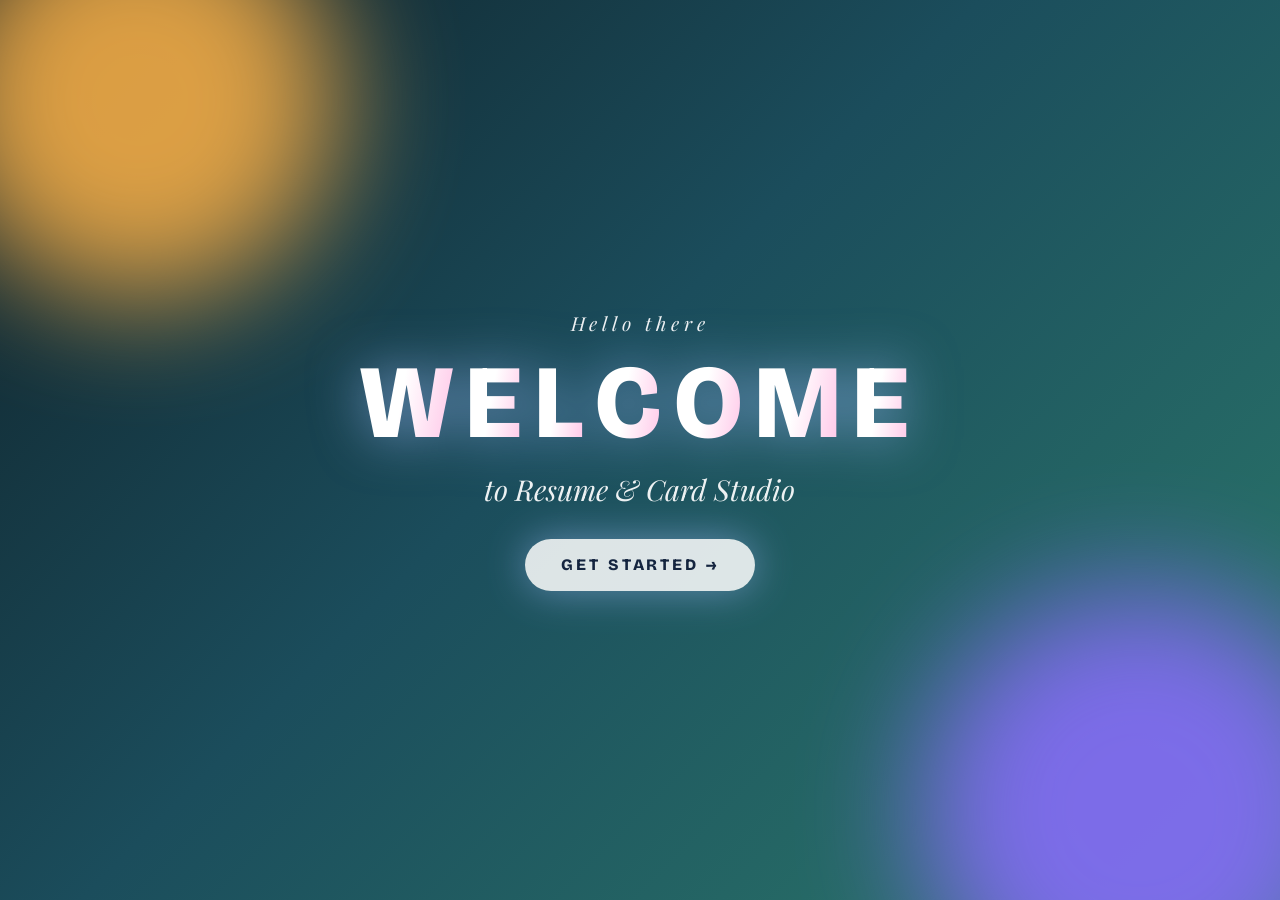
==== index[1].html @ 98284a05 "Add files via upload" ====
<!DOCTYPE html>
<html lang="en">
<head>
<meta charset="utf-8">
<meta name="viewport" content="width=device-width, initial-scale=1, viewport-fit=cover">
<link rel="manifest" href="manifest.json"><meta name="theme-color" content="#2a5bd7"><link rel="icon" href="icons/icon-192.png"><title>Resume &amp; Card Studio</title>
<link rel="stylesheet" href="https://fonts.googleapis.com/css2?family=Bricolage+Grotesque:wght@400;600;800&family=Playfair+Display:ital,wght@1,600&display=swap">
<style>
:root{--bg:#eef2f6;--panel:#fff;--ink:#14213d;--mute:#5b6678;--line:#d5dce6;--acc:#2a5bd7;--accsoft:#e3ebfc;box-sizing:border-box;padding-top:env(safe-area-inset-top,0px);padding-bottom:env(safe-area-inset-bottom,0px)}
@media (prefers-color-scheme:dark){:root:not([data-theme="light"]){--bg:#0e1420;--panel:#172033;--ink:#e8edf6;--mute:#9aa6bb;--line:#2a3550;--acc:#7da2ff;--accsoft:#22305a}}
:root[data-theme="dark"]{--bg:#0e1420;--panel:#172033;--ink:#e8edf6;--mute:#9aa6bb;--line:#2a3550;--acc:#7da2ff;--accsoft:#22305a}
*{box-sizing:border-box}
html{scroll-padding-top:env(safe-area-inset-top,0px)}
body{margin:0;background:var(--bg);color:var(--ink);font-family:"Bricolage Grotesque",system-ui,sans-serif;line-height:1.5}
header{display:flex;flex-wrap:wrap;gap:12px;align-items:center;justify-content:space-between;padding:16px 20px}
h1{font-size:1.25rem;margin:0;font-weight:800}
.tabs{display:flex;gap:4px;background:var(--panel);padding:4px;border-radius:12px;border:1px solid var(--line)}
.tabs button{border:0;background:none;color:var(--mute);font:inherit;font-weight:600;padding:8px 16px;border-radius:9px;cursor:pointer}
.tabs button[aria-selected=true]{background:var(--acc);color:#fff}
main{display:grid;grid-template-columns:minmax(240px,340px) minmax(0,1fr);gap:20px;padding:0 20px 28px;align-items:start}
.form{position:sticky;top:12px;max-height:calc(100vh - 24px);overflow-y:auto}
@media(max-width:620px){main{grid-template-columns:1fr;padding:0 12px 20px}.form{position:static;max-height:none}}
.form{background:var(--panel);border:1px solid var(--line);border-radius:14px;padding:16px;display:grid;gap:10px}
label{font-size:.82rem;color:var(--mute);font-weight:600;display:grid;gap:4px}
input,textarea,select{font:inherit;color:var(--ink);background:var(--bg);border:1px solid var(--line);border-radius:8px;padding:8px 10px;width:100%}
textarea{min-height:76px;resize:vertical}
input:focus-visible,textarea:focus-visible,select:focus-visible,button:focus-visible{outline:2px solid var(--acc);outline-offset:1px}
.row{display:grid;grid-template-columns:1fr 1fr;gap:10px}
.sw{display:flex;gap:8px}
.sw button{width:30px;height:30px;border-radius:50%;border:2px solid var(--panel);box-shadow:0 0 0 1px var(--line);cursor:pointer}
.sw button[aria-pressed=true]{box-shadow:0 0 0 2px var(--ink)}
.go{border:0;background:var(--acc);color:#fff;font:inherit;font-weight:700;padding:11px;border-radius:10px;cursor:pointer}
.stage{display:grid;justify-items:center;gap:12px;overflow-x:auto}
.hint{font-size:.8rem;color:var(--mute);margin:0}
#resume{width:100%;max-width:640px;background:#fff;color:#1b2333;padding:36px 40px;box-shadow:0 2px 18px rgba(20,33,61,.18);min-height:760px;overflow-wrap:anywhere}
@media(max-width:900px){#resume{padding:24px 20px}#resume.bn .hd{margin:-24px -20px 8px;padding:22px 20px}#resume.sb{grid-template-columns:140px 1fr}}
#resume h2{margin:0;font-size:2rem;font-weight:800;color:var(--rc)}
#resume .t{margin:2px 0 6px;font-weight:600;color:#566176}
#resume .c{font-size:.82rem;color:#566176;border-bottom:3px solid var(--rc);padding-bottom:12px;margin-bottom:6px}
#resume h3{font-size:.95rem;color:var(--rc);margin:18px 0 6px;border-bottom:1px solid #d9dfe8;padding-bottom:3px}
#resume p,#resume li{font-size:.88rem;margin:0 0 3px}
#resume ul{margin:0;padding-left:18px}
.chips{display:flex;flex-wrap:wrap;gap:6px}.chips span{background:var(--rc);color:#fff;font-size:.78rem;padding:2px 10px;border-radius:99px}
#card{width:100%;display:grid;place-items:center;text-align:center;padding:28px;box-shadow:0 2px 18px rgba(20,33,61,.22);border-radius:6px;overflow:hidden;position:relative}
#card h2{margin:0 0 10px;font-size:clamp(1.5rem,5vw,2.4rem);line-height:1.1;font-weight:800}
#card p{margin:0;white-space:pre-line;font-size:1rem}
#card .by{margin-top:16px;font-weight:600}
#card::before{content:"";position:absolute;inset:10px;border:2px solid currentColor;opacity:.35;border-radius:3px;pointer-events:none}
#resume.sb{display:grid;grid-template-columns:190px 1fr;gap:24px;padding:0}
#resume.sb aside{background:var(--rc);color:#fff;padding:36px 18px}
#resume.sb aside h3{color:#fff;border-color:#fff6}
#resume.sb aside p,#resume.sb aside li{color:#fff;font-size:.8rem;word-break:break-word}
#resume.sb aside .chips span{background:#ffffff33}
#resume.sb>div{padding:36px 28px 36px 0}
#resume.bn .hd{background:var(--rc);margin:-36px -40px 8px;padding:30px 40px}
#resume.bn .hd h2,#resume.bn .hd .t,#resume.bn .hd p{color:#fff}
#resume.bn .hd p{font-size:.82rem;margin:0}
@media(max-width:560px){#resume.sb{grid-template-columns:1fr}#resume.sb>div{padding:0 20px 28px}}
.av{width:84px;height:84px;border-radius:50%;margin:0 auto 12px;display:grid;place-items:center;font-size:1.8rem;font-weight:800}
#auth{min-height:100vh;display:grid;place-items:center;padding:20px;position:relative;overflow:hidden;background:linear-gradient(135deg,#0f2027,#1b4d5c 45%,#2c7a6b)}
#auth::before,#auth::after{content:"";position:absolute;border-radius:50%;filter:blur(60px);opacity:.85;animation:drift 14s ease-in-out infinite alternate}
#auth::before{width:380px;height:380px;background:#ffb347;top:-90px;left:-70px}
#auth::after{width:420px;height:420px;background:#8b6cff;bottom:-120px;right:-80px;animation-delay:-6s}
@keyframes drift{to{transform:translate(70px,50px) scale(1.15)}}
@media(prefers-reduced-motion:reduce){#auth::before,#auth::after{animation:none}}
#auth .box{width:100%;max-width:380px;position:relative;z-index:1;padding:30px 26px;border-radius:28px;color:#fff;background:linear-gradient(145deg,rgba(255,255,255,.28),rgba(255,255,255,.08));backdrop-filter:blur(26px) saturate(180%);-webkit-backdrop-filter:blur(26px) saturate(180%);border:1px solid rgba(255,255,255,.4);box-shadow:inset 0 1px 0 rgba(255,255,255,.6),inset 0 -1px 0 rgba(255,255,255,.12),0 24px 60px rgba(5,10,40,.45)}
#auth h1{margin-bottom:6px;color:#fff;text-shadow:0 0 18px rgba(255,255,255,.55)}
#glow{position:absolute;inset:0;pointer-events:none;background:radial-gradient(520px circle at var(--mx,50%) var(--my,35%),rgba(255,255,255,.3),rgba(125,162,255,.12) 40%,transparent 70%)}
#auth .orb{position:absolute;border-radius:50%;pointer-events:none;background:linear-gradient(145deg,rgba(255,255,255,.34),rgba(255,255,255,.04));-webkit-backdrop-filter:blur(10px);backdrop-filter:blur(10px);border:1px solid rgba(255,255,255,.32);box-shadow:inset 0 1px 0 rgba(255,255,255,.55),0 10px 40px rgba(10,20,60,.25);animation:floaty 9s ease-in-out infinite alternate}
#auth .o1{width:150px;height:150px;top:12%;left:14%}
#auth .o2{width:110px;height:110px;bottom:14%;left:26%;animation-delay:-3s}
#auth .o3{width:190px;height:190px;top:20%;right:12%;animation-delay:-6s}
@keyframes floaty{to{transform:translateY(-26px) translateX(10px)}}
#auth .box::before{content:"";position:absolute;inset:0;border-radius:inherit;pointer-events:none;background:linear-gradient(115deg,transparent 30%,rgba(255,255,255,.28) 48%,transparent 66%);background-size:250% 100%;animation:shine 6s linear infinite}
@keyframes shine{from{background-position:130% 0}to{background-position:-130% 0}}
#auth .box{box-shadow:inset 0 1px 0 rgba(255,255,255,.6),inset 0 -1px 0 rgba(255,255,255,.12),0 0 70px rgba(125,162,255,.35),0 24px 60px rgba(5,10,40,.45)}
@media(prefers-reduced-motion:reduce){#auth .orb,#auth .box::before{animation:none}}
#auth .hint,#auth label{color:rgba(255,255,255,.88)}
#auth .form{background:none;border:0;padding:0;position:static;max-height:none;overflow:visible}
#auth input{background:rgba(255,255,255,.16);border:1px solid rgba(255,255,255,.4);color:#fff;border-radius:14px;padding:11px 14px}
#auth input:focus-visible{outline:2px solid #fff;background:rgba(255,255,255,.26)}
#auth .go{background:rgba(255,255,255,.92);color:#14213d;border-radius:14px;padding:12px;box-shadow:0 6px 18px rgba(0,0,0,.2)}
#auth .tg{color:#fff;text-decoration:underline}
body.in #auth{display:none}
body:not(.in) header,body:not(.in) main{display:none}
.tg{background:none;border:0;color:var(--acc);font:inherit;font-weight:600;cursor:pointer;padding:4px}
@media screen and (min-width:760px){
body.in{display:grid;grid-template-columns:190px minmax(0,1fr);align-items:start}
body.in header{position:sticky;top:0;height:100vh;flex-direction:column;flex-wrap:nowrap;align-items:stretch;justify-content:flex-start;gap:14px;background:var(--panel);border-right:1px solid var(--line);padding:22px 14px}
body.in header h1{font-size:1.1rem;margin-bottom:6px}
body.in .tabs{order:1;flex-direction:column;border:0;background:none;padding:0}
body.in .tabs button{text-align:left;padding:10px 14px}
body.in #who{order:2;margin-top:auto}
body.in #out{order:3}
body.in #bk{order:2}
body.in main{padding-top:20px}
}
#resume.ex,#resume.el{font-family:Georgia,"Times New Roman",serif}
#resume.bn.ex .hd{background:#0f1b33;border-bottom:4px solid #c9a24b}
#resume.ex h3{color:#8a6d1f;text-transform:uppercase;letter-spacing:.12em;font-size:.8rem;border-color:#c9a24b}
#resume.ex .chips span{background:none;color:#0f1b33;border:1px solid #c9a24b;border-radius:3px}
#resume.bn.el .hd{background:none;text-align:center;margin:0 0 6px;padding:0 0 14px;border-bottom:1px solid #1b2333}
#resume.bn.el .hd h2,#resume.bn.el .hd .t,#resume.bn.el .hd p{color:#1b2333}
#resume.bn.el .hd h2{font-weight:400;letter-spacing:.18em;text-transform:uppercase;font-size:1.8rem}
#resume.el h3{text-align:center;text-transform:uppercase;letter-spacing:.2em;font-size:.75rem;color:#1b2333;border:0;border-top:1px solid #d9dfe8;padding-top:10px}
#resume.el .chips{justify-content:center}
#resume.cr aside{background:linear-gradient(170deg,#0b1020,var(--rc))}
#resume.cr>div h2{font-size:2.1rem}
body.in{background:radial-gradient(rgba(255,255,255,.08) 1px,transparent 1px) 0 0/26px 26px,linear-gradient(135deg,#0f2027,#1b4d5c 45%,#2c7a6b) fixed;color:#fff}
body.in::before,body.in::after{content:"";position:fixed;border-radius:50%;filter:blur(70px);opacity:.7;z-index:0;pointer-events:none;animation:drift 14s ease-in-out infinite alternate}
body.in::before{width:380px;height:380px;background:#ffb347;top:-100px;left:18%}
body.in::after{width:420px;height:420px;background:#8b6cff;bottom:-120px;right:-60px;animation-delay:-6s}
body.in header,body.in main{position:relative;z-index:1}
body.in header{background:rgba(255,255,255,.1);-webkit-backdrop-filter:blur(22px) saturate(160%);backdrop-filter:blur(22px) saturate(160%);border-right:1px solid rgba(255,255,255,.28)}
body.in h1{color:#fff;text-shadow:0 0 16px rgba(255,255,255,.45)}
body.in .form{background:linear-gradient(145deg,rgba(255,255,255,.22),rgba(255,255,255,.07));border:1px solid rgba(255,255,255,.35);border-radius:22px;box-shadow:inset 0 1px 0 rgba(255,255,255,.5),0 18px 50px rgba(5,10,40,.35);-webkit-backdrop-filter:blur(22px) saturate(170%);backdrop-filter:blur(22px) saturate(170%)}
body.in label,body.in .hint{color:rgba(255,255,255,.88)}
body.in .form input,body.in .form textarea,body.in .form select{background:rgba(255,255,255,.14);border:1px solid rgba(255,255,255,.35);color:#fff;border-radius:12px}
body.in .form select option,body.in .form optgroup{color:#14213d}
body.in .form input:focus-visible,body.in .form textarea:focus-visible,body.in .form select:focus-visible{outline:2px solid #fff;background:rgba(255,255,255,.24)}
body.in .go{background:rgba(255,255,255,.92);color:#14213d;border-radius:12px;box-shadow:0 6px 18px rgba(0,0,0,.2)}
body.in .tabs{background:rgba(255,255,255,.14);border:1px solid rgba(255,255,255,.3);border-radius:14px}
body.in .tabs button{color:rgba(255,255,255,.82)}
body.in .tabs button[aria-selected=true]{background:#fff;color:#14213d;box-shadow:0 4px 14px rgba(0,0,0,.25)}
body.in .sw button{border-color:rgba(255,255,255,.7)}
body.in .sw button[aria-pressed=true]{box-shadow:0 0 0 3px #fff}
body.in #resume,body.in #card{box-shadow:0 24px 70px rgba(5,10,40,.5),0 0 0 1px rgba(255,255,255,.3)}
@media(prefers-reduced-motion:reduce){body.in::before,body.in::after{animation:none}}
@media print{body.in{background:#fff!important}body.in::before,body.in::after{display:none}}
#home{padding:28px 20px;max-width:900px;margin:0 auto;width:100%;position:relative;z-index:1}
#home h2{font-size:clamp(1.5rem,4vw,2.2rem);margin:0 0 4px;font-weight:800;color:#fff;text-shadow:0 0 18px rgba(255,255,255,.4)}
#home .hp{margin:0 0 22px;color:rgba(255,255,255,.88)}
.hc{display:grid;grid-template-columns:repeat(auto-fit,minmax(240px,1fr));gap:18px}
.hcard{display:block;text-decoration:none;color:#fff;padding:30px 26px;border-radius:26px;background:linear-gradient(145deg,rgba(255,255,255,.26),rgba(255,255,255,.07));border:1px solid rgba(255,255,255,.38);box-shadow:inset 0 1px 0 rgba(255,255,255,.55),0 20px 55px rgba(5,10,40,.4);-webkit-backdrop-filter:blur(22px) saturate(170%);backdrop-filter:blur(22px) saturate(170%);transition:transform .2s,box-shadow .2s}
.hcard:hover,.hcard:focus-visible{transform:translateY(-6px);box-shadow:inset 0 1px 0 rgba(255,255,255,.7),0 0 60px rgba(125,162,255,.45),0 26px 60px rgba(5,10,40,.45);outline:2px solid #fff}
.hcard .ic{font-size:2.8rem;display:block;margin-bottom:10px}
.hcard b{font-size:1.35rem;display:block;margin-bottom:6px}
.hcard .d{font-size:.92rem;opacity:.92}
.hcard .go2{display:inline-block;margin-top:18px;padding:9px 18px;border-radius:12px;background:#fff;color:#14213d;font-weight:700;font-size:.9rem}
body:not(.in) #home{display:none}
#welcome{position:fixed;inset:0;z-index:50;display:grid;place-items:center;text-align:center;overflow:hidden;color:#fff;background:linear-gradient(135deg,#0f2027,#1b4d5c 45%,#2c7a6b)}
#welcome::before,#welcome::after{content:"";position:absolute;border-radius:50%;filter:blur(60px);opacity:.85;animation:drift 14s ease-in-out infinite alternate}
#welcome::before{width:400px;height:400px;background:#ffb347;top:-100px;left:-60px}
#welcome::after{width:440px;height:440px;background:#8b6cff;bottom:-130px;right:-80px;animation-delay:-6s}
body.wd #welcome{display:none}
body:not(.wd) #auth{display:none}
.wc{position:relative;z-index:1;padding:20px}
.wk{margin:0;font-family:"Playfair Display",Georgia,serif;font-style:italic;font-size:1.2rem;letter-spacing:.25em;opacity:0;animation:fadeup .8s .1s forwards}
.wl{margin:8px 0;font-family:"Bricolage Grotesque",system-ui,sans-serif;font-weight:800;font-size:clamp(2.6rem,12vw,6.5rem);letter-spacing:.12em;line-height:1.1;filter:drop-shadow(0 0 26px rgba(160,190,255,.65))}
.wl span{display:inline-block;opacity:0;background:linear-gradient(100deg,#fff 20%,#ffc2e6 45%,#9ff3e6 70%,#fff);background-size:220% 100%;-webkit-background-clip:text;background-clip:text;color:transparent;animation:rise 1.1s calc(var(--i)*.18s + .4s) cubic-bezier(.2,.8,.2,1) forwards,sheen 4s linear infinite}
@keyframes rise{from{opacity:0;transform:translateY(46px) scale(.7);filter:blur(12px)}to{opacity:1;transform:none;filter:none}}
@keyframes sheen{to{background-position:-220% 0}}
@keyframes fadeup{from{opacity:0;transform:translateY(14px)}to{opacity:.92;transform:none}}
.ws{margin:0;font-family:"Playfair Display",Georgia,serif;font-style:italic;font-size:clamp(1.1rem,3.5vw,1.8rem);opacity:0;animation:fadeup 1s 2s forwards}
.wgo{margin-top:28px;padding:14px 36px;border-radius:99px;font:inherit;font-weight:800;letter-spacing:.18em;color:#14213d;background:rgba(255,255,255,.92);border:0;cursor:pointer;box-shadow:0 0 40px rgba(160,190,255,.55);opacity:0;animation:fadeup .8s 2.8s forwards,pulse 2.4s 3.8s ease-in-out infinite}
.wgo:focus-visible{outline:3px solid #fff;outline-offset:3px}
@media(prefers-reduced-motion:reduce){.wl span,.wk,.ws,.wgo,#welcome::before,#welcome::after{animation:none;opacity:1}}
#am{margin:0}
#am:not(:empty){padding:10px 12px;border-radius:12px;font-weight:600;color:#fff;background:rgba(255,70,95,.28);border:1px solid rgba(255,150,160,.75);box-shadow:0 0 22px rgba(255,70,95,.3)}
#am:not(:empty)::before{content:"⚠  "}
#am.ok:not(:empty){background:rgba(40,210,150,.25);border-color:rgba(130,255,200,.75);box-shadow:0 0 22px rgba(40,210,150,.3)}
#am.ok:not(:empty)::before{content:"✓  "}
#auth input.bad{border-color:#ff8a95;box-shadow:0 0 0 3px rgba(255,90,110,.35)}
#auth .box.shake{animation:shk .45s}
@keyframes shk{20%{transform:translateX(-10px)}40%{transform:translateX(9px)}60%{transform:translateX(-6px)}80%{transform:translateX(4px)}}
@keyframes pulse{50%{box-shadow:0 0 75px rgba(160,190,255,.95)}}
#mo{position:fixed;top:calc(12px + env(safe-area-inset-top,0px));left:12px;z-index:30;display:none;width:42px;height:42px;border-radius:12px;border:1px solid rgba(255,255,255,.4);background:rgba(255,255,255,.18);-webkit-backdrop-filter:blur(14px);backdrop-filter:blur(14px);color:#fff;font-size:1.2rem;cursor:pointer;box-shadow:0 8px 24px rgba(5,10,40,.35)}
body.in.sbc #mo{display:block}
#mc{background:none;border:1px solid rgba(255,255,255,.4);color:#fff;border-radius:10px;cursor:pointer;padding:5px 10px;font:inherit;font-size:.82rem}
body.in.sbc main{padding-top:68px}
@media screen and (min-width:760px){
body.in{transition:grid-template-columns .35s ease}
body.in header{overflow:hidden;white-space:nowrap;transition:transform .35s ease,visibility 0s}
body.in.sbc{grid-template-columns:0 minmax(0,1fr)}
body.in.sbc header{transform:translateX(-100%);visibility:hidden;transition:transform .35s ease,visibility 0s .35s}
}
@media(max-width:759px){body.in.sbc header{display:none}}
#ex{min-height:200px}
#auth .gbtn{display:flex;align-items:center;justify-content:center;gap:10px;background:rgba(255,255,255,.16);border:1px solid rgba(255,255,255,.45);color:#fff;font:inherit;font-weight:700;padding:10px;border-radius:14px;cursor:pointer}
#auth .gbtn:hover{background:rgba(255,255,255,.28)}
#auth .gbtn svg{width:24px;height:24px;background:#fff;border-radius:50%;padding:3px}
.pic{width:96px;height:96px;border-radius:50%;object-fit:cover;border:3px solid var(--rc,#fff);float:right;margin:0 0 8px 12px}
#resume .c{clear:both}
#resume.sb aside .pic{float:none;display:block;margin:0 auto 14px;border-color:#fff;width:110px;height:110px}
#resume.bn .hd{display:flow-root}
#resume.bn .hd .pic{border-color:#fff}
#resume.el .pic{float:none;display:block;margin:0 auto 10px}
#resume.ex .pic{border-color:#c9a24b}
body.in #hp{order:2}
#help{position:fixed;inset:0;z-index:60;display:grid;place-items:center;padding:20px;background:rgba(5,10,30,.55);-webkit-backdrop-filter:blur(8px);backdrop-filter:blur(8px)}
#help .hb{position:relative;width:100%;max-width:400px;display:grid;gap:12px;padding:26px 22px;border-radius:24px;color:#fff;background:linear-gradient(145deg,rgba(30,70,80,.88),rgba(20,40,60,.9));border:1px solid rgba(255,255,255,.35);box-shadow:0 24px 70px rgba(0,0,0,.5)}
#help h2{margin:0}#help p{margin:0;opacity:.9}
#help label{color:rgba(255,255,255,.9)}
#help textarea{background:rgba(255,255,255,.14);border:1px solid rgba(255,255,255,.4);color:#fff;border-radius:12px}
#help .hl{display:block;padding:11px 14px;border-radius:14px;color:#fff;text-decoration:none;font-weight:700;background:rgba(255,255,255,.16);border:1px solid rgba(255,255,255,.4);overflow-wrap:anywhere}
#help .hl:hover,#help .hl:focus-visible{background:rgba(255,255,255,.3);outline:2px solid #fff}
#help .go{background:#fff;color:#14213d;border-radius:12px}
#hx{position:absolute;top:10px;right:12px;background:none;border:0;color:#fff;font-size:1.2rem;cursor:pointer}
.rx{position:absolute;top:-6px;right:4px;font-size:1.55rem;line-height:1;pointer-events:none;animation:bob 2.2s ease-in-out infinite;filter:drop-shadow(0 2px 6px rgba(0,0,0,.35))}
@keyframes bob{50%{transform:translateY(-4px)}}
@media(prefers-reduced-motion:reduce){.rx{animation:none}}
.pb{display:flex;gap:12px;align-items:center}
.pbox{flex:none;width:96px;height:96px;border-radius:20px;border:2px dashed var(--line);display:grid;place-items:center;text-align:center;cursor:pointer;overflow:hidden;font-size:1.8rem;background:center/cover no-repeat;transition:transform .2s}
.pbox small{display:block;font-size:.7rem;font-weight:600}
.pbox:hover,.pbox.dr,.pbox:focus-visible{transform:scale(1.05);border-color:var(--acc);outline:none}
.pbt{display:grid;gap:6px;font-size:.85rem}
body.in .pbox{border-color:rgba(255,255,255,.6);background-color:rgba(255,255,255,.12);color:#fff}
.pic.ph{display:grid;place-items:center;border:2px dashed #aab4c6;color:#6b7690;font-size:1.8rem;cursor:pointer;background:#f3f5f9}
@media print{.pic.ph{display:none}}
.hide{display:none!important}
@media print{header,.form,.hint{display:none}body,main{background:#fff;display:block;padding:0}#resume,#card{box-shadow:none}}
</style>
</head>
<body>
<div id="help" class="hide" role="dialog" aria-modal="true" aria-label="Contact support"><div class="hb"><button type="button" id="hx" aria-label="Close">✕</button><h2>Need help?</h2><p>Facing any problem with the service? Contact us:</p><a class="hl" href="tel:+917328048009">📞 7328048009</a><a class="hl" href="mailto:swayangshree8@gmail.com?subject=Resume%20%26%20Card%20Studio%20-%20Problem">✉️ swayangshree8@gmail.com</a><label>Describe your problem<textarea id="hm" rows="4" placeholder="Write your problem here"></textarea></label><button class="go" id="hs" type="button">Send email</button></div></div>
<button id="mo" type="button" aria-label="Open menu">☰</button>
<section id="welcome"><div class="wc"><p class="wk">Hello there</p><h1 class="wl" aria-label="Welcome"><span style="--i:0">W</span><span style="--i:1">E</span><span style="--i:2">L</span><span style="--i:3">C</span><span style="--i:4">O</span><span style="--i:5">M</span><span style="--i:6">E</span></h1><p class="ws">to Resume &amp; Card Studio</p><button type="button" id="wg" class="wgo">GET STARTED &rarr;</button></div></section>
<section id="auth"><div id="glow"></div><i class="orb o1"></i><i class="orb o2"></i><i class="orb o3"></i><div class="box"><h1>Resume &amp; Card Studio</h1><p class="hint" id="at">Log in to continue. Your account is saved only in this browser.</p>
<form id="af" class="form" style="margin-top:14px"><label>Username<input id="au" autocomplete="username"></label><label>Password<input id="ap" type="password" autocomplete="current-password"></label><label style="display:flex;flex-direction:row;align-items:center;gap:8px"><input type="checkbox" id="ar" checked style="width:auto;padding:0"> Keep me signed in</label><button class="go" id="ab" type="submit">Log in</button><p class="hint" style="text-align:center;margin:0">or</p><button type="button" id="gg" class="gbtn"><svg viewBox="0 0 48 48" aria-hidden="true"><path fill="#EA4335" d="M24 9.5c3.54 0 6.71 1.22 9.21 3.6l6.85-6.85C35.9 2.38 30.47 0 24 0 14.62 0 6.51 5.38 2.56 13.22l7.98 6.19C12.43 13.72 17.74 9.5 24 9.5z"/><path fill="#4285F4" d="M46.98 24.55c0-1.57-.15-3.09-.38-4.55H24v9.02h12.94c-.58 2.96-2.26 5.48-4.78 7.18l7.73 6c4.51-4.18 7.09-10.36 7.09-17.65z"/><path fill="#FBBC05" d="M10.53 28.59c-.48-1.45-.76-2.99-.76-4.59s.27-3.14.76-4.59l-7.98-6.19C.92 16.46 0 20.12 0 24c0 3.88.92 7.54 2.56 10.78l7.97-6.19z"/><path fill="#34A853" d="M24 48c6.48 0 11.93-2.13 15.89-5.81l-7.73-6c-2.15 1.45-4.92 2.3-8.16 2.3-6.26 0-11.57-4.22-13.47-9.91l-7.98 6.19C6.51 42.62 14.62 48 24 48z"/></svg>Continue with Google</button><p id="am" role="alert" class="hint"></p><button type="button" id="as" class="tg">Create an account</button><button type="button" id="rs" class="tg">Restore from backup file</button><input type="file" id="rf" accept=".json" hidden><button type="button" id="ah" class="tg">Need help? Contact us</button></form></div></section>
<header>
  <h1>Resume &amp; Card Studio</h1><button id="mc" type="button" aria-label="Hide menu">◀ Hide menu</button>
  <span id="who" class="hint"></span><button class="go" id="out" style="padding:6px 14px">Logout</button><button class="go" id="bk" style="padding:6px 14px">Backup</button><button class="go" id="hp" style="padding:6px 14px">Help &amp; Contact</button>
  <div class="tabs" role="tablist">
    <button role="tab" id="tH" aria-selected="false">Home</button>
    <button role="tab" id="tR" aria-selected="true">Resume Maker</button>
    <button role="tab" id="tC" aria-selected="false">Card Designer</button>
  </div>
</header>
<main>
  <section class="form" id="fR">
    <div class="row"><label>Name<input id="n" value="Rahul Sharma"></label><label>Designation<input id="ti" value="Frontend Developer"></label></div>
    <div class="pb"><div id="pbox" class="pbox" tabindex="0" role="button" aria-label="Add photo"><span id="pbi">📷<small>Add photo</small></span></div><div class="pbt"><b>Profile photo</b><span class="hint">Click the box or drag a photo into it. Optional.</span><button type="button" class="go" id="px" style="padding:6px 10px">Remove photo</button></div><input type="file" id="pf" accept="image/*" hidden></div>
    <div class="row"><label>Email<input id="em" value="rahul@email.com"></label><label>Phone<input id="ph" value="+91 98765 43210"></label></div>
    <label>City<input id="ci" value="Bhubaneswar, Odisha"></label>
    <label>Summary<textarea id="su">Web developer with 2 years of experience. I enjoy building clean, fast websites.</textarea></label>
    <label>Experience (one point per line)<textarea id="ex" rows="9">Frontend Developer, ABC Tech (2024 - Present)
Made the company website 40% faster
Delivered 5 projects with React</textarea></label>
    <label>Education (one per line)<textarea id="ed">B.Tech Computer Science, 2023</textarea></label>
    <label>Certificates (one per line)<textarea id="ce" rows="4">AWS Cloud Practitioner, 2024
Google UX Design Certificate, 2023</textarea></label>
    <label>Skills (separated by commas)<input id="sk" value="HTML, CSS, JavaScript, React, Git"></label>
    <label>Template<select id="rt"><option>Classic</option><option>Sidebar</option><option>Banner</option><optgroup label="Premium"><option>Executive</option><option>Elegant</option><option>Creative</option></optgroup></select></label><label>Color<span class="sw" id="rsw"></span></label>
    <button class="go" id="pr">Save as PDF (Print)</button>
  </section>
  <section class="form hide" id="fC">
    <label>Card type<select id="ct"><option>Visiting card</option><option>Birthday card</option><option>Invitation</option><option>Greeting card</option><option>Profile card</option></select></label>
    <label>Heading<input id="ch" value="Happy Birthday!"></label>
    <label>Message<textarea id="cm">Wishing you a day filled with joy.</textarea></label>
    <label>Detail (date, venue, contact)<input id="cd" value=""></label><label>Name / Signature<input id="cn" value="Rahul"></label>
    <label>Style<span class="sw" id="csw"></span></label>
    <button class="go" id="pc">Save as PDF (Print)</button>
  </section>
  <section class="stage">
    <article id="resume"></article>
    <article id="card" class="hide"></article>
    <p class="hint">The preview updates live. To save a PDF, click Print and choose Save as PDF.</p>
  </section>
</main>
<section id="home" class="hide"><h2>What would you like to create?</h2><p class="hp">Pick one to get started. Your work is saved automatically.</p>
<div class="hc">
<a class="hcard" href="#resume"><span class="ic" aria-hidden="true">📄</span><b>Resume Maker</b><span class="d">Build a professional resume with 6 templates, including premium styles.</span><br><span class="go2">Open Resume Maker</span></a>
<a class="hcard" href="#card"><span class="ic" aria-hidden="true">🎨</span><b>Card Designer</b><span class="d">Design birthday, invitation, greeting, visiting and profile cards.</span><br><span class="go2">Open Card Designer</span></a>
</div></section>
<script>
var $=function(i){return document.getElementById(i)};
function esc(s){var d=document.createElement("div");d.textContent=s;return d.innerHTML}
function lines(s){return s.split("\n").map(function(x){return x.trim()}).filter(Boolean)}
var rcol=["#2a5bd7","#0f8b6d","#8a3ffc","#c2410c","#1f2937"];
var rc=rcol[0];
var themes=[["#14213d","#ffd166"],["#fff1f2","#9f1239"],["#0f766e","#ecfdf5"],["#fef3c7","#78350f"],["#f5f3ff","#4c1d95"],["linear-gradient(135deg,#0f0f10,#2b2b2e)","#e8c872"],["linear-gradient(135deg,#1e3a8a,#7c3aed)","#ffffff"],["linear-gradient(135deg,#f6d365,#fda085)","#3b1d0a"]];
var th=0;
function sw(host,list,get,set){host.innerHTML="";list.forEach(function(c,i){var b=document.createElement("button");var bg=Array.isArray(c)?c[0]:c;b.style.background=bg;b.setAttribute("aria-label","Color "+(i+1));b.setAttribute("aria-pressed",get()===i);b.onclick=function(){set(i);sw(host,list,get,set);draw()};host.appendChild(b)})}
function drawR(){var t=$("rt").value,R=$("resume");if(t==="Classic"){R.className="";drawR0();return}
R.style.setProperty("--rc",rc);R.className={Sidebar:"sb",Creative:"sb cr",Banner:"bn",Executive:"bn ex",Elegant:"bn el"}[t];
var ex=lines($("ex").value),ed=lines($("ed").value),ce=lines($("ce").value),sk=$("sk").value.split(",").map(function(x){return x.trim()}).filter(Boolean);
var li=function(a){return'<ul>'+a.map(function(x){return'<li>'+esc(x)+'</li>'}).join("")+'</ul>'};
var sum=$("su").value.trim()?'<h3>Summary</h3><p>'+esc($("su").value)+'</p>':"";
var exh=ex.length?'<h3>Experience</h3>'+li(ex):"",edh=ed.length?'<h3>Education</h3>'+li(ed):"",ceh=ce.length?'<h3>Certificates</h3>'+li(ce):"";
var skh=sk.length?'<h3>Skills</h3><div class="chips">'+sk.map(function(x){return'<span>'+esc(x)+'</span>'}).join("")+'</div>':"";
var cl=[$("em").value,$("ph").value,$("ci").value].filter(Boolean);
var nm='<h2>'+esc($("n").value)+'</h2><p class="t">'+esc($("ti").value)+'</p>';
if(t==="Sidebar"||t==="Creative"){R.innerHTML='<aside>'+pic()+'<h3>Contact</h3>'+cl.map(function(x){return'<p>'+esc(x)+'</p>'}).join("")+edh+ceh+skh+'</aside><div>'+nm+sum+exh+'</div>'}
else{R.innerHTML='<div class="hd">'+pic()+nm+'<p>'+cl.map(esc).join(" &nbsp;|&nbsp; ")+'</p></div>'+sum+exh+edh+ceh+skh}}
function pic(){return PHOTO?'<img class="pic" alt="Profile photo" src="'+PHOTO+'">':'<div class="pic ph" data-ph="1" title="Add photo">📷</div>'}
function drawR0(){
  var r=$("resume");r.style.setProperty("--rc",rc);
  var h=pic()+'<h2>'+esc($("n").value)+'</h2><p class="t">'+esc($("ti").value)+'</p><div class="c">'+[$("em").value,$("ph").value,$("ci").value].filter(Boolean).map(esc).join(" &nbsp;|&nbsp; ")+'</div>';
  if($("su").value.trim())h+='<h3>Summary</h3><p>'+esc($("su").value)+'</p>';
  var ex=lines($("ex").value);if(ex.length)h+='<h3>Experience</h3><ul>'+ex.map(function(x){return'<li>'+esc(x)+'</li>'}).join("")+'</ul>';
  var ed=lines($("ed").value);if(ed.length)h+='<h3>Education</h3><ul>'+ed.map(function(x){return'<li>'+esc(x)+'</li>'}).join("")+'</ul>';
  var ce=lines($("ce").value);if(ce.length)h+='<h3>Certificates</h3><ul>'+ce.map(function(x){return'<li>'+esc(x)+'</li>'}).join("")+'</ul>';
  var sk=$("sk").value.split(",").map(function(x){return x.trim()}).filter(Boolean);if(sk.length)h+='<h3>Skills</h3><div class="chips">'+sk.map(function(x){return'<span>'+esc(x)+'</span>'}).join("")+'</div>';
  r.innerHTML=h;
}
function drawC(){
  var c=$("card"),t=themes[th],vc=$("ct").value==="Visiting card";
  c.style.background=t[0];c.style.color=t[1];var pf=$("ct").value==="Profile card";c.style.maxWidth=vc?"460px":pf?"380px":"500px";c.style.aspectRatio=vc?"3.5/2":pf?"4/5":"5/7";
  var d=$("cd").value,dl=d?'<p class="by">'+esc(d)+'</p>':"";
c.innerHTML=pf?'<div>'+(PHOTO?'<img class="av" alt="" style="display:block;object-fit:cover;border:3px solid '+t[1]+'" src="'+PHOTO+'">':'<div class="av" style="background:'+t[1]+';color:#111">'+esc($("ch").value.split(" ").map(function(w){return w[0]||""}).join("").slice(0,2).toUpperCase())+'</div>')+'<h2>'+esc($("ch").value)+'</h2><p class="by" style="margin-top:0">'+esc($("cn").value)+'</p><p style="margin-top:10px">'+esc($("cm").value)+'</p>'+dl+'</div>':'<div><h2>'+esc($("ch").value)+'</h2><p>'+esc($("cm").value)+'</p>'+dl+'<p class="by">'+esc($("cn").value)+'</p></div>';
}
function draw(){drawR();drawC();if(typeof pbox==="function")pbox();if(typeof react==="function")react();if(typeof save==="function")save()}
var tab="R";
function show(t){tab=t;$("tR").setAttribute("aria-selected",t==="R");$("tC").setAttribute("aria-selected",t==="C");
  $("fR").classList.toggle("hide",t!=="R");$("resume").classList.toggle("hide",t!=="R");
  $("fC").classList.toggle("hide",t!=="C");$("card").classList.toggle("hide",t!=="C");$("tH").setAttribute("aria-selected",t==="H");document.querySelector("main").classList.toggle("hide",t==="H");$("home").classList.toggle("hide",t!=="H")}
function route(){var h=location.hash,t=h==="#card"?"C":h==="#resume"?"R":"H";show(t);document.body.classList.toggle("sbc",t!=="H")}
$("mo").onclick=function(){document.body.classList.remove("sbc")};$("mc").onclick=function(){document.body.classList.add("sbc")};
$("tH").onclick=function(){location.hash="home"};$("tR").onclick=function(){location.hash="resume"};$("tC").onclick=function(){location.hash="card"};
window.addEventListener("hashchange",route);
document.querySelectorAll("input,textarea,select").forEach(function(e){e.addEventListener("input",draw)});
$("ct").addEventListener("change",function(){var m={"Visiting card":["Rahul Sharma","Frontend Developer","+91 98765 43210 | rahul@email.com","Bhubaneswar"],"Birthday card":["Happy Birthday!","Wishing you a day filled with joy.","","Rahul"],"Invitation":["You are invited","We are hosting a small party at our home. We would love to see you there.","Saturday, 7 PM | Bhubaneswar","From our family"],"Greeting card":["Happy Diwali","May the light of the diyas bring joy to your home.","","Rahul"],"Profile card":["Rahul Sharma","Web developer who enjoys building clean, fast websites.","rahul@email.com | +91 98765 43210","Frontend Developer"]}[this.value];$("ch").value=m[0];$("cm").value=m[1];$("cd").value=m[2];$("cn").value=m[3];draw()});
$("pr").onclick=$("pc").onclick=function(){try{window.print()}catch(e){alert("Printing is blocked here. Open the page in your browser and try again.")}};
sw($("rsw"),rcol,function(){return rcol.indexOf(rc)},function(i){rc=rcol[i]});
sw($("csw"),themes,function(){return th},function(i){th=i});
var PHOTO="";
var IDS=["n","ti","em","ph","ci","su","ex","ed","ce","sk","rt","ct","ch","cm","cd","cn"],U=null,mode="in";
function snap(){var o={rc:rc,th:th,photo:PHOTO};IDS.forEach(function(i){o[i]=$(i).value});return o}
var DEF=snap();
function swAll(){sw($("rsw"),rcol,function(){return rcol.indexOf(rc)},function(i){rc=rcol[i]});sw($("csw"),themes,function(){return th},function(i){th=i})}
function apply(o){IDS.forEach(function(i){var v=o[i]!==undefined?o[i]:(DEF&&DEF[i]);if(v!==undefined)$(i).value=v});if(o.rc)rc=o.rc;if(typeof o.th==="number")th=o.th;PHOTO=o.photo||"";swAll()}
function st(k,v){try{if(v===undefined)return localStorage.getItem(k);localStorage.setItem(k,v)}catch(e){return null}}
function users(){try{return JSON.parse(st("rcs_users")||"{}")}catch(e){return{}}}
var DB=null,ctm;
var UID=null;
try{if(window.claude&&claude.use)claude.use("db").then(function(d){DB=d;return claude.use("user")}).then(function(u){return u&&u.id()}).then(function(id){UID=id;cloud()}).catch(function(){})}catch(e){}
function cloud(){try{if(!DB||!UID)return;var a=users(),o={accounts:{},data:{},updatedAt:new Date().toISOString()};Object.keys(a).forEach(function(u){o.accounts[u]=a[u];try{o.data[u]=JSON.parse(st("rcs_d_"+u)||"null")}catch(e){}});DB.doc("accounts/"+UID).set(o).catch(function(){})}catch(e){}}
function save(){if(!U)return;var s=snap(),u=U;st("rcs_d_"+u,JSON.stringify(s));clearTimeout(ctm);ctm=setTimeout(function(){cloud()},1500)}
function dl(name,text){function fb(){var a=document.createElement("a");a.href=URL.createObjectURL(new Blob([text],{type:"application/json"}));a.download=name;document.body.appendChild(a);a.click();a.remove()}
  try{if(window.claude&&claude.use){claude.use("downloads").then(function(x){if(x)x.save({filename:name,data:text}).catch(function(){});else fb()}).catch(fb);return}}catch(e){}fb()}
function backup(){save();var o={app:"resume-card-studio",users:users(),data:{}};Object.keys(o.users).forEach(function(u){try{o.data[u]=JSON.parse(st("rcs_d_"+u)||"null")}catch(e){}});dl("resume-card-backup.json",JSON.stringify(o,null,1))}
function restore(f){$("am").className="hint";var r=new FileReader();r.onload=function(){try{var o=JSON.parse(r.result);if(o.app!=="resume-card-studio")throw 0;var a=users();Object.keys(o.users||{}).forEach(function(u){a[u]=o.users[u];if(o.data&&o.data[u])st("rcs_d_"+u,JSON.stringify(o.data[u]))});st("rcs_users",JSON.stringify(a));$("am").className="hint ok";$("am").textContent="Backup restored. You can log in now."}catch(e){$("am").textContent="That file is not a valid backup."}};r.readAsText(f)}
$("auth").addEventListener("pointermove",function(e){var r=this.getBoundingClientRect();this.style.setProperty("--mx",(e.clientX-r.left)+"px");this.style.setProperty("--my",(e.clientY-r.top)+"px")});
function shake(){var b=document.querySelector("#auth .box");b.classList.remove("shake");void b.offsetWidth;b.classList.add("shake");$("ap").classList.add("bad");$("au").classList.add("bad");$("ap").value="";$("ap").focus()}
function done(){document.body.classList.add("wd")}
$("wg").onclick=done;
var GOOGLE_CLIENT_ID="";
function warn(t){$("am").className="hint";$("am").textContent=t}
function gcb(r){try{var p=JSON.parse(decodeURIComponent(escape(atob(r.credential.split(".")[1].replace(/-/g,"+").replace(/_/g,"/")))));var u="g_"+String(p.email).toLowerCase().replace(/[^a-z0-9_.-]/g,"_");var all=users();if(!all[u]){all[u]="google";st("rcs_users",JSON.stringify(all))}enter(u,1)}catch(e){warn("Google sign-in failed. Please try again.")}}
function gsignin(){if(!GOOGLE_CLIENT_ID){warn("Google sign-in is not set up yet. Add your Google Client ID in the app file first.");return}
  function go(){google.accounts.id.initialize({client_id:GOOGLE_CLIENT_ID,callback:gcb});google.accounts.id.prompt()}
  if(window.google&&google.accounts){go();return}
  var s=document.createElement("script");s.src="https://accounts.google.com/gsi/client";s.onload=go;s.onerror=function(){warn("Could not load Google sign-in. Check your internet or host the app on your own https site.")};document.head.appendChild(s)}
$("gg").onclick=gsignin;
function setPhoto(f){var r=new FileReader();r.onload=function(){var im=new Image();im.onload=function(){var s=240,c=document.createElement("canvas");c.width=c.height=s;var x=c.getContext("2d"),m=Math.min(im.width,im.height);x.drawImage(im,(im.width-m)/2,(im.height-m)/2,m,m,0,0,s,s);PHOTO=c.toDataURL("image/jpeg",.85);draw()};im.src=r.result};r.readAsDataURL(f)}
$("pf").onchange=function(){if(this.files[0])setPhoto(this.files[0])};
$("pbox").onclick=function(){$("pf").click()};$("pbox").onkeydown=function(e){if(e.key==="Enter"||e.key===" "){e.preventDefault();$("pf").click()}};
["dragenter","dragover"].forEach(function(n){$("pbox").addEventListener(n,function(e){e.preventDefault();this.classList.add("dr")})});
["dragleave","drop"].forEach(function(n){$("pbox").addEventListener(n,function(e){e.preventDefault();this.classList.remove("dr");var f=n==="drop"&&e.dataTransfer&&e.dataTransfer.files[0];if(f&&/^image\//.test(f.type))setPhoto(f)})});
$("resume").addEventListener("click",function(e){if(e.target.closest&&e.target.closest("[data-ph]"))$("pf").click()});
function pbox(){$("pbox").style.backgroundImage=PHOTO?"url("+PHOTO+")":"";$("pbi").style.display=PHOTO?"none":""}
$("px").onclick=function(){PHOTO="";$("pf").value="";draw()};
function helpOpen(v){$("help").classList.toggle("hide",!v);if(v)$("hm").focus()}
$("hp").onclick=$("ah").onclick=function(){helpOpen(true)};$("hx").onclick=function(){helpOpen(false)};
$("help").addEventListener("click",function(e){if(e.target===this)helpOpen(false)});
document.addEventListener("keydown",function(e){if(e.key==="Escape")helpOpen(false)});
function nl(v){return v.split("\n").filter(function(x){return x.trim()}).length}
var RX={
 ex:function(v){var n=nl(v);return !n?"😴":(n>=2&&/%|\d{2,}/.test(v))?"📈":n===1?"🙂":n===2?"😃":n<5?"😍":n<8?"🤩":"🚀"},
 ed:function(v){var n=nl(v);return !n?"😴":n===1?"🎓":"🎓🎉"},
 ce:function(v){var n=nl(v);return !n?"😴":n===1?"🏅":n===2?"🏆":"🏆🔥"},
 sk:function(v){var n=v.split(",").filter(function(x){return x.trim()}).length;return !n?"😴":n<3?"🙂":n<6?"💪":"🔥"},
 su:function(v){var n=v.trim().length;return !n?"😴":n<40?"🙂":n<120?"😊":"😍"},
 cm:function(v){var n=v.trim().length;return !n?"😶":n<20?"😊":"🥳"}
};
var rxLast={};
function react(){Object.keys(RX).forEach(function(id){var el=$("rx_"+id);if(!el)return;var e=RX[id]($(id).value);if(rxLast[id]!==e){el.textContent=e;if(rxLast[id]!==undefined&&el.animate)el.animate([{transform:"scale(.4) rotate(-25deg)"},{transform:"scale(1.6) rotate(12deg)"},{transform:"scale(1)"}],{duration:480,easing:"ease-out"});rxLast[id]=e}})}
Object.keys(RX).forEach(function(id){var l=$(id).parentNode;l.style.position="relative";var s=document.createElement("span");s.id="rx_"+id;s.className="rx";s.setAttribute("aria-hidden","true");l.appendChild(s)});
react();
$("hs").onclick=function(){var b=($("hm").value.trim()||"Hello, I need help with Resume & Card Studio.")+"\n\nUser: "+(U||"not logged in");location.href="mailto:swayangshree8@gmail.com?subject="+encodeURIComponent("Resume & Card Studio - Problem")+"&body="+encodeURIComponent(b)};
$("bk").onclick=backup;$("rs").onclick=function(){$("rf").click()};$("rf").onchange=function(){if(this.files[0])restore(this.files[0]);this.value=""};
function hash(p){if(!(window.crypto&&crypto.subtle))return Promise.resolve(btoa(unescape(encodeURIComponent("rcs:"+p))));return crypto.subtle.digest("SHA-256",new TextEncoder().encode("rcs:"+p)).then(function(h){return Array.from(new Uint8Array(h)).map(function(x){return x.toString(16).padStart(2,"0")}).join("")})}
function enter(u,fresh){var d;try{d=JSON.parse(st("rcs_d_"+u)||"null")}catch(e){d=null}
  U=null;apply(d||DEF);U=u;st("rcs_cur",$("ar").checked?u:"");st("rcs_last",u);cloud();$("who").textContent="Hello, "+u;var wk=document.querySelector(".wk");if(wk&&!document.body.classList.contains("wd"))wk.textContent="Welcome back, "+u;document.body.classList.add("in");draw();if(fresh)location.hash="home";route()}
function setMode(m){mode=m;$("ab").textContent=m==="in"?"Log in":"Create account";$("as").textContent=m==="in"?"Create an account":"Already have an account? Log in";$("ap").autocomplete=m==="in"?"current-password":"new-password";$("am").textContent=""}
$("as").onclick=function(){setMode(mode==="in"?"up":"in")};
$("af").onsubmit=function(e){e.preventDefault();$("am").className="hint";$("au").classList.remove("bad");$("ap").classList.remove("bad");var u=$("au").value.trim().toLowerCase(),p=$("ap").value,m=$("am");
  if(u.length<3){m.textContent="Username must be at least 3 characters.";return}
  if(!/^[a-z0-9_.-]+$/.test(u)){m.textContent="Use only letters, numbers, dots, dashes and underscores in the username.";return}
  if(p.length<4){m.textContent="Password must be at least 4 characters.";return}
  hash(p).then(function(h){var all=users();
    if(mode==="up"){if(all[u]){m.textContent="That username is taken. Try another one.";return}all[u]=h;st("rcs_users",JSON.stringify(all));enter(u,1)}
    else{if(all[u]&&all[u]===h)enter(u,1);else{m.textContent=all[u]?"Wrong password. Please try again.":"No account found with that username.";shake()}}
    $("ap").value=""})};
$("out").onclick=function(){save();U=null;st("rcs_cur","");document.body.classList.remove("in");$("au").value=st("rcs_last")||"";setMode("in")};
draw();
var lu=st("rcs_last");if(lu)$("au").value=lu;
var cu=st("rcs_cur");if(cu&&users()[cu])enter(cu);
route();
if("serviceWorker" in navigator){navigator.serviceWorker.register("sw.js").catch(function(){})}
</script>
</body>
</html>
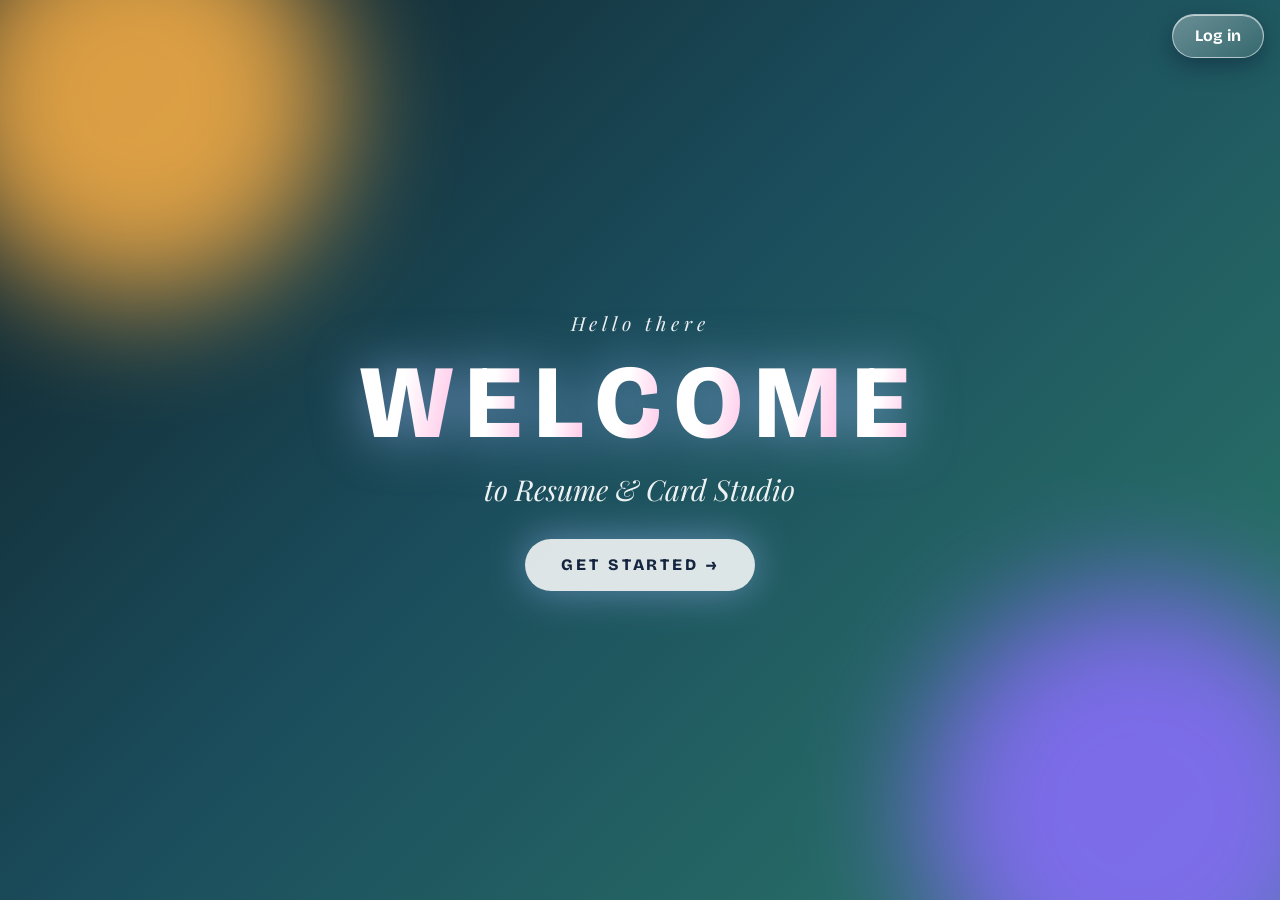
==== commit 893c59ef: "Add files via upload" ====
--- a/index[1].html
+++ b/index[1].html
@@ -3,7 +3,7 @@
 <head>
 <meta charset="utf-8">
 <meta name="viewport" content="width=device-width, initial-scale=1, viewport-fit=cover">
-<link rel="manifest" href="manifest.json"><meta name="theme-color" content="#2a5bd7"><link rel="icon" href="icons/icon-192.png"><title>Resume &amp; Card Studio</title>
+<link rel="manifest" href="manifest.json"><meta name="theme-color" content="#2a5bd7"><link rel="icon" href="icons/icon-192.png"><script src="config.js"></script><title>Resume &amp; Card Studio</title>
 <link rel="stylesheet" href="https://fonts.googleapis.com/css2?family=Bricolage+Grotesque:wght@400;600;800&family=Playfair+Display:ital,wght@1,600&display=swap">
 <style>
 :root{--bg:#eef2f6;--panel:#fff;--ink:#14213d;--mute:#5b6678;--line:#d5dce6;--acc:#2a5bd7;--accsoft:#e3ebfc;box-sizing:border-box;padding-top:env(safe-area-inset-top,0px);padding-bottom:env(safe-area-inset-bottom,0px)}
@@ -56,7 +56,7 @@
 #resume.bn .hd h2,#resume.bn .hd .t,#resume.bn .hd p{color:#fff}
 #resume.bn .hd p{font-size:.82rem;margin:0}
 @media(max-width:560px){#resume.sb{grid-template-columns:1fr}#resume.sb>div{padding:0 20px 28px}}
-.av{width:84px;height:84px;border-radius:50%;margin:0 auto 12px;display:grid;place-items:center;font-size:1.8rem;font-weight:800}
+.av{width:96px;height:96px;border-radius:20px;margin:0 auto 12px;display:grid;place-items:center;font-size:1.8rem;font-weight:800}
 #auth{min-height:100vh;display:grid;place-items:center;padding:20px;position:relative;overflow:hidden;background:linear-gradient(135deg,#0f2027,#1b4d5c 45%,#2c7a6b)}
 #auth::before,#auth::after{content:"";position:absolute;border-radius:50%;filter:blur(60px);opacity:.85;animation:drift 14s ease-in-out infinite alternate}
 #auth::before{width:380px;height:380px;background:#ffb347;top:-90px;left:-70px}
@@ -179,9 +179,9 @@
 #auth .gbtn{display:flex;align-items:center;justify-content:center;gap:10px;background:rgba(255,255,255,.16);border:1px solid rgba(255,255,255,.45);color:#fff;font:inherit;font-weight:700;padding:10px;border-radius:14px;cursor:pointer}
 #auth .gbtn:hover{background:rgba(255,255,255,.28)}
 #auth .gbtn svg{width:24px;height:24px;background:#fff;border-radius:50%;padding:3px}
-.pic{width:96px;height:96px;border-radius:50%;object-fit:cover;border:3px solid var(--rc,#fff);float:right;margin:0 0 8px 12px}
+.pic{width:104px;height:104px;border-radius:14px;object-fit:cover;border:3px solid var(--rc,#fff);float:right;margin:0 0 8px 12px}
 #resume .c{clear:both}
-#resume.sb aside .pic{float:none;display:block;margin:0 auto 14px;border-color:#fff;width:110px;height:110px}
+#resume.sb aside .pic{float:none;display:block;margin:0 auto 14px;border-color:#fff;width:130px;height:130px}
 #resume.bn .hd{display:flow-root}
 #resume.bn .hd .pic{border-color:#fff}
 #resume.el .pic{float:none;display:block;margin:0 auto 10px}
@@ -207,61 +207,256 @@
 body.in .pbox{border-color:rgba(255,255,255,.6);background-color:rgba(255,255,255,.12);color:#fff}
 .pic.ph{display:grid;place-items:center;border:2px dashed #aab4c6;color:#6b7690;font-size:1.8rem;cursor:pointer;background:#f3f5f9}
 @media print{.pic.ph{display:none}}
+.pw{position:relative;display:block}
+#auth .pw input{padding-right:52px}
+#eye{position:absolute;top:50%;right:6px;transform:translateY(-50%);width:36px;height:36px;border-radius:50%;border:1px solid rgba(255,255,255,.55);cursor:pointer;display:grid;place-items:center;color:#fff;background:linear-gradient(145deg,rgba(255,255,255,.38),rgba(255,255,255,.1));box-shadow:inset 0 1px 0 rgba(255,255,255,.6),0 4px 12px rgba(5,10,40,.3);transition:box-shadow .25s,background .25s}
+#eye svg{width:20px;height:20px;fill:none;stroke:currentColor;stroke-width:1.9;stroke-linecap:round;stroke-linejoin:round}
+#eye .sl{stroke-dasharray:24;stroke-dashoffset:24;transition:stroke-dashoffset .3s}
+#eye:hover{box-shadow:inset 0 1px 0 rgba(255,255,255,.7),0 0 16px rgba(255,255,255,.55)}
+#eye:focus-visible{outline:2px solid #fff;outline-offset:2px}
+#eye[aria-pressed=true]{background:linear-gradient(145deg,#ffd27a,#ff9f5a);color:#3b1d0a;box-shadow:0 0 18px rgba(255,190,100,.7)}
+#eye[aria-pressed=true] .sl{stroke-dashoffset:0}
+#auth input::placeholder{color:rgba(255,255,255,.55)}
+body.in #who{white-space:normal;overflow-wrap:anywhere}
+#intro{position:fixed;inset:0;z-index:100;display:grid;place-content:center;justify-items:center;gap:24px;color:#fff;background:radial-gradient(circle at 50% 45%,#1b4d5c,#091316 72%);animation:iris 1s cubic-bezier(.7,0,.3,1) 2.3s forwards}
+@keyframes iris{from{clip-path:circle(150% at 50% 50%)}to{clip-path:circle(0% at 50% 50%)}}
+#intro.gone{display:none}
+.ig{position:relative;width:132px;height:132px;display:grid;place-items:center}
+.ir{position:absolute;inset:0;width:100%;height:100%;transform:rotate(-90deg);filter:drop-shadow(0 0 10px rgba(255,179,71,.8))}
+.ir circle{fill:none;stroke:#ffb347;stroke-width:4;stroke-linecap:round;stroke-dasharray:327;stroke-dashoffset:327;animation:draw 1.7s cubic-bezier(.6,0,.2,1) .1s forwards}
+@keyframes draw{to{stroke-dashoffset:0}}
+.ie{font-size:2.3rem;letter-spacing:.1em;animation:pop .9s cubic-bezier(.2,1.4,.4,1) .35s backwards}
+@keyframes pop{from{transform:scale(0) rotate(-120deg);opacity:0}}
+.rp{position:absolute;inset:6px;border-radius:50%;border:2px solid rgba(255,179,71,.7);animation:ripple 1.9s ease-out infinite}
+.r2{animation-delay:.6s}.r3{animation-delay:1.2s}
+@keyframes ripple{from{transform:scale(.8);opacity:.9}to{transform:scale(2.3);opacity:0}}
+.it{margin:0;font-weight:800;font-size:1.25rem;animation:tin 1.6s cubic-bezier(.2,.8,.2,1) .4s backwards}
+@keyframes tin{from{opacity:0;letter-spacing:.7em;filter:blur(8px)}}
+.ib{width:190px;height:4px;border-radius:9px;background:rgba(255,255,255,.15);overflow:hidden}
+.ib i{display:block;height:100%;width:100%;border-radius:9px;background:linear-gradient(90deg,#ffb347,#8b6cff);transform-origin:left;animation:fill 2.2s cubic-bezier(.5,0,.2,1) forwards}
+@keyframes fill{from{transform:scaleX(0)}}
+body:not(.ready) #welcome .wc *{animation-play-state:paused}
+#welcome.wx{animation:wout .55s ease-in forwards}
+@keyframes wout{to{opacity:0;transform:scale(1.18);filter:blur(12px)}}
+body.wd #auth .box{animation:boxin .8s cubic-bezier(.2,.8,.2,1) both}
+@keyframes boxin{from{opacity:0;transform:translateY(40px) scale(.92);filter:blur(8px)}}
+body.in main,body.in #home{animation:pagein .6s cubic-bezier(.2,.8,.2,1) both}
+@keyframes pagein{from{opacity:0;transform:translateY(24px)}}
+@media(prefers-reduced-motion:reduce){#intro{display:none}}
+#hii{position:fixed;inset:0;z-index:70;display:grid;place-items:center;padding:20px;background:rgba(5,10,30,.38);-webkit-backdrop-filter:blur(4px);backdrop-filter:blur(4px)}
+#hii .hh{text-align:center;padding:28px 40px 26px;border-radius:28px;color:#fff;background:linear-gradient(145deg,rgba(255,255,255,.3),rgba(255,255,255,.1)),rgba(20,60,70,.6);border:1px solid rgba(255,255,255,.45);box-shadow:inset 0 1px 0 rgba(255,255,255,.6),0 0 70px rgba(255,179,71,.35),0 24px 60px rgba(5,10,40,.5);animation:hipop .65s cubic-bezier(.2,1.5,.4,1) both}
+#hii h2{margin:6px 0 2px;font-size:clamp(1.6rem,6vw,2.2rem);font-weight:800}
+#hii p{margin:0 0 16px;opacity:.9}
+#hii .go{background:#fff;color:#14213d;border-radius:99px;padding:10px 26px;font-weight:800}
+#hii .wave{display:inline-block;font-size:3.4rem;transform-origin:70% 70%;animation:wave 1.3s ease-in-out .5s 2}
+#hii.out .hh{animation:hiout .3s ease-in forwards}
+@keyframes hipop{from{opacity:0;transform:scale(.4) translateY(40px)}}
+@keyframes hiout{to{opacity:0;transform:scale(.8) translateY(-20px)}}
+@keyframes wave{0%,60%,100%{transform:rotate(0)}10%{transform:rotate(16deg)}20%{transform:rotate(-10deg)}30%{transform:rotate(16deg)}40%{transform:rotate(-6deg)}50%{transform:rotate(12deg)}}
+@media(prefers-reduced-motion:reduce){#hii .hh,#hii .wave{animation:none}}
+#fR{gap:14px;padding:18px 16px}
+#fR .pg{display:grid;grid-template-columns:1fr auto;gap:6px 10px;align-items:center;font-size:.8rem;font-weight:700;color:#fff}
+#fR .pgbar{grid-column:1/-1;height:8px;border-radius:9px;background:rgba(255,255,255,.18);overflow:hidden;display:block}
+#fR .pgbar u{display:block;height:100%;width:0;border-radius:9px;text-decoration:none;background:linear-gradient(90deg,#ffb347,#ff7a59,#8b6cff);transition:width .5s cubic-bezier(.2,.8,.2,1);box-shadow:0 0 12px rgba(255,179,71,.8)}
+#fR .sec{display:flex;align-items:center;gap:10px;margin:10px 0 0;font-size:.74rem;letter-spacing:.14em;text-transform:uppercase;font-weight:800;color:#fff}
+#fR .sec i{font-style:normal;flex:none;width:26px;height:26px;border-radius:9px;display:grid;place-items:center;background:linear-gradient(135deg,#ffb347,#ff7a59);color:#3b1d0a;box-shadow:0 4px 12px rgba(255,150,60,.45)}
+#fR .sec::after{content:"";flex:1;height:1px;background:linear-gradient(90deg,rgba(255,255,255,.55),transparent)}
+body.in #fR input:not([type=file]),body.in #fR textarea,body.in #fR select{background:rgba(255,255,255,.1);border:0;border-bottom:2px solid rgba(255,255,255,.35);border-radius:12px 12px 4px 4px;padding:11px 12px;box-shadow:inset 0 2px 8px rgba(0,0,0,.18);transition:border-color .25s,box-shadow .25s,background .25s,transform .2s}
+body.in #fR input:not([type=file]):focus-visible,body.in #fR textarea:focus-visible,body.in #fR select:focus-visible{outline:none;background:rgba(255,255,255,.2);border-bottom-color:#ffb347;box-shadow:inset 0 2px 8px rgba(0,0,0,.12),0 8px 22px rgba(255,179,71,.3);transform:translateY(-2px)}
+body.in #fR label{font-size:.8rem;letter-spacing:.03em;transition:color .2s}
+body.in #fR label:focus-within{color:#ffd27a}
+#resume.tl{font-family:inherit}
+#resume.bn.tl .hd{background:none;margin:0 0 6px;padding:0 0 12px;border-bottom:3px solid var(--rc)}
+#resume.bn.tl .hd h2{color:var(--rc)}
+#resume.bn.tl .hd .t,#resume.bn.tl .hd p{color:#566176}
+#resume.tl h3{border:0;margin-left:0;padding-left:20px;position:relative}
+#resume.tl h3::before{content:"";position:absolute;left:0;top:50%;width:12px;height:12px;margin-top:-6px;border-radius:50%;background:var(--rc);box-shadow:0 0 0 4px #fff,0 0 0 6px var(--rc)}
+#resume.tl ul{list-style:none;margin:0 0 0 5px;padding:0 0 4px 20px;border-left:2px solid var(--rc)}
+#resume.tl li{position:relative}
+#resume.tl li::before{content:"";position:absolute;left:-25px;top:.55em;width:8px;height:8px;border-radius:50%;background:#fff;border:2px solid var(--rc)}
+#resume.tl .chips,#resume.tl>p{margin-left:5px;padding-left:20px}
+#resume.tl .hd p{margin-left:0;padding-left:0}
+#resume.bn.cp .hd{padding:20px 40px;margin-bottom:12px}
+#resume.cp p,#resume.cp li{font-size:.8rem}
+#resume .cols{column-count:2;column-gap:28px}
+#resume .cols h3{margin-top:12px;break-after:avoid}
+#resume .cols ul,#resume .cols .chips{break-inside:avoid}
+#resume.bn.bd .hd{background:#111;border-left:16px solid var(--rc)}
+#resume.bd .hd h2{font-size:2.5rem;text-transform:uppercase;letter-spacing:.04em;line-height:1.05}
+#resume.bd h3{display:inline-block;background:var(--rc);color:#fff;border:0;padding:2px 12px;border-radius:3px;margin-top:16px}
+#card.l-modern{text-align:left;place-items:center start;padding:28px 28px 28px 50px}
+#card.l-modern::before{inset:0 auto 0 0;width:16px;border:0;border-radius:0;background:currentColor;opacity:.9}
+#card.l-ribbon::before{display:none}
+#card.l-ribbon::after{content:"";position:absolute;top:0;left:0;right:0;height:24%;background:currentColor;opacity:.2}
+#card.l-circles::before{inset:auto;top:-20%;right:-14%;width:62%;aspect-ratio:1;border:0;border-radius:50%;background:currentColor;opacity:.13}
+#card.l-circles::after{content:"";position:absolute;bottom:-14%;left:-10%;width:42%;aspect-ratio:1;border-radius:50%;background:currentColor;opacity:.1}
+#card>div{position:relative;z-index:1}
+#fC{gap:14px;padding:18px 16px}
+#fC .pg{display:grid;grid-template-columns:1fr auto;gap:6px 10px;align-items:center;font-size:.8rem;font-weight:700;color:#fff}
+#fC .pgbar{grid-column:1/-1;height:8px;border-radius:9px;background:rgba(255,255,255,.18);overflow:hidden;display:block}
+#fC .pgbar u{display:block;height:100%;width:0;border-radius:9px;text-decoration:none;background:linear-gradient(90deg,#ffb347,#ff7a59,#8b6cff);transition:width .5s cubic-bezier(.2,.8,.2,1);box-shadow:0 0 12px rgba(255,179,71,.8)}
+#fC .sec{display:flex;align-items:center;gap:10px;margin:10px 0 0;font-size:.74rem;letter-spacing:.14em;text-transform:uppercase;font-weight:800;color:#fff}
+#fC .sec i{font-style:normal;flex:none;width:26px;height:26px;border-radius:9px;display:grid;place-items:center;background:linear-gradient(135deg,#ffb347,#ff7a59);color:#3b1d0a;box-shadow:0 4px 12px rgba(255,150,60,.45)}
+#fC .sec::after{content:"";flex:1;height:1px;background:linear-gradient(90deg,rgba(255,255,255,.55),transparent)}
+body.in #fC input,body.in #fC textarea,body.in #fC select{background:rgba(255,255,255,.1);border:0;border-bottom:2px solid rgba(255,255,255,.35);border-radius:12px 12px 4px 4px;padding:11px 12px;box-shadow:inset 0 2px 8px rgba(0,0,0,.18);transition:border-color .25s,box-shadow .25s,background .25s,transform .2s}
+body.in #fC input:focus-visible,body.in #fC textarea:focus-visible,body.in #fC select:focus-visible{outline:none;background:rgba(255,255,255,.2);border-bottom-color:#ffb347;box-shadow:inset 0 2px 8px rgba(0,0,0,.12),0 8px 22px rgba(255,179,71,.3);transform:translateY(-2px)}
+body.in #fC label{font-size:.8rem;letter-spacing:.03em;transition:color .2s}
+body.in #fC label:focus-within{color:#ffd27a}
+#hf{position:fixed;right:16px;bottom:calc(16px + env(safe-area-inset-bottom,0px));z-index:25;display:none;padding:11px 18px;border-radius:99px;border:1px solid rgba(255,255,255,.5);cursor:pointer;font:inherit;font-weight:700;color:#fff;background:linear-gradient(145deg,rgba(255,255,255,.34),rgba(255,255,255,.12));-webkit-backdrop-filter:blur(14px);backdrop-filter:blur(14px);box-shadow:inset 0 1px 0 rgba(255,255,255,.6),0 10px 30px rgba(5,10,40,.4);animation:bob 2.6s ease-in-out infinite}
+body.in.wd #hf{display:block}
+#hf:hover,#hf:focus-visible{box-shadow:0 0 28px rgba(255,255,255,.55),0 10px 30px rgba(5,10,40,.4);outline:none}
+@media print{#hf{display:none}}
+.ub{flex:none;width:46px;height:46px;border-radius:14px;display:grid;place-items:center;font-weight:800;font-size:1.2rem;color:#fff;background:linear-gradient(135deg,var(--u1,#ffb347),var(--u2,#8b6cff));background-size:cover;background-position:center;border:2px solid rgba(255,255,255,.65);box-shadow:0 6px 16px rgba(5,10,40,.4),inset 0 1px 0 rgba(255,255,255,.5)}
+body.in #ub{order:2;margin-top:auto}
+body.in #who{margin-top:0;color:#fff;font-weight:600;font-size:.82rem}
+body.in header h1{white-space:normal}
+#doc{width:100%;max-width:640px;background:#fff;color:#1b2333;padding:44px 48px;box-shadow:0 24px 70px rgba(5,10,40,.5),0 0 0 1px rgba(255,255,255,.3);min-height:760px;font-family:Georgia,"Times New Roman",serif;overflow-wrap:anywhere}
+#doc .dt{margin:0 0 4px;text-align:center;font-size:1.6rem;letter-spacing:.1em;text-transform:uppercase;border-bottom:3px double #1b2333;padding-bottom:10px}
+#doc .dd{text-align:center;color:#566176;margin:8px 0 18px;font-size:.9rem}
+#doc .dbody{font-size:.95rem;line-height:1.7;margin:12px 0}
+#doc .note{font-size:.78rem;color:#7a5200;background:#fff7e0;border-left:4px solid #e0a82e;padding:6px 10px;margin:10px 0}
+#doc table{width:100%;border-collapse:collapse;margin:16px 0;font-size:.9rem}
+#doc th,#doc td{border:1px solid #c9d1de;padding:8px 10px;text-align:left}
+#doc th{background:#eef2f8}
+#doc td:last-child,#doc th:last-child{text-align:right}
+#doc .tt td{font-weight:700;background:#f6f8fc}
+#doc .cl{font-size:.9rem;line-height:1.7;padding-left:20px}
+#doc .sg{margin-top:56px;text-align:right;font-size:.9rem}
+#doc .sg2{display:flex;justify-content:space-between;gap:20px;margin-top:56px;font-size:.9rem}
+#doc .sl2{width:180px;border-top:1px solid #1b2333;margin:0 0 6px auto}
+#doc .sg2 .sl2{margin:0 0 6px 0}
+@media print{#doc{box-shadow:none!important}}
+#fD{gap:14px;padding:18px 16px}
+#fD .sec{display:flex;align-items:center;gap:10px;margin:10px 0 0;font-size:.74rem;letter-spacing:.14em;text-transform:uppercase;font-weight:800;color:#fff}
+#fD .sec i{font-style:normal;flex:none;width:26px;height:26px;border-radius:9px;display:grid;place-items:center;background:linear-gradient(135deg,#ffb347,#ff7a59);color:#3b1d0a;box-shadow:0 4px 12px rgba(255,150,60,.45)}
+#fD .sec::after{content:"";flex:1;height:1px;background:linear-gradient(90deg,rgba(255,255,255,.55),transparent)}
+body.in #fD input,body.in #fD textarea,body.in #fD select{background:rgba(255,255,255,.1);border:0;border-bottom:2px solid rgba(255,255,255,.35);border-radius:12px 12px 4px 4px;padding:11px 12px;box-shadow:inset 0 2px 8px rgba(0,0,0,.18);transition:border-color .25s,box-shadow .25s,background .25s,transform .2s}
+body.in #fD input:focus-visible,body.in #fD textarea:focus-visible,body.in #fD select:focus-visible{outline:none;background:rgba(255,255,255,.2);border-bottom-color:#ffb347;box-shadow:inset 0 2px 8px rgba(0,0,0,.12),0 8px 22px rgba(255,179,71,.3);transform:translateY(-2px)}
+body.in #fD label{font-size:.8rem;letter-spacing:.03em;transition:color .2s}
+body.in #fD label:focus-within{color:#ffd27a}
+.corner{position:absolute;top:calc(14px + env(safe-area-inset-top,0px));right:16px;z-index:5;padding:9px 22px;border-radius:99px;border:1px solid rgba(255,255,255,.55);background:linear-gradient(145deg,rgba(255,255,255,.34),rgba(255,255,255,.1));color:#fff;font:inherit;font-weight:700;cursor:pointer;-webkit-backdrop-filter:blur(14px);backdrop-filter:blur(14px);box-shadow:inset 0 1px 0 rgba(255,255,255,.6),0 8px 22px rgba(5,10,40,.35);transition:box-shadow .25s,transform .2s}
+.corner:hover,.corner:focus-visible{box-shadow:0 0 24px rgba(255,255,255,.6),0 8px 22px rgba(5,10,40,.35);transform:translateY(-1px);outline:none}
+#auth{place-items:start center;padding-top:clamp(64px,9vh,92px)}
+.clk{margin:0 0 6px;color:#ffd27a;font-weight:700;font-size:.95rem}
+.clk2{font-size:.74rem;color:rgba(255,255,255,.88);font-weight:600}
+.tips{margin-top:22px;padding:18px 22px;border-radius:22px;color:#fff;background:linear-gradient(145deg,rgba(255,255,255,.18),rgba(255,255,255,.05));border:1px solid rgba(255,255,255,.3);-webkit-backdrop-filter:blur(16px);backdrop-filter:blur(16px)}
+.tips ul{margin:8px 0 0;padding-left:20px;line-height:1.8;font-size:.92rem;opacity:.92}
+.emp{text-align:center;padding:70px 24px;margin:auto}
+.emp b{display:block;font-size:1.35rem;margin-bottom:8px}
+.emp p{max-width:34ch;margin:0 auto;opacity:.7;line-height:1.6}
+#auth{display:grid;grid-template-columns:minmax(0,1.15fr) minmax(320px,400px);gap:clamp(24px,5vw,72px);place-items:start stretch;padding:clamp(64px,9vh,92px) clamp(16px,4vw,56px) 48px}
+#auth .box{justify-self:end;align-self:start}
+.hero{position:relative;z-index:1;color:#fff;max-width:620px;padding-top:6px}
+.hk{display:inline-block;margin:0 0 14px;padding:6px 14px;border-radius:99px;font-size:.82rem;font-weight:700;letter-spacing:.04em;background:rgba(255,255,255,.16);border:1px solid rgba(255,255,255,.4);-webkit-backdrop-filter:blur(10px);backdrop-filter:blur(10px)}
+.hero h2{margin:0 0 12px;font-size:clamp(2rem,4.6vw,3.4rem);line-height:1.08;font-weight:800;text-shadow:0 0 28px rgba(255,255,255,.35)}
+.hero h2 em{font-style:normal;background:linear-gradient(90deg,#ffd27a,#ff9f7a,#c9b6ff);-webkit-background-clip:text;background-clip:text;color:transparent;text-shadow:none}
+.hs{margin:0 0 18px;font-size:1.05rem;line-height:1.6;opacity:.92;max-width:52ch}
+.hf{list-style:none;margin:0;padding:0;display:grid;gap:10px;max-width:560px}
+.hf li{padding:10px 14px;border-radius:14px;background:rgba(255,255,255,.1);border:1px solid rgba(255,255,255,.25);-webkit-backdrop-filter:blur(10px);backdrop-filter:blur(10px);font-size:.95rem}
+.ph3{position:relative;height:330px;margin-top:30px;max-width:560px}
+.ph3 img{position:absolute;display:block;border:5px solid rgba(255,255,255,.92);border-radius:14px;box-shadow:0 18px 40px rgba(5,10,40,.5);animation:floaty 7s ease-in-out infinite alternate;transition:scale .3s}
+.ph3 .p1{width:230px;left:0;top:40px;rotate:-6deg}
+.ph3 .p2{width:150px;left:215px;top:0;rotate:4deg;animation-delay:-2s;z-index:2}
+.ph3 .p3{width:230px;left:330px;top:70px;rotate:-2deg;animation-delay:-4s}
+.ph3 img:hover{z-index:3;scale:1.06}
+@media(max-width:900px){#auth{grid-template-columns:minmax(0,1fr)}#auth .box{order:-1;justify-self:center}.hero{max-width:none}.ph3{height:300px}.ph3 .p1{width:180px}.ph3 .p2{width:120px;left:160px}.ph3 .p3{width:180px;left:auto;right:0;top:80px}}
+@media(prefers-reduced-motion:reduce){.ph3 img{animation:none}}
+#auth:not(.open) .box{display:none}
+#auth:not(.open){grid-template-columns:minmax(0,860px);justify-content:center}
+.cn{position:absolute;top:calc(14px + env(safe-area-inset-top,0px));right:16px;z-index:5;display:flex;gap:8px}
+.corner2{padding:9px 22px;border-radius:99px;border:1px solid rgba(255,255,255,.55);background:linear-gradient(145deg,rgba(255,255,255,.34),rgba(255,255,255,.1));color:#fff;font:inherit;font-weight:700;cursor:pointer;-webkit-backdrop-filter:blur(14px);backdrop-filter:blur(14px);box-shadow:inset 0 1px 0 rgba(255,255,255,.6),0 8px 22px rgba(5,10,40,.35);transition:box-shadow .25s,transform .2s}
+.corner2.pri{background:#fff;color:#14213d}
+.corner2:hover,.corner2:focus-visible{box-shadow:0 0 24px rgba(255,255,255,.6);transform:translateY(-1px);outline:none}
+.hcta{margin-top:20px;padding:13px 28px;border-radius:99px;border:0;font:inherit;font-weight:800;cursor:pointer;background:#fff;color:#14213d;box-shadow:0 0 40px rgba(160,190,255,.55);transition:transform .2s}
+.hcta:hover,.hcta:focus-visible{transform:translateY(-2px);outline:3px solid rgba(255,255,255,.6);outline-offset:2px}
+#bx{position:absolute;top:10px;right:14px;z-index:3;width:32px;height:32px;border-radius:50%;border:1px solid rgba(255,255,255,.45);background:rgba(255,255,255,.15);color:#fff;cursor:pointer;font-size:1rem;line-height:1}
+#bx:hover,#bx:focus-visible{background:rgba(255,255,255,.3);outline:none}
 .hide{display:none!important}
 @media print{header,.form,.hint{display:none}body,main{background:#fff;display:block;padding:0}#resume,#card{box-shadow:none}}
 </style>
 </head>
 <body>
+<div id="hii" class="hide" role="dialog" aria-live="polite" aria-label="Greeting"><div class="hh"><span class="wave" aria-hidden="true">👋</span><h2>Hii, <span id="hn"></span>!</h2><p>Let’s build your resume.</p><button class="go" id="hg" type="button">Let’s go →</button></div></div>
+<div id="intro" aria-hidden="true"><div class="ig"><svg viewBox="0 0 120 120" class="ir"><circle cx="60" cy="60" r="52"/></svg><i class="rp r1"></i><i class="rp r2"></i><i class="rp r3"></i><span class="ie">📄🎨</span></div><p class="it">Resume &amp; Card Studio</p><div class="ib"><i></i></div></div>
 <div id="help" class="hide" role="dialog" aria-modal="true" aria-label="Contact support"><div class="hb"><button type="button" id="hx" aria-label="Close">✕</button><h2>Need help?</h2><p>Facing any problem with the service? Contact us:</p><a class="hl" href="tel:+917328048009">📞 7328048009</a><a class="hl" href="mailto:swayangshree8@gmail.com?subject=Resume%20%26%20Card%20Studio%20-%20Problem">✉️ swayangshree8@gmail.com</a><label>Describe your problem<textarea id="hm" rows="4" placeholder="Write your problem here"></textarea></label><button class="go" id="hs" type="button">Send email</button></div></div>
+<button id="hf" type="button" aria-label="Need help?">💬 Need help?</button>
 <button id="mo" type="button" aria-label="Open menu">☰</button>
-<section id="welcome"><div class="wc"><p class="wk">Hello there</p><h1 class="wl" aria-label="Welcome"><span style="--i:0">W</span><span style="--i:1">E</span><span style="--i:2">L</span><span style="--i:3">C</span><span style="--i:4">O</span><span style="--i:5">M</span><span style="--i:6">E</span></h1><p class="ws">to Resume &amp; Card Studio</p><button type="button" id="wg" class="wgo">GET STARTED &rarr;</button></div></section>
-<section id="auth"><div id="glow"></div><i class="orb o1"></i><i class="orb o2"></i><i class="orb o3"></i><div class="box"><h1>Resume &amp; Card Studio</h1><p class="hint" id="at">Log in to continue. Your account is saved only in this browser.</p>
-<form id="af" class="form" style="margin-top:14px"><label>Username<input id="au" autocomplete="username"></label><label>Password<input id="ap" type="password" autocomplete="current-password"></label><label style="display:flex;flex-direction:row;align-items:center;gap:8px"><input type="checkbox" id="ar" checked style="width:auto;padding:0"> Keep me signed in</label><button class="go" id="ab" type="submit">Log in</button><p class="hint" style="text-align:center;margin:0">or</p><button type="button" id="gg" class="gbtn"><svg viewBox="0 0 48 48" aria-hidden="true"><path fill="#EA4335" d="M24 9.5c3.54 0 6.71 1.22 9.21 3.6l6.85-6.85C35.9 2.38 30.47 0 24 0 14.62 0 6.51 5.38 2.56 13.22l7.98 6.19C12.43 13.72 17.74 9.5 24 9.5z"/><path fill="#4285F4" d="M46.98 24.55c0-1.57-.15-3.09-.38-4.55H24v9.02h12.94c-.58 2.96-2.26 5.48-4.78 7.18l7.73 6c4.51-4.18 7.09-10.36 7.09-17.65z"/><path fill="#FBBC05" d="M10.53 28.59c-.48-1.45-.76-2.99-.76-4.59s.27-3.14.76-4.59l-7.98-6.19C.92 16.46 0 20.12 0 24c0 3.88.92 7.54 2.56 10.78l7.97-6.19z"/><path fill="#34A853" d="M24 48c6.48 0 11.93-2.13 15.89-5.81l-7.73-6c-2.15 1.45-4.92 2.3-8.16 2.3-6.26 0-11.57-4.22-13.47-9.91l-7.98 6.19C6.51 42.62 14.62 48 24 48z"/></svg>Continue with Google</button><p id="am" role="alert" class="hint"></p><button type="button" id="as" class="tg">Create an account</button><button type="button" id="rs" class="tg">Restore from backup file</button><input type="file" id="rf" accept=".json" hidden><button type="button" id="ah" class="tg">Need help? Contact us</button></form></div></section>
+<section id="welcome"><button type="button" id="wl" class="corner">Log in</button><div class="wc"><p class="wk">Hello there</p><h1 class="wl" aria-label="Welcome"><span style="--i:0">W</span><span style="--i:1">E</span><span style="--i:2">L</span><span style="--i:3">C</span><span style="--i:4">O</span><span style="--i:5">M</span><span style="--i:6">E</span></h1><p class="ws">to Resume &amp; Card Studio</p><button type="button" id="wg" class="wgo">GET STARTED &rarr;</button></div></section>
+<section id="auth"><div id="glow"></div><div class="cn"><button type="button" id="lg" class="corner2 pri">Log in</button><button type="button" id="lc" class="corner2">Sign up</button></div><i class="orb o1"></i><i class="orb o2"></i><i class="orb o3"></i><div class="hero"><p class="hk">✨ Resume · Cards · Rent &amp; Bills</p><h2>Create beautiful <em>documents</em> in minutes</h2><p class="hs">Pick a template, fill in the boxes and save a clean PDF. Your work is saved automatically, so you can come back and continue anytime.</p><ul class="hf"><li>📄 <b>9 resume templates</b> with photo, certificates and a live preview</li><li>🎨 <b>Cards</b> for birthdays, invitations, greetings and profiles</li><li>🏠 <b>Rent receipt</b>, electricity statement and rent agreement</li></ul><button type="button" class="hcta" id="hl">Log in to get started →</button>
+<div class="ph3"><img class="p1" alt="Sample resume" src="[data-uri]"><img class="p2" alt="Sample birthday card" src="[data-uri]"><img class="p3" alt="Sample rent receipt" src="[data-uri]"></div></div>
+<div class="box"><button type="button" id="bx" aria-label="Close login">✕</button><h1>Resume &amp; Card Studio</h1><p class="hint" id="at">Log in to continue. Your account is saved only in this browser.</p>
+<form id="af" class="form" style="margin-top:14px"><label>Username or Gmail<input id="au" autocomplete="username" placeholder="you@gmail.com"></label><label>Password<span class="pw"><input id="ap" type="password" autocomplete="current-password"><button type="button" id="eye" aria-label="Show password" aria-pressed="false"><svg viewBox="0 0 24 24" aria-hidden="true"><path d="M1.5 12S5.5 5 12 5s10.5 7 10.5 7-4 7-10.5 7S1.5 12 1.5 12z"/><circle cx="12" cy="12" r="3"/><path class="sl" d="M3.5 3.5l17 17"/></svg></button></span></label><label style="display:flex;flex-direction:row;align-items:center;gap:8px"><input type="checkbox" id="ar" checked style="width:auto;padding:0"> Keep me signed in</label><button class="go" id="ab" type="submit">Log in</button><p class="hint" style="text-align:center;margin:0">or</p><button type="button" id="gg" class="gbtn"><svg viewBox="0 0 48 48" aria-hidden="true"><path fill="#EA4335" d="M24 9.5c3.54 0 6.71 1.22 9.21 3.6l6.85-6.85C35.9 2.38 30.47 0 24 0 14.62 0 6.51 5.38 2.56 13.22l7.98 6.19C12.43 13.72 17.74 9.5 24 9.5z"/><path fill="#4285F4" d="M46.98 24.55c0-1.57-.15-3.09-.38-4.55H24v9.02h12.94c-.58 2.96-2.26 5.48-4.78 7.18l7.73 6c4.51-4.18 7.09-10.36 7.09-17.65z"/><path fill="#FBBC05" d="M10.53 28.59c-.48-1.45-.76-2.99-.76-4.59s.27-3.14.76-4.59l-7.98-6.19C.92 16.46 0 20.12 0 24c0 3.88.92 7.54 2.56 10.78l7.97-6.19z"/><path fill="#34A853" d="M24 48c6.48 0 11.93-2.13 15.89-5.81l-7.73-6c-2.15 1.45-4.92 2.3-8.16 2.3-6.26 0-11.57-4.22-13.47-9.91l-7.98 6.19C6.51 42.62 14.62 48 24 48z"/></svg>Continue with Google</button><p id="am" role="alert" class="hint"></p><button type="button" id="as" class="tg">Create an account</button><button type="button" id="rs" class="tg">Restore from backup file</button><input type="file" id="rf" accept=".json" hidden><button type="button" id="ah" class="tg">Need help? Contact us</button></form></div></section>
 <header>
-  <h1>Resume &amp; Card Studio</h1><button id="mc" type="button" aria-label="Hide menu">◀ Hide menu</button>
-  <span id="who" class="hint"></span><button class="go" id="out" style="padding:6px 14px">Logout</button><button class="go" id="bk" style="padding:6px 14px">Backup</button><button class="go" id="hp" style="padding:6px 14px">Help &amp; Contact</button>
+  <h1>Resume &amp; Card Studio</h1><span id="clk2" class="clk2"></span><button id="mc" type="button" aria-label="Hide menu">◀ Hide menu</button>
+  <span id="ub" class="ub" aria-hidden="true"></span><span id="who" class="hint"></span><button class="go" id="out" style="padding:6px 14px">Logout</button><button class="go" id="bk" style="padding:6px 14px">Backup</button><button class="go" id="hp" style="padding:6px 14px">Help &amp; Contact</button>
   <div class="tabs" role="tablist">
     <button role="tab" id="tH" aria-selected="false">Home</button>
     <button role="tab" id="tR" aria-selected="true">Resume Maker</button>
     <button role="tab" id="tC" aria-selected="false">Card Designer</button>
+    <button role="tab" id="tD" aria-selected="false">Rent &amp; Bills</button>
   </div>
 </header>
 <main>
   <section class="form" id="fR">
-    <div class="row"><label>Name<input id="n" value="Rahul Sharma"></label><label>Designation<input id="ti" value="Frontend Developer"></label></div>
+    <div class="pg"><span id="pgl">Resume strength</span><b id="pgt">0%</b><i class="pgbar"><u id="pgb"></u></i></div>
+    <h4 class="sec"><i>1</i>About you</h4><div class="row"><label>👤 Name<input id="n" value="Rahul Sharma"></label><label>💼 Designation<input id="ti" value="Frontend Developer"></label></div>
     <div class="pb"><div id="pbox" class="pbox" tabindex="0" role="button" aria-label="Add photo"><span id="pbi">📷<small>Add photo</small></span></div><div class="pbt"><b>Profile photo</b><span class="hint">Click the box or drag a photo into it. Optional.</span><button type="button" class="go" id="px" style="padding:6px 10px">Remove photo</button></div><input type="file" id="pf" accept="image/*" hidden></div>
-    <div class="row"><label>Email<input id="em" value="rahul@email.com"></label><label>Phone<input id="ph" value="+91 98765 43210"></label></div>
-    <label>City<input id="ci" value="Bhubaneswar, Odisha"></label>
-    <label>Summary<textarea id="su">Web developer with 2 years of experience. I enjoy building clean, fast websites.</textarea></label>
-    <label>Experience (one point per line)<textarea id="ex" rows="9">Frontend Developer, ABC Tech (2024 - Present)
+    <h4 class="sec"><i>2</i>Contact</h4><div class="row"><label>✉️ Email<input id="em" value="rahul@email.com"></label><label>📞 Phone<input id="ph" value="+91 98765 43210"></label></div>
+    <label>📍 City<input id="ci" value="Bhubaneswar, Odisha"></label>
+    <h4 class="sec"><i>3</i>Story &amp; work</h4><label>✨ Summary<textarea id="su">Web developer with 2 years of experience. I enjoy building clean, fast websites.</textarea></label>
+    <label>🏢 Experience (one point per line)<textarea id="ex" rows="9">Frontend Developer, ABC Tech (2024 - Present)
 Made the company website 40% faster
 Delivered 5 projects with React</textarea></label>
-    <label>Education (one per line)<textarea id="ed">B.Tech Computer Science, 2023</textarea></label>
-    <label>Certificates (one per line)<textarea id="ce" rows="4">AWS Cloud Practitioner, 2024
+    <h4 class="sec"><i>4</i>Education &amp; certificates</h4><label>🎓 Education (one per line)<textarea id="ed">B.Tech Computer Science, 2023</textarea></label>
+    <label>🏅 Certificates (one per line)<textarea id="ce" rows="4">AWS Cloud Practitioner, 2024
 Google UX Design Certificate, 2023</textarea></label>
-    <label>Skills (separated by commas)<input id="sk" value="HTML, CSS, JavaScript, React, Git"></label>
-    <label>Template<select id="rt"><option>Classic</option><option>Sidebar</option><option>Banner</option><optgroup label="Premium"><option>Executive</option><option>Elegant</option><option>Creative</option></optgroup></select></label><label>Color<span class="sw" id="rsw"></span></label>
+    <h4 class="sec"><i>5</i>Skills &amp; style</h4><label>💪 Skills (separated by commas)<input id="sk" value="HTML, CSS, JavaScript, React, Git"></label>
+    <label>🎨 Template<select id="rt"><option>Classic</option><option>Sidebar</option><option>Banner</option><optgroup label="Premium"><option>Executive</option><option>Elegant</option><option>Creative</option></optgroup><optgroup label="New"><option>Timeline</option><option>Compact</option><option>Bold</option></optgroup></select></label><label>🌈 Color<span class="sw" id="rsw"></span></label>
     <button class="go" id="pr">Save as PDF (Print)</button>
   </section>
   <section class="form hide" id="fC">
-    <label>Card type<select id="ct"><option>Visiting card</option><option>Birthday card</option><option>Invitation</option><option>Greeting card</option><option>Profile card</option></select></label>
-    <label>Heading<input id="ch" value="Happy Birthday!"></label>
-    <label>Message<textarea id="cm">Wishing you a day filled with joy.</textarea></label>
-    <label>Detail (date, venue, contact)<input id="cd" value=""></label><label>Name / Signature<input id="cn" value="Rahul"></label>
-    <label>Style<span class="sw" id="csw"></span></label>
+    <div class="pg"><span id="cgl">Let’s design it</span><b id="cgt">0%</b><i class="pgbar"><u id="cgb"></u></i></div>
+    <h4 class="sec"><i>1</i>Pick a card</h4><label>🃏 Card type<select id="ct"><option>Visiting card</option><option>Birthday card</option><option>Invitation</option><option>Greeting card</option><option>Profile card</option></select></label>
+    <label>🖼️ Layout<select id="cl"><option>Classic</option><option>Modern</option><option>Ribbon</option><option>Circles</option></select></label>
+    <h4 class="sec"><i>2</i>Write it</h4><label>✍️ Heading<input id="ch" value="Happy Birthday!"></label>
+    <label>💬 Message<textarea id="cm">Wishing you a day filled with joy.</textarea></label>
+    <label>📅 Detail (date, venue, contact)<input id="cd" value=""></label>
+    <button type="button" class="go" id="cnow" style="padding:6px 10px">🕒 Insert today’s date &amp; time</button><label>🖋️ Name / Signature<input id="cn" value="Rahul"></label>
+    <h4 class="sec"><i>3</i>Style</h4><label>🌈 Pick colors<span class="sw" id="csw"></span></label>
     <button class="go" id="pc">Save as PDF (Print)</button>
+  </section>
+  <section class="form hide" id="fD">
+    <h4 class="sec"><i>1</i>Choose document</h4>
+    <label>📄 Document type<select id="dty"><option>Rent Receipt</option><option>Electricity Bill</option><option>Rent Agreement</option></select></label>
+    <h4 class="sec"><i>2</i>People &amp; property</h4>
+    <label>🏠 Landlord name<input id="dl" value="Ramesh Kumar"></label>
+    <label>👤 Tenant name<input id="dt" value="Suresh Patel"></label>
+    <label>📍 Property address<textarea id="da" rows="2">Flat 2B, Green Park Apartments, Bhubaneswar, Odisha 751001</textarea></label>
+    <h4 class="sec"><i>3</i>Details</h4>
+    <div class="row" data-f="rb"><label>📅 Period<input id="dm" value="October 2026"></label><label>🗓️ Date<input id="dd" type="date"></label></div>
+    <div class="row" data-f="rb"><label>🕒 Time<input id="dtm" type="time"></label><label>⏱️ Quick fill<button type="button" class="go" id="dnow">Use today &amp; now</button></label></div>
+    <label>💰 Monthly rent (₹)<input id="dr" inputmode="decimal" value="15000"></label>
+    <div class="row" data-f="r"><label>💳 Paid by<select id="dp"><option>Cash</option><option>UPI</option><option>Bank transfer</option><option>Cheque</option></select></label><label>🪪 Landlord PAN (optional)<input id="dn" placeholder="ABCDE1234F"></label></div>
+    <div class="row" data-f="b"><label>🔌 Previous reading<input id="dpr" inputmode="decimal" value="1200"></label><label>🔌 Current reading<input id="dcr" inputmode="decimal" value="1285"></label></div>
+    <div class="row" data-f="b"><label>⚡ Rate per unit (₹)<input id="drt" inputmode="decimal" value="7.5"></label><label>🏠 Add rent to bill?<select id="dinc"><option>Yes</option><option>No</option></select></label></div>
+    <div class="row" data-f="a"><label>⏳ Duration (months)<input id="dur" value="11"></label><label>🔐 Security deposit (₹)<input id="dep" inputmode="decimal" value="30000"></label></div>
+    <label data-f="a">🗓️ Start date<input id="dst" value="1 November 2026"></label>
+    <button class="go" id="pd" type="button">Save as PDF (Print)</button>
   </section>
   <section class="stage">
     <article id="resume"></article>
     <article id="card" class="hide"></article>
+    <article id="doc" class="hide"></article>
     <p class="hint">The preview updates live. To save a PDF, click Print and choose Save as PDF.</p>
   </section>
 </main>
-<section id="home" class="hide"><h2>What would you like to create?</h2><p class="hp">Pick one to get started. Your work is saved automatically.</p>
+<section id="home" class="hide"><h2>What would you like to create?</h2><p class="clk" id="clk"></p><p class="hp">Pick one to get started. Your work is saved automatically.</p>
 <div class="hc">
-<a class="hcard" href="#resume"><span class="ic" aria-hidden="true">📄</span><b>Resume Maker</b><span class="d">Build a professional resume with 6 templates, including premium styles.</span><br><span class="go2">Open Resume Maker</span></a>
+<a class="hcard" href="#resume"><span class="ic" aria-hidden="true">📄</span><b>Resume Maker</b><span class="d">Build a professional resume with 9 templates, including premium styles.</span><br><span class="go2">Open Resume Maker</span></a>
 <a class="hcard" href="#card"><span class="ic" aria-hidden="true">🎨</span><b>Card Designer</b><span class="d">Design birthday, invitation, greeting, visiting and profile cards.</span><br><span class="go2">Open Card Designer</span></a>
-</div></section>
+<a class="hcard" href="#docs"><span class="ic" aria-hidden="true">🏠</span><b>Rent &amp; Bills</b><span class="d">Make a rent receipt, an electricity charges bill or a simple rent agreement.</span><br><span class="go2">Open Rent &amp; Bills</span></a>
+</div>
+<div class="tips"><b>💡 Quick tips</b><ul><li>Fill every section to reach 100% resume strength.</li><li>Add a square photo with the 📷 box in the Resume Maker.</li><li>Press “Save as PDF (Print)” to download your work.</li><li>Everything you type is saved automatically in this browser.</li></ul></div></section>
 <script>
 var $=function(i){return document.getElementById(i)};
 function esc(s){var d=document.createElement("div");d.textContent=s;return d.innerHTML}
@@ -271,8 +466,8 @@
 var themes=[["#14213d","#ffd166"],["#fff1f2","#9f1239"],["#0f766e","#ecfdf5"],["#fef3c7","#78350f"],["#f5f3ff","#4c1d95"],["linear-gradient(135deg,#0f0f10,#2b2b2e)","#e8c872"],["linear-gradient(135deg,#1e3a8a,#7c3aed)","#ffffff"],["linear-gradient(135deg,#f6d365,#fda085)","#3b1d0a"]];
 var th=0;
 function sw(host,list,get,set){host.innerHTML="";list.forEach(function(c,i){var b=document.createElement("button");var bg=Array.isArray(c)?c[0]:c;b.style.background=bg;b.setAttribute("aria-label","Color "+(i+1));b.setAttribute("aria-pressed",get()===i);b.onclick=function(){set(i);sw(host,list,get,set);draw()};host.appendChild(b)})}
-function drawR(){var t=$("rt").value,R=$("resume");if(t==="Classic"){R.className="";drawR0();return}
-R.style.setProperty("--rc",rc);R.className={Sidebar:"sb",Creative:"sb cr",Banner:"bn",Executive:"bn ex",Elegant:"bn el"}[t];
+function drawR(){var t=$("rt").value,R=$("resume"),hd=R.classList.contains("hide");if(t==="Classic"){R.className=hd?"hide":"";drawR0();return}
+R.style.setProperty("--rc",rc);R.className={Sidebar:"sb",Creative:"sb cr",Banner:"bn",Executive:"bn ex",Elegant:"bn el",Timeline:"bn tl",Compact:"bn cp",Bold:"bn bd"}[t]+(hd?" hide":"");
 var ex=lines($("ex").value),ed=lines($("ed").value),ce=lines($("ce").value),sk=$("sk").value.split(",").map(function(x){return x.trim()}).filter(Boolean);
 var li=function(a){return'<ul>'+a.map(function(x){return'<li>'+esc(x)+'</li>'}).join("")+'</ul>'};
 var sum=$("su").value.trim()?'<h3>Summary</h3><p>'+esc($("su").value)+'</p>':"";
@@ -281,7 +476,7 @@
 var cl=[$("em").value,$("ph").value,$("ci").value].filter(Boolean);
 var nm='<h2>'+esc($("n").value)+'</h2><p class="t">'+esc($("ti").value)+'</p>';
 if(t==="Sidebar"||t==="Creative"){R.innerHTML='<aside>'+pic()+'<h3>Contact</h3>'+cl.map(function(x){return'<p>'+esc(x)+'</p>'}).join("")+edh+ceh+skh+'</aside><div>'+nm+sum+exh+'</div>'}
-else{R.innerHTML='<div class="hd">'+pic()+nm+'<p>'+cl.map(esc).join(" &nbsp;|&nbsp; ")+'</p></div>'+sum+exh+edh+ceh+skh}}
+else{R.innerHTML='<div class="hd">'+pic()+nm+'<p>'+cl.map(esc).join(" &nbsp;|&nbsp; ")+'</p></div>'+(t==="Compact"?'<div class="cols">':'')+sum+exh+edh+ceh+skh+(t==="Compact"?'</div>':'')}}
 function pic(){return PHOTO?'<img class="pic" alt="Profile photo" src="'+PHOTO+'">':'<div class="pic ph" data-ph="1" title="Add photo">📷</div>'}
 function drawR0(){
   var r=$("resume");r.style.setProperty("--rc",rc);
@@ -295,26 +490,26 @@
 }
 function drawC(){
   var c=$("card"),t=themes[th],vc=$("ct").value==="Visiting card";
-  c.style.background=t[0];c.style.color=t[1];var pf=$("ct").value==="Profile card";c.style.maxWidth=vc?"460px":pf?"380px":"500px";c.style.aspectRatio=vc?"3.5/2":pf?"4/5":"5/7";
+  c.style.background=t[0];c.style.color=t[1];var pf=$("ct").value==="Profile card";c.className="l-"+$("cl").value.toLowerCase()+(c.classList.contains("hide")?" hide":"");c.style.maxWidth=vc?"460px":pf?"380px":"500px";c.style.aspectRatio=vc?"3.5/2":pf?"4/5":"5/7";
   var d=$("cd").value,dl=d?'<p class="by">'+esc(d)+'</p>':"";
 c.innerHTML=pf?'<div>'+(PHOTO?'<img class="av" alt="" style="display:block;object-fit:cover;border:3px solid '+t[1]+'" src="'+PHOTO+'">':'<div class="av" style="background:'+t[1]+';color:#111">'+esc($("ch").value.split(" ").map(function(w){return w[0]||""}).join("").slice(0,2).toUpperCase())+'</div>')+'<h2>'+esc($("ch").value)+'</h2><p class="by" style="margin-top:0">'+esc($("cn").value)+'</p><p style="margin-top:10px">'+esc($("cm").value)+'</p>'+dl+'</div>':'<div><h2>'+esc($("ch").value)+'</h2><p>'+esc($("cm").value)+'</p>'+dl+'<p class="by">'+esc($("cn").value)+'</p></div>';
 }
-function draw(){drawR();drawC();if(typeof pbox==="function")pbox();if(typeof react==="function")react();if(typeof save==="function")save()}
+function draw(){drawR();drawC();drawD();if(typeof pbox==="function")pbox();if(typeof prog==="function")prog();if(typeof react==="function")react();if(typeof save==="function")save()}
 var tab="R";
 function show(t){tab=t;$("tR").setAttribute("aria-selected",t==="R");$("tC").setAttribute("aria-selected",t==="C");
   $("fR").classList.toggle("hide",t!=="R");$("resume").classList.toggle("hide",t!=="R");
-  $("fC").classList.toggle("hide",t!=="C");$("card").classList.toggle("hide",t!=="C");$("tH").setAttribute("aria-selected",t==="H");document.querySelector("main").classList.toggle("hide",t==="H");$("home").classList.toggle("hide",t!=="H")}
-function route(){var h=location.hash,t=h==="#card"?"C":h==="#resume"?"R":"H";show(t);document.body.classList.toggle("sbc",t!=="H")}
+  $("fC").classList.toggle("hide",t!=="C");$("card").classList.toggle("hide",t!=="C");$("tH").setAttribute("aria-selected",t==="H");document.querySelector("main").classList.toggle("hide",t==="H");$("home").classList.toggle("hide",t!=="H");$("fD").classList.toggle("hide",t!=="D");$("doc").classList.toggle("hide",t!=="D");$("tD").setAttribute("aria-selected",t==="D")}
+function route(){var h=location.hash,t=h==="#card"?"C":h==="#resume"?"R":h==="#docs"?"D":"H";show(t);document.body.classList.toggle("sbc",t!=="H");if(t==="R"&&lastT!=="R")hiiShow();lastT=t}
 $("mo").onclick=function(){document.body.classList.remove("sbc")};$("mc").onclick=function(){document.body.classList.add("sbc")};
-$("tH").onclick=function(){location.hash="home"};$("tR").onclick=function(){location.hash="resume"};$("tC").onclick=function(){location.hash="card"};
+$("tH").onclick=function(){location.hash="home"};$("tD").onclick=function(){location.hash="docs"};$("tR").onclick=function(){location.hash="resume"};$("tC").onclick=function(){location.hash="card"};
 window.addEventListener("hashchange",route);
 document.querySelectorAll("input,textarea,select").forEach(function(e){e.addEventListener("input",draw)});
 $("ct").addEventListener("change",function(){var m={"Visiting card":["Rahul Sharma","Frontend Developer","+91 98765 43210 | rahul@email.com","Bhubaneswar"],"Birthday card":["Happy Birthday!","Wishing you a day filled with joy.","","Rahul"],"Invitation":["You are invited","We are hosting a small party at our home. We would love to see you there.","Saturday, 7 PM | Bhubaneswar","From our family"],"Greeting card":["Happy Diwali","May the light of the diyas bring joy to your home.","","Rahul"],"Profile card":["Rahul Sharma","Web developer who enjoys building clean, fast websites.","rahul@email.com | +91 98765 43210","Frontend Developer"]}[this.value];$("ch").value=m[0];$("cm").value=m[1];$("cd").value=m[2];$("cn").value=m[3];draw()});
-$("pr").onclick=$("pc").onclick=function(){try{window.print()}catch(e){alert("Printing is blocked here. Open the page in your browser and try again.")}};
+$("pr").onclick=$("pc").onclick=$("pd").onclick=function(){try{window.print()}catch(e){alert("Printing is blocked here. Open the page in your browser and try again.")}};
 sw($("rsw"),rcol,function(){return rcol.indexOf(rc)},function(i){rc=rcol[i]});
 sw($("csw"),themes,function(){return th},function(i){th=i});
 var PHOTO="";
-var IDS=["n","ti","em","ph","ci","su","ex","ed","ce","sk","rt","ct","ch","cm","cd","cn"],U=null,mode="in";
+var IDS=["n","ti","em","ph","ci","su","ex","ed","ce","sk","rt","ct","ch","cm","cd","cn","cl","dty","dl","dt","da","dm","dd","dr","dp","dn","dpr","dcr","drt","dinc","dtm","dur","dep","dst"],U=null,mode="in";
 function snap(){var o={rc:rc,th:th,photo:PHOTO};IDS.forEach(function(i){o[i]=$(i).value});return o}
 var DEF=snap();
 function swAll(){sw($("rsw"),rcol,function(){return rcol.indexOf(rc)},function(i){rc=rcol[i]});sw($("csw"),themes,function(){return th},function(i){th=i})}
@@ -332,26 +527,75 @@
 function restore(f){$("am").className="hint";var r=new FileReader();r.onload=function(){try{var o=JSON.parse(r.result);if(o.app!=="resume-card-studio")throw 0;var a=users();Object.keys(o.users||{}).forEach(function(u){a[u]=o.users[u];if(o.data&&o.data[u])st("rcs_d_"+u,JSON.stringify(o.data[u]))});st("rcs_users",JSON.stringify(a));$("am").className="hint ok";$("am").textContent="Backup restored. You can log in now."}catch(e){$("am").textContent="That file is not a valid backup."}};r.readAsText(f)}
 $("auth").addEventListener("pointermove",function(e){var r=this.getBoundingClientRect();this.style.setProperty("--mx",(e.clientX-r.left)+"px");this.style.setProperty("--my",(e.clientY-r.top)+"px")});
 function shake(){var b=document.querySelector("#auth .box");b.classList.remove("shake");void b.offsetWidth;b.classList.add("shake");$("ap").classList.add("bad");$("au").classList.add("bad");$("ap").value="";$("ap").focus()}
-function done(){document.body.classList.add("wd")}
+var hiiT,hiiPending=false,lastT="";
+function hiiShow(){var b=document.body.classList;if(!b.contains("wd")||!b.contains("in")){hiiPending=true;return}
+  var n=String(U||"there").split("@")[0].replace(/[._+-]+/g," ").trim();n=n?n.charAt(0).toUpperCase()+n.slice(1):"there";
+  $("hn").textContent=n;var h=$("hii");h.classList.remove("out");h.classList.remove("hide");clearTimeout(hiiT);hiiT=setTimeout(hiiHide,3800)}
+function hiiHide(){var h=$("hii");if(h.classList.contains("hide"))return;h.classList.add("out");setTimeout(function(){h.classList.add("hide");h.classList.remove("out")},300)}
+document.addEventListener("keydown",function(e){if(e.key==="Escape")hiiHide()});
+function done(){var w=$("welcome");if(document.body.classList.contains("wd")||w.classList.contains("wx"))return;w.classList.add("wx");setTimeout(function(){document.body.classList.add("wd");if(hiiPending){hiiPending=false;if(lastT==="R")hiiShow()}},550)}
+var intro=$("intro");intro.addEventListener("animationend",function(e){if(e.animationName==="iris")intro.classList.add("gone")});
+setTimeout(function(){document.body.classList.add("ready")},2300);setTimeout(function(){intro.classList.add("gone")},3600);
+if(window.matchMedia&&matchMedia("(prefers-reduced-motion: reduce)").matches){intro.classList.add("gone");document.body.classList.add("ready")}
 $("wg").onclick=done;
-var GOOGLE_CLIENT_ID="";
+$("hg").onclick=hiiHide;$("hii").addEventListener("click",function(e){if(e.target===this)hiiHide()});
+var GOOGLE_CLIENT_ID=window.RCS_GOOGLE_CLIENT_ID||"";
 function warn(t){$("am").className="hint";$("am").textContent=t}
 function gcb(r){try{var p=JSON.parse(decodeURIComponent(escape(atob(r.credential.split(".")[1].replace(/-/g,"+").replace(/_/g,"/")))));var u="g_"+String(p.email).toLowerCase().replace(/[^a-z0-9_.-]/g,"_");var all=users();if(!all[u]){all[u]="google";st("rcs_users",JSON.stringify(all))}enter(u,1)}catch(e){warn("Google sign-in failed. Please try again.")}}
-function gsignin(){if(!GOOGLE_CLIENT_ID){warn("Google sign-in is not set up yet. Add your Google Client ID in the app file first.");return}
-  function go(){google.accounts.id.initialize({client_id:GOOGLE_CLIENT_ID,callback:gcb});google.accounts.id.prompt()}
-  if(window.google&&google.accounts){go();return}
-  var s=document.createElement("script");s.src="https://accounts.google.com/gsi/client";s.onload=go;s.onerror=function(){warn("Could not load Google sign-in. Check your internet or host the app on your own https site.")};document.head.appendChild(s)}
+function gsignin(){if(!GOOGLE_CLIENT_ID){setMode("up");warn("Google sign-in is not set up yet. For now, type your Gmail address as the username and create an account.");$("au").focus();return}
+  function go(){try{var tc=google.accounts.oauth2.initTokenClient({client_id:GOOGLE_CLIENT_ID,scope:"openid email profile",callback:function(t){if(!t||!t.access_token){warn("Google sign-in was cancelled.");return}fetch("https://www.googleapis.com/oauth2/v3/userinfo",{headers:{Authorization:"Bearer "+t.access_token}}).then(function(r){return r.json()}).then(gaccount).catch(function(){warn("Could not read your Google account. Please try again.")})},error_callback:function(){warn("Google sign-in was cancelled or blocked. Allow pop-ups and try again.")}});tc.requestAccessToken({prompt:"select_account"})}catch(e){warn("Google sign-in could not start. Please try again.")}}
+  if(window.google&&google.accounts&&google.accounts.oauth2){go();return}
+  var s=document.createElement("script");s.src="https://accounts.google.com/gsi/client";s.onload=function(){warn("Google is ready. Click Continue with Google again.")};s.onerror=function(){warn("Could not load Google sign-in. Check your internet or host the app on your own https site.")};document.head.appendChild(s)}
 $("gg").onclick=gsignin;
+function gaccount(p){var em=String(p&&p.email||"").toLowerCase();if(!em||p.email_verified===false){warn("Google did not return a verified email.");return}var u=em.replace(/[^a-z0-9_.+@-]/g,"_"),all=users();if(!all[u]){all[u]="google";st("rcs_users",JSON.stringify(all))}if(p.picture)st("rcs_pic_"+u,p.picture);enter(u,1)}
+if(GOOGLE_CLIENT_ID){var gs=document.createElement("script");gs.src="https://accounts.google.com/gsi/client";gs.async=true;document.head.appendChild(gs)}
+$("eye").onclick=function(){var p=$("ap"),s=p.type==="password";p.type=s?"text":"password";this.setAttribute("aria-pressed",String(s));this.setAttribute("aria-label",s?"Hide password":"Show password");p.focus()};
 function setPhoto(f){var r=new FileReader();r.onload=function(){var im=new Image();im.onload=function(){var s=240,c=document.createElement("canvas");c.width=c.height=s;var x=c.getContext("2d"),m=Math.min(im.width,im.height);x.drawImage(im,(im.width-m)/2,(im.height-m)/2,m,m,0,0,s,s);PHOTO=c.toDataURL("image/jpeg",.85);draw()};im.src=r.result};r.readAsDataURL(f)}
 $("pf").onchange=function(){if(this.files[0])setPhoto(this.files[0])};
 $("pbox").onclick=function(){$("pf").click()};$("pbox").onkeydown=function(e){if(e.key==="Enter"||e.key===" "){e.preventDefault();$("pf").click()}};
 ["dragenter","dragover"].forEach(function(n){$("pbox").addEventListener(n,function(e){e.preventDefault();this.classList.add("dr")})});
 ["dragleave","drop"].forEach(function(n){$("pbox").addEventListener(n,function(e){e.preventDefault();this.classList.remove("dr");var f=n==="drop"&&e.dataTransfer&&e.dataTransfer.files[0];if(f&&/^image\//.test(f.type))setPhoto(f)})});
 $("resume").addEventListener("click",function(e){if(e.target.closest&&e.target.closest("[data-ph]"))$("pf").click()});
-function pbox(){$("pbox").style.backgroundImage=PHOTO?"url("+PHOTO+")":"";$("pbi").style.display=PHOTO?"none":""}
+function prog(){var ids=["n","ti","em","ph","ci","su","ex","ed","ce","sk"],c=ids.filter(function(i){return $(i).value.trim()}).length+(PHOTO?1:0),p=Math.round(c/11*100);$("pgt").textContent=p+"%";$("pgb").style.width=p+"%";$("pgl").textContent=p<40?"Just getting started":p<80?"Looking good":p<100?"Almost there":"Perfect! 🎉";var cc=["ch","cm","cd","cn"].filter(function(i){return $(i).value.trim()}).length,cq=Math.round(cc/4*100);$("cgt").textContent=cq+"%";$("cgb").style.width=cq+"%";$("cgl").textContent=cq<50?"Let’s design it":cq<100?"Looking nice":"Card ready! 🎉"}
+var ONES=["","One","Two","Three","Four","Five","Six","Seven","Eight","Nine","Ten","Eleven","Twelve","Thirteen","Fourteen","Fifteen","Sixteen","Seventeen","Eighteen","Nineteen"],TENS=["","","Twenty","Thirty","Forty","Fifty","Sixty","Seventy","Eighty","Ninety"];
+function two(n){return n<20?ONES[n]:TENS[Math.floor(n/10)]+(n%10?" "+ONES[n%10]:"")}
+function three(n){return(n>99?ONES[Math.floor(n/100)]+" Hundred"+(n%100?" ":""):"")+(n%100?two(n%100):"")}
+function words(n){n=Math.round(n);if(!n)return"Zero";var s="",c=Math.floor(n/10000000),l=Math.floor(n/100000)%100,t=Math.floor(n/1000)%100,h=n%1000;if(c)s+=three(c)+" Crore ";if(l)s+=two(l)+" Lakh ";if(t)s+=two(t)+" Thousand ";if(h)s+=three(h);return s.trim()}
+function inr(n){return"₹"+Number(n||0).toLocaleString("en-IN",{maximumFractionDigits:2})}
+function num(id){var m=String($(id).value).replace(/[\u0966-\u096F]/g,function(c){return c.charCodeAt(0)-2406}).replace(/,/g,"").match(/\d+(?:\.\d+)?/);return m?parseFloat(m[0]):0}
+function drawD(){var t=$("dty").value,k=t==="Rent Receipt"?"r":t==="Electricity Bill"?"b":"a";
+ document.querySelectorAll("#fD [data-f]").forEach(function(e){e.classList.toggle("hide",e.getAttribute("data-f").indexOf(k)<0)});
+ var L=esc($("dl").value),T=esc($("dt").value),A=esc($("da").value),M=esc($("dm").value),DT=fdate($("dd").value)+($("dtm").value?" at "+ftime($("dtm").value):""),DTD=fdate($("dd").value),rent=num("dr"),h="";
+ if(k==="r"){var pan=$("dn").value.trim().toUpperCase();
+  h='<h2 class="dt">Rent Receipt</h2><p class="dd">Date: '+DT+'</p><p class="dbody">Received with thanks from <b>'+T+'</b> a sum of <b>'+inr(rent)+'</b> (Rupees '+words(rent)+' only) as rent for the property at <b>'+A+'</b>, for the period <b>'+M+'</b>, paid by '+esc($("dp").value)+'.</p><table><tr><th>Description</th><th>Amount</th></tr><tr><td>Rent for '+M+'</td><td>'+inr(rent)+'</td></tr><tr class="tt"><td>Total</td><td>'+inr(rent)+'</td></tr></table><div class="sg"><div class="sl2"></div>Landlord: <b>'+L+'</b>'+(pan?'<br>PAN: '+esc(pan):'')+'</div>'}
+ else if(k==="b"){var pr=num("dpr"),cu=num("dcr"),rt=num("drt"),un=Math.max(0,cu-pr),el=Math.round(un*rt*100)/100,inc=$("dinc").value==="Yes",tot=el+(inc?rent:0);
+  h='<h2 class="dt">Electricity Charges Statement</h2><p class="dd">Date: '+DT+' &nbsp;|&nbsp; Period: '+M+'</p><p class="note">Issued by the landlord to the tenant for sub-meter usage. This is not an official utility company bill.</p><p class="dbody"><b>Landlord:</b> '+L+'<br><b>Tenant:</b> '+T+'<br><b>Property:</b> '+A+'</p><table><tr><th>Item</th><th>Details</th><th>Amount</th></tr><tr><td>Previous reading</td><td>'+pr+'</td><td></td></tr><tr><td>Current reading</td><td>'+cu+'</td><td></td></tr><tr><td>Units consumed</td><td>'+un+'</td><td></td></tr><tr><td>Electricity charges</td><td>'+un+' x '+inr(rt)+'</td><td>'+inr(el)+'</td></tr>'+(inc?'<tr><td>House rent</td><td>'+M+'</td><td>'+inr(rent)+'</td></tr>':'')+'<tr class="tt"><td colspan="2">Total payable</td><td>'+inr(tot)+'</td></tr></table><p class="dbody">Amount in words: <i>Rupees '+words(tot)+' only</i></p><div class="sg"><div class="sl2"></div>Landlord: <b>'+L+'</b></div>'}
+ else{var du=esc($("dur").value),dp=num("dep"),st2=esc($("dst").value);
+  h='<h2 class="dt">Rent Agreement</h2><p class="note">Sample draft for reference. Please get it reviewed by a lawyer, and stamp or register it as required in your state.</p><p class="dbody">This agreement is made on <b>'+DTD+'</b> between <b>'+L+'</b> (the &ldquo;Landlord&rdquo;) and <b>'+T+'</b> (the &ldquo;Tenant&rdquo;) for the property at <b>'+A+'</b>.</p><ol class="cl"><li>The tenancy is for <b>'+du+' months</b>, starting from <b>'+st2+'</b>.</li><li>The monthly rent is <b>'+inr(rent)+'</b> (Rupees '+words(rent)+' only), payable in advance on or before the 5th of every month.</li><li>The Tenant has paid an interest-free security deposit of <b>'+inr(dp)+'</b>, refundable when the Tenant vacates, after deducting any dues or damages.</li><li>Electricity, water and maintenance charges are payable by the Tenant as per actual usage.</li><li>The property shall be used for residential purposes only. Subletting is not allowed without the Landlord&rsquo;s written consent.</li><li>The Tenant shall keep the property in good condition and return it peacefully on expiry, normal wear and tear excepted.</li><li>Either party may end this agreement by giving one month&rsquo;s written notice.</li><li>Rent may be revised on renewal by mutual written consent.</li></ol><div class="sg2"><div><div class="sl2"></div>Landlord<br><b>'+L+'</b></div><div><div class="sl2"></div>Tenant<br><b>'+T+'</b></div></div><p class="note">Witness 1: ____________ &nbsp;&nbsp; Witness 2: ____________</p>'}
+ $("doc").innerHTML=h}
+function ubadge(){var b=$("ub");if(!b)return;var u=U||"",pic=PHOTO||(u&&st("rcs_pic_"+u))||"",m=u.match(/[a-z0-9]/i),h=0;for(var i=0;i<u.length;i++)h=(h*31+u.charCodeAt(i))%360;b.style.setProperty("--u1","hsl("+h+",80%,58%)");b.style.setProperty("--u2","hsl("+((h+60)%360)+",75%,48%)");b.style.backgroundImage=pic?'url("'+pic+'")':"";b.textContent=pic?"":(m?m[0].toUpperCase():"?");b.title=u}
+function todayISO(){var d=new Date();return d.getFullYear()+"-"+String(d.getMonth()+1).padStart(2,"0")+"-"+String(d.getDate()).padStart(2,"0")}
+function nowHM(){var d=new Date();return String(d.getHours()).padStart(2,"0")+":"+String(d.getMinutes()).padStart(2,"0")}
+function fdate(v){var m=/^(\d{4})-(\d{2})-(\d{2})$/.exec(v||""),d=m?new Date(+m[1],+m[2]-1,+m[3]):new Date();return esc(d.toLocaleDateString("en-IN",{day:"numeric",month:"long",year:"numeric"}))}
+function ftime(v){var m=/^(\d{2}):(\d{2})$/.exec(v||"");if(!m)return"";var h=+m[1];return (h%12||12)+":"+m[2]+" "+(h<12?"AM":"PM")}
+if(!$("dd").value)$("dd").value=todayISO();
+$("dnow").onclick=function(){$("dd").value=todayISO();$("dtm").value=nowHM();draw()};
+$("cnow").onclick=function(){var d=new Date(),s=d.toLocaleDateString("en-IN",{weekday:"long",day:"numeric",month:"long",year:"numeric"})+" · "+ftime(nowHM()),c=$("cd");c.value=c.value.trim()?c.value.trim()+" | "+s:s;draw()};
+function openAuth(m){var a=$("auth");a.classList.add("open");setMode(m);var b=a.querySelector(".box");try{b.scrollIntoView({behavior:"smooth",block:"nearest"})}catch(e){}setTimeout(function(){$(m==="in"&&$("au").value?"ap":"au").focus({preventScroll:true})},350)}
+$("lg").onclick=function(){openAuth("in")};$("lc").onclick=function(){openAuth("up")};$("hl").onclick=function(){openAuth("in")};
+$("bx").onclick=function(){$("auth").classList.remove("open")};
+$("wl").onclick=function(){done();setTimeout(function(){openAuth("in")},600)};
+function tick(){var d=new Date();$("clk").textContent="🕒 "+d.toLocaleDateString("en-IN",{weekday:"long",day:"numeric",month:"long",year:"numeric"})+" · "+d.toLocaleTimeString("en-IN",{hour:"numeric",minute:"2-digit",second:"2-digit",hour12:true});$("clk2").textContent=d.toLocaleDateString("en-IN",{day:"numeric",month:"short"})+" · "+ftime(nowHM())}
+tick();setInterval(tick,1000);
+function emp(t,s){return '<div class="emp"><b>'+t+'</b><p>'+s+'</p></div>'}
+function empties(){var any=function(a){return a.some(function(i){return $(i).value.trim()})};
+ if(!any(["n","ti","em","ph","ci","su","ex","ed","ce","sk"]))$("resume").innerHTML=emp("📄 Your resume will appear here","This page is empty right now. Start typing your name, skills and experience in the form, and your resume will build itself live.");
+ if(!any(["ch","cm","cd","cn"]))$("card").innerHTML=emp("🎨 Your card will appear here","This page is empty right now. Write a heading and a message in the form to design your card.");
+ if(!any(["dl","dt","da"]))$("doc").innerHTML=emp("🏠 Your document will appear here","This page is empty right now. Enter the landlord, tenant and property details to create your document.")}
+function pbox(){empties();ubadge();$("pbox").style.backgroundImage=PHOTO?"url("+PHOTO+")":"";$("pbi").style.display=PHOTO?"none":""}
 $("px").onclick=function(){PHOTO="";$("pf").value="";draw()};
 function helpOpen(v){$("help").classList.toggle("hide",!v);if(v)$("hm").focus()}
-$("hp").onclick=$("ah").onclick=function(){helpOpen(true)};$("hx").onclick=function(){helpOpen(false)};
+$("hp").onclick=$("ah").onclick=$("hf").onclick=function(){helpOpen(true)};$("hx").onclick=function(){helpOpen(false)};
 $("help").addEventListener("click",function(e){if(e.target===this)helpOpen(false)});
 document.addEventListener("keydown",function(e){if(e.key==="Escape")helpOpen(false)});
 function nl(v){return v.split("\n").filter(function(x){return x.trim()}).length}
@@ -371,18 +615,19 @@
 $("bk").onclick=backup;$("rs").onclick=function(){$("rf").click()};$("rf").onchange=function(){if(this.files[0])restore(this.files[0]);this.value=""};
 function hash(p){if(!(window.crypto&&crypto.subtle))return Promise.resolve(btoa(unescape(encodeURIComponent("rcs:"+p))));return crypto.subtle.digest("SHA-256",new TextEncoder().encode("rcs:"+p)).then(function(h){return Array.from(new Uint8Array(h)).map(function(x){return x.toString(16).padStart(2,"0")}).join("")})}
 function enter(u,fresh){var d;try{d=JSON.parse(st("rcs_d_"+u)||"null")}catch(e){d=null}
-  U=null;apply(d||DEF);U=u;st("rcs_cur",$("ar").checked?u:"");st("rcs_last",u);cloud();$("who").textContent="Hello, "+u;var wk=document.querySelector(".wk");if(wk&&!document.body.classList.contains("wd"))wk.textContent="Welcome back, "+u;document.body.classList.add("in");draw();if(fresh)location.hash="home";route()}
+  U=null;apply(d||DEF);U=u;st("rcs_cur",$("ar").checked?u:"");st("rcs_last",u);cloud();$("who").textContent="Hello, "+u;$("ap").type="password";$("eye").setAttribute("aria-pressed","false");var wk=document.querySelector(".wk");if(wk&&!document.body.classList.contains("wd"))wk.textContent="Welcome back, "+u;document.body.classList.add("in");draw();if(fresh)location.hash="home";route()}
 function setMode(m){mode=m;$("ab").textContent=m==="in"?"Log in":"Create account";$("as").textContent=m==="in"?"Create an account":"Already have an account? Log in";$("ap").autocomplete=m==="in"?"current-password":"new-password";$("am").textContent=""}
 $("as").onclick=function(){setMode(mode==="in"?"up":"in")};
 $("af").onsubmit=function(e){e.preventDefault();$("am").className="hint";$("au").classList.remove("bad");$("ap").classList.remove("bad");var u=$("au").value.trim().toLowerCase(),p=$("ap").value,m=$("am");
   if(u.length<3){m.textContent="Username must be at least 3 characters.";return}
-  if(!/^[a-z0-9_.-]+$/.test(u)){m.textContent="Use only letters, numbers, dots, dashes and underscores in the username.";return}
+  if(!/^[a-z0-9_.+@-]+$/.test(u)){m.textContent="Use only letters, numbers and . _ - + @ in the username or email.";return}
+  if(u.indexOf("@")>-1&&!/^[^@\s]+@[^@\s]+\.[^@\s]+$/.test(u)){m.textContent="Please enter a valid email address.";return}
   if(p.length<4){m.textContent="Password must be at least 4 characters.";return}
   hash(p).then(function(h){var all=users();
     if(mode==="up"){if(all[u]){m.textContent="That username is taken. Try another one.";return}all[u]=h;st("rcs_users",JSON.stringify(all));enter(u,1)}
     else{if(all[u]&&all[u]===h)enter(u,1);else{m.textContent=all[u]?"Wrong password. Please try again.":"No account found with that username.";shake()}}
     $("ap").value=""})};
-$("out").onclick=function(){save();U=null;st("rcs_cur","");document.body.classList.remove("in");$("au").value=st("rcs_last")||"";setMode("in")};
+$("out").onclick=function(){save();U=null;st("rcs_cur","");document.body.classList.remove("in");$("au").value=st("rcs_last")||"";openAuth("in")};
 draw();
 var lu=st("rcs_last");if(lu)$("au").value=lu;
 var cu=st("rcs_cur");if(cu&&users()[cu])enter(cu);
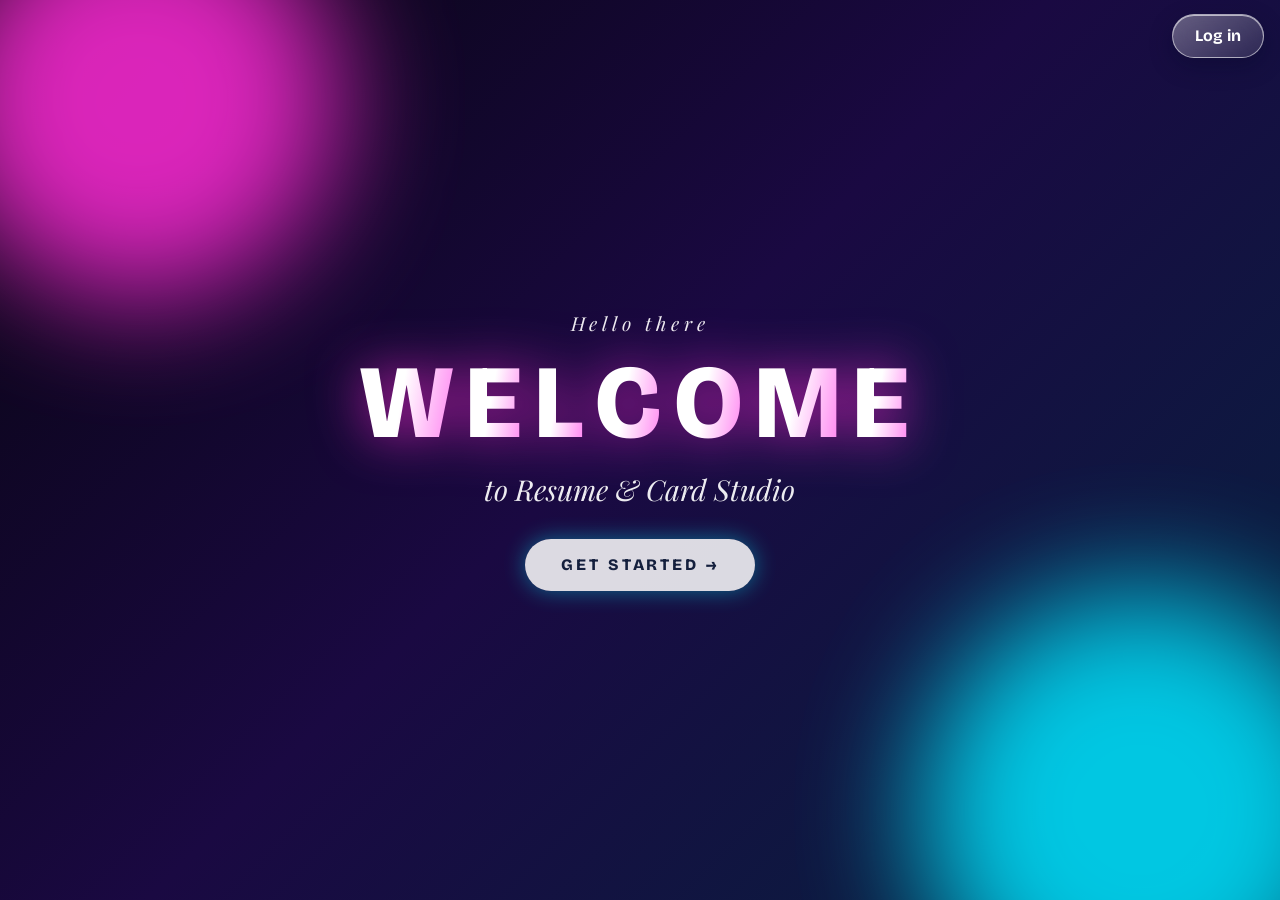
==== commit 53e81892: "Add files via upload" ====
--- a/index[1].html
+++ b/index[1].html
@@ -3,7 +3,7 @@
 <head>
 <meta charset="utf-8">
 <meta name="viewport" content="width=device-width, initial-scale=1, viewport-fit=cover">
-<link rel="manifest" href="manifest.json"><meta name="theme-color" content="#2a5bd7"><link rel="icon" href="icons/icon-192.png"><script src="config.js"></script><title>Resume &amp; Card Studio</title>
+<meta name="description" content="Make resumes, cards, rent receipts, electricity statements and rent agreements online, and save them as PDF."><link rel="manifest" href="manifest.json"><meta name="theme-color" content="#07040f"><link rel="icon" href="icons/icon-192.png"><script src="config.js"></script><title>Resume &amp; Card Studio</title>
 <link rel="stylesheet" href="https://fonts.googleapis.com/css2?family=Bricolage+Grotesque:wght@400;600;800&family=Playfair+Display:ital,wght@1,600&display=swap">
 <style>
 :root{--bg:#eef2f6;--panel:#fff;--ink:#14213d;--mute:#5b6678;--line:#d5dce6;--acc:#2a5bd7;--accsoft:#e3ebfc;box-sizing:border-box;padding-top:env(safe-area-inset-top,0px);padding-bottom:env(safe-area-inset-bottom,0px)}
@@ -57,13 +57,24 @@
 #resume.bn .hd p{font-size:.82rem;margin:0}
 @media(max-width:560px){#resume.sb{grid-template-columns:1fr}#resume.sb>div{padding:0 20px 28px}}
 .av{width:96px;height:96px;border-radius:20px;margin:0 auto 12px;display:grid;place-items:center;font-size:1.8rem;font-weight:800}
-#auth{min-height:100vh;display:grid;place-items:center;padding:20px;position:relative;overflow:hidden;background:linear-gradient(135deg,#0f2027,#1b4d5c 45%,#2c7a6b)}
+#auth{min-height:100vh;display:grid;place-items:center;padding:20px;position:relative;overflow:hidden;background:linear-gradient(135deg,#07040f,#1a0942 48%,#06223f)}
 #auth::before,#auth::after{content:"";position:absolute;border-radius:50%;filter:blur(60px);opacity:.85;animation:drift 14s ease-in-out infinite alternate}
-#auth::before{width:380px;height:380px;background:#ffb347;top:-90px;left:-70px}
-#auth::after{width:420px;height:420px;background:#8b6cff;bottom:-120px;right:-80px;animation-delay:-6s}
+#auth::before{width:380px;height:380px;background:#ff2bd6;top:-90px;left:-70px}
+#auth::after{width:420px;height:420px;background:#00e5ff;bottom:-120px;right:-80px;animation-delay:-6s}
 @keyframes drift{to{transform:translate(70px,50px) scale(1.15)}}
 @media(prefers-reduced-motion:reduce){#auth::before,#auth::after{animation:none}}
-#auth .box{width:100%;max-width:380px;position:relative;z-index:1;padding:30px 26px;border-radius:28px;color:#fff;background:linear-gradient(145deg,rgba(255,255,255,.28),rgba(255,255,255,.08));backdrop-filter:blur(26px) saturate(180%);-webkit-backdrop-filter:blur(26px) saturate(180%);border:1px solid rgba(255,255,255,.4);box-shadow:inset 0 1px 0 rgba(255,255,255,.6),inset 0 -1px 0 rgba(255,255,255,.12),0 24px 60px rgba(5,10,40,.45)}
+#auth .box{width:100%;max-width:380px;position:relative;z-index:1;padding:32px 28px;border-radius:32px;color:#fff;background:linear-gradient(145deg,rgba(255,255,255,.3),rgba(255,255,255,.08));backdrop-filter:blur(28px) saturate(190%);-webkit-backdrop-filter:blur(28px) saturate(190%);border:1px solid rgba(0,240,255,.4);box-shadow:inset 0 1px 0 rgba(255,255,255,.6),inset 0 -1px 0 rgba(255,255,255,.12),0 0 50px rgba(255,43,214,.22),0 28px 60px rgba(5,3,20,.5)}
+.seg{display:flex;gap:4px;padding:4px;margin:16px 0 4px;border-radius:14px;background:rgba(255,255,255,.1);border:1px solid rgba(255,255,255,.25)}
+.segbtn{flex:1;border:0;background:none;color:rgba(255,255,255,.75);font:inherit;font-weight:700;padding:9px 0;border-radius:11px;cursor:pointer;transition:background .2s,color .2s,box-shadow .2s}
+.segbtn[aria-selected=true]{background:#fff;color:#14213d;box-shadow:0 6px 16px rgba(0,0,0,.25)}
+.segbtn:focus-visible{outline:2px solid #7cf8ff;outline-offset:2px}
+.otp-step{display:grid;gap:10px;margin-top:14px}
+.otp-h{margin:4px 0 0;font-size:1.25rem}
+.otp-demo{font-size:.8rem;background:rgba(0,240,255,.12);border:1px solid rgba(0,240,255,.4);border-radius:14px;padding:10px 12px;line-height:1.5}
+.otp-code{margin:6px 0 0;font-size:1.6rem;font-weight:800;letter-spacing:.3em;color:#7cf8ff;text-shadow:0 0 14px rgba(124,248,255,.7)}
+#otpInput{letter-spacing:.5em;font-weight:800;text-align:center;font-size:1.1rem}
+#otpResend:disabled{opacity:.55;cursor:default}
+.otp-step.shakeb{animation:shk .45s}
 #auth h1{margin-bottom:6px;color:#fff;text-shadow:0 0 18px rgba(255,255,255,.55)}
 #glow{position:absolute;inset:0;pointer-events:none;background:radial-gradient(520px circle at var(--mx,50%) var(--my,35%),rgba(255,255,255,.3),rgba(125,162,255,.12) 40%,transparent 70%)}
 #auth .orb{position:absolute;border-radius:50%;pointer-events:none;background:linear-gradient(145deg,rgba(255,255,255,.34),rgba(255,255,255,.04));-webkit-backdrop-filter:blur(10px);backdrop-filter:blur(10px);border:1px solid rgba(255,255,255,.32);box-shadow:inset 0 1px 0 rgba(255,255,255,.55),0 10px 40px rgba(10,20,60,.25);animation:floaty 9s ease-in-out infinite alternate}
@@ -82,7 +93,7 @@
 #auth .go{background:rgba(255,255,255,.92);color:#14213d;border-radius:14px;padding:12px;box-shadow:0 6px 18px rgba(0,0,0,.2)}
 #auth .tg{color:#fff;text-decoration:underline}
 body.in #auth{display:none}
-body:not(.in) header,body:not(.in) main{display:none}
+body:not(.in) header,body:not(.in) main,body:not(.in) #ft{display:none}
 .tg{background:none;border:0;color:var(--acc);font:inherit;font-weight:600;cursor:pointer;padding:4px}
 @media screen and (min-width:760px){
 body.in{display:grid;grid-template-columns:190px minmax(0,1fr);align-items:start}
@@ -106,10 +117,10 @@
 #resume.el .chips{justify-content:center}
 #resume.cr aside{background:linear-gradient(170deg,#0b1020,var(--rc))}
 #resume.cr>div h2{font-size:2.1rem}
-body.in{background:radial-gradient(rgba(255,255,255,.08) 1px,transparent 1px) 0 0/26px 26px,linear-gradient(135deg,#0f2027,#1b4d5c 45%,#2c7a6b) fixed;color:#fff}
+body.in{background:radial-gradient(rgba(0,240,255,.16) 1px,transparent 1px) 0 0/26px 26px,linear-gradient(135deg,#07040f,#1a0942 48%,#06223f) fixed;color:#fff}
 body.in::before,body.in::after{content:"";position:fixed;border-radius:50%;filter:blur(70px);opacity:.7;z-index:0;pointer-events:none;animation:drift 14s ease-in-out infinite alternate}
-body.in::before{width:380px;height:380px;background:#ffb347;top:-100px;left:18%}
-body.in::after{width:420px;height:420px;background:#8b6cff;bottom:-120px;right:-60px;animation-delay:-6s}
+body.in::before{width:380px;height:380px;background:#ff2bd6;top:-100px;left:18%}
+body.in::after{width:420px;height:420px;background:#00e5ff;bottom:-120px;right:-60px;animation-delay:-6s}
 body.in header,body.in main{position:relative;z-index:1}
 body.in header{background:rgba(255,255,255,.1);-webkit-backdrop-filter:blur(22px) saturate(160%);backdrop-filter:blur(22px) saturate(160%);border-right:1px solid rgba(255,255,255,.28)}
 body.in h1{color:#fff;text-shadow:0 0 16px rgba(255,255,255,.45)}
@@ -127,7 +138,7 @@
 body.in #resume,body.in #card{box-shadow:0 24px 70px rgba(5,10,40,.5),0 0 0 1px rgba(255,255,255,.3)}
 @media(prefers-reduced-motion:reduce){body.in::before,body.in::after{animation:none}}
 @media print{body.in{background:#fff!important}body.in::before,body.in::after{display:none}}
-#home{padding:28px 20px;max-width:900px;margin:0 auto;width:100%;position:relative;z-index:1}
+#home{padding:28px 20px;max-width:900px;margin:0 auto;width:100%;position:relative;z-index:1;grid-column:1/-1}
 #home h2{font-size:clamp(1.5rem,4vw,2.2rem);margin:0 0 4px;font-weight:800;color:#fff;text-shadow:0 0 18px rgba(255,255,255,.4)}
 #home .hp{margin:0 0 22px;color:rgba(255,255,255,.88)}
 .hc{display:grid;grid-template-columns:repeat(auto-fit,minmax(240px,1fr));gap:18px}
@@ -138,16 +149,16 @@
 .hcard .d{font-size:.92rem;opacity:.92}
 .hcard .go2{display:inline-block;margin-top:18px;padding:9px 18px;border-radius:12px;background:#fff;color:#14213d;font-weight:700;font-size:.9rem}
 body:not(.in) #home{display:none}
-#welcome{position:fixed;inset:0;z-index:50;display:grid;place-items:center;text-align:center;overflow:hidden;color:#fff;background:linear-gradient(135deg,#0f2027,#1b4d5c 45%,#2c7a6b)}
+#welcome{position:fixed;inset:0;z-index:50;display:grid;place-items:center;text-align:center;overflow:hidden;color:#fff;background:linear-gradient(135deg,#07040f,#1a0942 48%,#06223f)}
 #welcome::before,#welcome::after{content:"";position:absolute;border-radius:50%;filter:blur(60px);opacity:.85;animation:drift 14s ease-in-out infinite alternate}
-#welcome::before{width:400px;height:400px;background:#ffb347;top:-100px;left:-60px}
-#welcome::after{width:440px;height:440px;background:#8b6cff;bottom:-130px;right:-80px;animation-delay:-6s}
+#welcome::before{width:400px;height:400px;background:#ff2bd6;top:-100px;left:-60px}
+#welcome::after{width:440px;height:440px;background:#00e5ff;bottom:-130px;right:-80px;animation-delay:-6s}
 body.wd #welcome{display:none}
 body:not(.wd) #auth{display:none}
 .wc{position:relative;z-index:1;padding:20px}
 .wk{margin:0;font-family:"Playfair Display",Georgia,serif;font-style:italic;font-size:1.2rem;letter-spacing:.25em;opacity:0;animation:fadeup .8s .1s forwards}
 .wl{margin:8px 0;font-family:"Bricolage Grotesque",system-ui,sans-serif;font-weight:800;font-size:clamp(2.6rem,12vw,6.5rem);letter-spacing:.12em;line-height:1.1;filter:drop-shadow(0 0 26px rgba(160,190,255,.65))}
-.wl span{display:inline-block;opacity:0;background:linear-gradient(100deg,#fff 20%,#ffc2e6 45%,#9ff3e6 70%,#fff);background-size:220% 100%;-webkit-background-clip:text;background-clip:text;color:transparent;animation:rise 1.1s calc(var(--i)*.18s + .4s) cubic-bezier(.2,.8,.2,1) forwards,sheen 4s linear infinite}
+.wl span{display:inline-block;opacity:0;background:linear-gradient(100deg,#fff 20%,#ff7bf0 45%,#7cf8ff 70%,#fff);background-size:220% 100%;-webkit-background-clip:text;background-clip:text;color:transparent;animation:rise 1.1s calc(var(--i)*.18s + .4s) cubic-bezier(.2,.8,.2,1) forwards,sheen 4s linear infinite}
 @keyframes rise{from{opacity:0;transform:translateY(46px) scale(.7);filter:blur(12px)}to{opacity:1;transform:none;filter:none}}
 @keyframes sheen{to{background-position:-220% 0}}
 @keyframes fadeup{from{opacity:0;transform:translateY(14px)}to{opacity:.92;transform:none}}
@@ -214,26 +225,27 @@
 #eye .sl{stroke-dasharray:24;stroke-dashoffset:24;transition:stroke-dashoffset .3s}
 #eye:hover{box-shadow:inset 0 1px 0 rgba(255,255,255,.7),0 0 16px rgba(255,255,255,.55)}
 #eye:focus-visible{outline:2px solid #fff;outline-offset:2px}
-#eye[aria-pressed=true]{background:linear-gradient(145deg,#ffd27a,#ff9f5a);color:#3b1d0a;box-shadow:0 0 18px rgba(255,190,100,.7)}
+#eye[aria-pressed=true]{background:linear-gradient(145deg,#7cf8ff,#ff2bd6);color:#0a0614;box-shadow:0 0 18px rgba(182,255,59,.6)}
 #eye[aria-pressed=true] .sl{stroke-dashoffset:0}
 #auth input::placeholder{color:rgba(255,255,255,.55)}
 body.in #who{white-space:normal;overflow-wrap:anywhere}
-#intro{position:fixed;inset:0;z-index:100;display:grid;place-content:center;justify-items:center;gap:24px;color:#fff;background:radial-gradient(circle at 50% 45%,#1b4d5c,#091316 72%);animation:iris 1s cubic-bezier(.7,0,.3,1) 2.3s forwards}
-@keyframes iris{from{clip-path:circle(150% at 50% 50%)}to{clip-path:circle(0% at 50% 50%)}}
+#intro{position:fixed;inset:0;z-index:100;display:grid;place-content:center;justify-items:center;gap:24px;color:#fff;background:radial-gradient(circle at 50% 45%,#2a0f5e,#05030c 72%);animation:iris 1s cubic-bezier(.7,0,.3,1) 2.3s forwards}
+@keyframes iris{from{clip-path:inset(0 0 0 0)}to{clip-path:inset(0 100% 0 0)}}
 #intro.gone{display:none}
 .ig{position:relative;width:132px;height:132px;display:grid;place-items:center}
-.ir{position:absolute;inset:0;width:100%;height:100%;transform:rotate(-90deg);filter:drop-shadow(0 0 10px rgba(255,179,71,.8))}
-.ir circle{fill:none;stroke:#ffb347;stroke-width:4;stroke-linecap:round;stroke-dasharray:327;stroke-dashoffset:327;animation:draw 1.7s cubic-bezier(.6,0,.2,1) .1s forwards}
+.ir{position:absolute;inset:0;width:100%;height:100%;transform:rotate(-90deg);filter:drop-shadow(0 0 10px rgba(0,240,255,.8))}
+.ir circle{fill:none;stroke:#00f0ff;stroke-width:4;stroke-linecap:round;stroke-dasharray:327;stroke-dashoffset:327;animation:draw 1.7s cubic-bezier(.6,0,.2,1) .1s forwards}
 @keyframes draw{to{stroke-dashoffset:0}}
 .ie{font-size:2.3rem;letter-spacing:.1em;animation:pop .9s cubic-bezier(.2,1.4,.4,1) .35s backwards}
-@keyframes pop{from{transform:scale(0) rotate(-120deg);opacity:0}}
-.rp{position:absolute;inset:6px;border-radius:50%;border:2px solid rgba(255,179,71,.7);animation:ripple 1.9s ease-out infinite}
+@keyframes pop{0%{transform:scale(.3) translateY(26px);opacity:0;filter:blur(6px)}70%{transform:scale(1.12) translateY(-5px);opacity:1;filter:blur(0)}100%{transform:scale(1) translateY(0)}}
+.rp{position:absolute;inset:6px;border-radius:50%;border:2px solid rgba(0,240,255,.7);animation:ripple 1.9s ease-out infinite}
 .r2{animation-delay:.6s}.r3{animation-delay:1.2s}
 @keyframes ripple{from{transform:scale(.8);opacity:.9}to{transform:scale(2.3);opacity:0}}
 .it{margin:0;font-weight:800;font-size:1.25rem;animation:tin 1.6s cubic-bezier(.2,.8,.2,1) .4s backwards}
 @keyframes tin{from{opacity:0;letter-spacing:.7em;filter:blur(8px)}}
 .ib{width:190px;height:4px;border-radius:9px;background:rgba(255,255,255,.15);overflow:hidden}
-.ib i{display:block;height:100%;width:100%;border-radius:9px;background:linear-gradient(90deg,#ffb347,#8b6cff);transform-origin:left;animation:fill 2.2s cubic-bezier(.5,0,.2,1) forwards}
+.ib i{display:block;height:100%;width:100%;border-radius:9px;background:linear-gradient(90deg,#00f0ff,#ff2bd6,#7c4dff,#00f0ff);background-size:300% 100%;transform-origin:left;animation:fill 2.2s cubic-bezier(.5,0,.2,1) forwards,shiftbar 1.6s linear infinite}
+@keyframes shiftbar{to{background-position:-300% 0}}
 @keyframes fill{from{transform:scaleX(0)}}
 body:not(.ready) #welcome .wc *{animation-play-state:paused}
 #welcome.wx{animation:wout .55s ease-in forwards}
@@ -244,7 +256,7 @@
 @keyframes pagein{from{opacity:0;transform:translateY(24px)}}
 @media(prefers-reduced-motion:reduce){#intro{display:none}}
 #hii{position:fixed;inset:0;z-index:70;display:grid;place-items:center;padding:20px;background:rgba(5,10,30,.38);-webkit-backdrop-filter:blur(4px);backdrop-filter:blur(4px)}
-#hii .hh{text-align:center;padding:28px 40px 26px;border-radius:28px;color:#fff;background:linear-gradient(145deg,rgba(255,255,255,.3),rgba(255,255,255,.1)),rgba(20,60,70,.6);border:1px solid rgba(255,255,255,.45);box-shadow:inset 0 1px 0 rgba(255,255,255,.6),0 0 70px rgba(255,179,71,.35),0 24px 60px rgba(5,10,40,.5);animation:hipop .65s cubic-bezier(.2,1.5,.4,1) both}
+#hii .hh{text-align:center;padding:28px 40px 26px;border-radius:28px;color:#fff;background:linear-gradient(145deg,rgba(255,255,255,.3),rgba(255,255,255,.1)),rgba(20,60,70,.6);border:1px solid rgba(255,255,255,.45);box-shadow:inset 0 1px 0 rgba(255,255,255,.6),0 0 70px rgba(0,240,255,.35),0 24px 60px rgba(5,10,40,.5);animation:hipop .65s cubic-bezier(.2,1.5,.4,1) both}
 #hii h2{margin:6px 0 2px;font-size:clamp(1.6rem,6vw,2.2rem);font-weight:800}
 #hii p{margin:0 0 16px;opacity:.9}
 #hii .go{background:#fff;color:#14213d;border-radius:99px;padding:10px 26px;font-weight:800}
@@ -257,14 +269,14 @@
 #fR{gap:14px;padding:18px 16px}
 #fR .pg{display:grid;grid-template-columns:1fr auto;gap:6px 10px;align-items:center;font-size:.8rem;font-weight:700;color:#fff}
 #fR .pgbar{grid-column:1/-1;height:8px;border-radius:9px;background:rgba(255,255,255,.18);overflow:hidden;display:block}
-#fR .pgbar u{display:block;height:100%;width:0;border-radius:9px;text-decoration:none;background:linear-gradient(90deg,#ffb347,#ff7a59,#8b6cff);transition:width .5s cubic-bezier(.2,.8,.2,1);box-shadow:0 0 12px rgba(255,179,71,.8)}
+#fR .pgbar u{display:block;height:100%;width:0;border-radius:9px;text-decoration:none;background:linear-gradient(90deg,#00f0ff,#ff2bd6,#7c4dff);transition:width .5s cubic-bezier(.2,.8,.2,1);box-shadow:0 0 12px rgba(0,240,255,.8)}
 #fR .sec{display:flex;align-items:center;gap:10px;margin:10px 0 0;font-size:.74rem;letter-spacing:.14em;text-transform:uppercase;font-weight:800;color:#fff}
-#fR .sec i{font-style:normal;flex:none;width:26px;height:26px;border-radius:9px;display:grid;place-items:center;background:linear-gradient(135deg,#ffb347,#ff7a59);color:#3b1d0a;box-shadow:0 4px 12px rgba(255,150,60,.45)}
+#fR .sec i{font-style:normal;flex:none;width:26px;height:26px;border-radius:9px;display:grid;place-items:center;background:linear-gradient(135deg,#00f0ff,#ff2bd6);color:#0a0614;box-shadow:0 4px 12px rgba(255,43,214,.45)}
 #fR .sec::after{content:"";flex:1;height:1px;background:linear-gradient(90deg,rgba(255,255,255,.55),transparent)}
 body.in #fR input:not([type=file]),body.in #fR textarea,body.in #fR select{background:rgba(255,255,255,.1);border:0;border-bottom:2px solid rgba(255,255,255,.35);border-radius:12px 12px 4px 4px;padding:11px 12px;box-shadow:inset 0 2px 8px rgba(0,0,0,.18);transition:border-color .25s,box-shadow .25s,background .25s,transform .2s}
-body.in #fR input:not([type=file]):focus-visible,body.in #fR textarea:focus-visible,body.in #fR select:focus-visible{outline:none;background:rgba(255,255,255,.2);border-bottom-color:#ffb347;box-shadow:inset 0 2px 8px rgba(0,0,0,.12),0 8px 22px rgba(255,179,71,.3);transform:translateY(-2px)}
+body.in #fR input:not([type=file]):focus-visible,body.in #fR textarea:focus-visible,body.in #fR select:focus-visible{outline:none;background:rgba(255,255,255,.2);border-bottom-color:#00f0ff;box-shadow:inset 0 2px 8px rgba(0,0,0,.12),0 8px 22px rgba(0,240,255,.3);transform:translateY(-2px)}
 body.in #fR label{font-size:.8rem;letter-spacing:.03em;transition:color .2s}
-body.in #fR label:focus-within{color:#ffd27a}
+body.in #fR label:focus-within{color:#7cf8ff}
 #resume.tl{font-family:inherit}
 #resume.bn.tl .hd{background:none;margin:0 0 6px;padding:0 0 12px;border-bottom:3px solid var(--rc)}
 #resume.bn.tl .hd h2{color:var(--rc)}
@@ -294,19 +306,19 @@
 #fC{gap:14px;padding:18px 16px}
 #fC .pg{display:grid;grid-template-columns:1fr auto;gap:6px 10px;align-items:center;font-size:.8rem;font-weight:700;color:#fff}
 #fC .pgbar{grid-column:1/-1;height:8px;border-radius:9px;background:rgba(255,255,255,.18);overflow:hidden;display:block}
-#fC .pgbar u{display:block;height:100%;width:0;border-radius:9px;text-decoration:none;background:linear-gradient(90deg,#ffb347,#ff7a59,#8b6cff);transition:width .5s cubic-bezier(.2,.8,.2,1);box-shadow:0 0 12px rgba(255,179,71,.8)}
+#fC .pgbar u{display:block;height:100%;width:0;border-radius:9px;text-decoration:none;background:linear-gradient(90deg,#00f0ff,#ff2bd6,#7c4dff);transition:width .5s cubic-bezier(.2,.8,.2,1);box-shadow:0 0 12px rgba(0,240,255,.8)}
 #fC .sec{display:flex;align-items:center;gap:10px;margin:10px 0 0;font-size:.74rem;letter-spacing:.14em;text-transform:uppercase;font-weight:800;color:#fff}
-#fC .sec i{font-style:normal;flex:none;width:26px;height:26px;border-radius:9px;display:grid;place-items:center;background:linear-gradient(135deg,#ffb347,#ff7a59);color:#3b1d0a;box-shadow:0 4px 12px rgba(255,150,60,.45)}
+#fC .sec i{font-style:normal;flex:none;width:26px;height:26px;border-radius:9px;display:grid;place-items:center;background:linear-gradient(135deg,#00f0ff,#ff2bd6);color:#0a0614;box-shadow:0 4px 12px rgba(255,43,214,.45)}
 #fC .sec::after{content:"";flex:1;height:1px;background:linear-gradient(90deg,rgba(255,255,255,.55),transparent)}
 body.in #fC input,body.in #fC textarea,body.in #fC select{background:rgba(255,255,255,.1);border:0;border-bottom:2px solid rgba(255,255,255,.35);border-radius:12px 12px 4px 4px;padding:11px 12px;box-shadow:inset 0 2px 8px rgba(0,0,0,.18);transition:border-color .25s,box-shadow .25s,background .25s,transform .2s}
-body.in #fC input:focus-visible,body.in #fC textarea:focus-visible,body.in #fC select:focus-visible{outline:none;background:rgba(255,255,255,.2);border-bottom-color:#ffb347;box-shadow:inset 0 2px 8px rgba(0,0,0,.12),0 8px 22px rgba(255,179,71,.3);transform:translateY(-2px)}
+body.in #fC input:focus-visible,body.in #fC textarea:focus-visible,body.in #fC select:focus-visible{outline:none;background:rgba(255,255,255,.2);border-bottom-color:#00f0ff;box-shadow:inset 0 2px 8px rgba(0,0,0,.12),0 8px 22px rgba(0,240,255,.3);transform:translateY(-2px)}
 body.in #fC label{font-size:.8rem;letter-spacing:.03em;transition:color .2s}
-body.in #fC label:focus-within{color:#ffd27a}
+body.in #fC label:focus-within{color:#7cf8ff}
 #hf{position:fixed;right:16px;bottom:calc(16px + env(safe-area-inset-bottom,0px));z-index:25;display:none;padding:11px 18px;border-radius:99px;border:1px solid rgba(255,255,255,.5);cursor:pointer;font:inherit;font-weight:700;color:#fff;background:linear-gradient(145deg,rgba(255,255,255,.34),rgba(255,255,255,.12));-webkit-backdrop-filter:blur(14px);backdrop-filter:blur(14px);box-shadow:inset 0 1px 0 rgba(255,255,255,.6),0 10px 30px rgba(5,10,40,.4);animation:bob 2.6s ease-in-out infinite}
 body.in.wd #hf{display:block}
 #hf:hover,#hf:focus-visible{box-shadow:0 0 28px rgba(255,255,255,.55),0 10px 30px rgba(5,10,40,.4);outline:none}
 @media print{#hf{display:none}}
-.ub{flex:none;width:46px;height:46px;border-radius:14px;display:grid;place-items:center;font-weight:800;font-size:1.2rem;color:#fff;background:linear-gradient(135deg,var(--u1,#ffb347),var(--u2,#8b6cff));background-size:cover;background-position:center;border:2px solid rgba(255,255,255,.65);box-shadow:0 6px 16px rgba(5,10,40,.4),inset 0 1px 0 rgba(255,255,255,.5)}
+.ub{flex:none;width:46px;height:46px;border-radius:14px;display:grid;place-items:center;font-weight:800;font-size:1.2rem;color:#fff;background:linear-gradient(135deg,var(--u1,#00f0ff),var(--u2,#7c4dff));background-size:cover;background-position:center;border:2px solid rgba(255,255,255,.65);box-shadow:0 6px 16px rgba(5,10,40,.4),inset 0 1px 0 rgba(255,255,255,.5)}
 body.in #ub{order:2;margin-top:auto}
 body.in #who{margin-top:0;color:#fff;font-weight:600;font-size:.82rem}
 body.in header h1{white-space:normal}
@@ -328,16 +340,16 @@
 @media print{#doc{box-shadow:none!important}}
 #fD{gap:14px;padding:18px 16px}
 #fD .sec{display:flex;align-items:center;gap:10px;margin:10px 0 0;font-size:.74rem;letter-spacing:.14em;text-transform:uppercase;font-weight:800;color:#fff}
-#fD .sec i{font-style:normal;flex:none;width:26px;height:26px;border-radius:9px;display:grid;place-items:center;background:linear-gradient(135deg,#ffb347,#ff7a59);color:#3b1d0a;box-shadow:0 4px 12px rgba(255,150,60,.45)}
+#fD .sec i{font-style:normal;flex:none;width:26px;height:26px;border-radius:9px;display:grid;place-items:center;background:linear-gradient(135deg,#00f0ff,#ff2bd6);color:#0a0614;box-shadow:0 4px 12px rgba(255,43,214,.45)}
 #fD .sec::after{content:"";flex:1;height:1px;background:linear-gradient(90deg,rgba(255,255,255,.55),transparent)}
 body.in #fD input,body.in #fD textarea,body.in #fD select{background:rgba(255,255,255,.1);border:0;border-bottom:2px solid rgba(255,255,255,.35);border-radius:12px 12px 4px 4px;padding:11px 12px;box-shadow:inset 0 2px 8px rgba(0,0,0,.18);transition:border-color .25s,box-shadow .25s,background .25s,transform .2s}
-body.in #fD input:focus-visible,body.in #fD textarea:focus-visible,body.in #fD select:focus-visible{outline:none;background:rgba(255,255,255,.2);border-bottom-color:#ffb347;box-shadow:inset 0 2px 8px rgba(0,0,0,.12),0 8px 22px rgba(255,179,71,.3);transform:translateY(-2px)}
+body.in #fD input:focus-visible,body.in #fD textarea:focus-visible,body.in #fD select:focus-visible{outline:none;background:rgba(255,255,255,.2);border-bottom-color:#00f0ff;box-shadow:inset 0 2px 8px rgba(0,0,0,.12),0 8px 22px rgba(0,240,255,.3);transform:translateY(-2px)}
 body.in #fD label{font-size:.8rem;letter-spacing:.03em;transition:color .2s}
-body.in #fD label:focus-within{color:#ffd27a}
+body.in #fD label:focus-within{color:#7cf8ff}
 .corner{position:absolute;top:calc(14px + env(safe-area-inset-top,0px));right:16px;z-index:5;padding:9px 22px;border-radius:99px;border:1px solid rgba(255,255,255,.55);background:linear-gradient(145deg,rgba(255,255,255,.34),rgba(255,255,255,.1));color:#fff;font:inherit;font-weight:700;cursor:pointer;-webkit-backdrop-filter:blur(14px);backdrop-filter:blur(14px);box-shadow:inset 0 1px 0 rgba(255,255,255,.6),0 8px 22px rgba(5,10,40,.35);transition:box-shadow .25s,transform .2s}
 .corner:hover,.corner:focus-visible{box-shadow:0 0 24px rgba(255,255,255,.6),0 8px 22px rgba(5,10,40,.35);transform:translateY(-1px);outline:none}
 #auth{place-items:start center;padding-top:clamp(64px,9vh,92px)}
-.clk{margin:0 0 6px;color:#ffd27a;font-weight:700;font-size:.95rem}
+.clk{margin:0 0 6px;color:#7cf8ff;font-weight:700;font-size:.95rem}
 .clk2{font-size:.74rem;color:rgba(255,255,255,.88);font-weight:600}
 .tips{margin-top:22px;padding:18px 22px;border-radius:22px;color:#fff;background:linear-gradient(145deg,rgba(255,255,255,.18),rgba(255,255,255,.05));border:1px solid rgba(255,255,255,.3);-webkit-backdrop-filter:blur(16px);backdrop-filter:blur(16px)}
 .tips ul{margin:8px 0 0;padding-left:20px;line-height:1.8;font-size:.92rem;opacity:.92}
@@ -349,7 +361,7 @@
 .hero{position:relative;z-index:1;color:#fff;max-width:620px;padding-top:6px}
 .hk{display:inline-block;margin:0 0 14px;padding:6px 14px;border-radius:99px;font-size:.82rem;font-weight:700;letter-spacing:.04em;background:rgba(255,255,255,.16);border:1px solid rgba(255,255,255,.4);-webkit-backdrop-filter:blur(10px);backdrop-filter:blur(10px)}
 .hero h2{margin:0 0 12px;font-size:clamp(2rem,4.6vw,3.4rem);line-height:1.08;font-weight:800;text-shadow:0 0 28px rgba(255,255,255,.35)}
-.hero h2 em{font-style:normal;background:linear-gradient(90deg,#ffd27a,#ff9f7a,#c9b6ff);-webkit-background-clip:text;background-clip:text;color:transparent;text-shadow:none}
+.hero h2 em{font-style:normal;background:linear-gradient(90deg,#7cf8ff,#ff7bf0,#c9b6ff);-webkit-background-clip:text;background-clip:text;color:transparent;text-shadow:none}
 .hs{margin:0 0 18px;font-size:1.05rem;line-height:1.6;opacity:.92;max-width:52ch}
 .hf{list-style:none;margin:0;padding:0;display:grid;gap:10px;max-width:560px}
 .hf li{padding:10px 14px;border-radius:14px;background:rgba(255,255,255,.1);border:1px solid rgba(255,255,255,.25);-webkit-backdrop-filter:blur(10px);backdrop-filter:blur(10px);font-size:.95rem}
@@ -371,6 +383,33 @@
 .hcta:hover,.hcta:focus-visible{transform:translateY(-2px);outline:3px solid rgba(255,255,255,.6);outline-offset:2px}
 #bx{position:absolute;top:10px;right:14px;z-index:3;width:32px;height:32px;border-radius:50%;border:1px solid rgba(255,255,255,.45);background:rgba(255,255,255,.15);color:#fff;cursor:pointer;font-size:1rem;line-height:1}
 #bx:hover,#bx:focus-visible{background:rgba(255,255,255,.3);outline:none}
+body.in .form,#auth .box,body.in .tips,.hcard,#help .hb,#hii .hh{border-color:rgba(0,240,255,.55)}
+body.in .form,#auth .box,.hcard{box-shadow:inset 0 1px 0 rgba(255,255,255,.5),0 0 28px rgba(255,43,214,.28),0 0 60px rgba(0,240,255,.16),0 18px 50px rgba(5,3,20,.5)}
+.hcard:hover,.hcard:focus-visible{box-shadow:0 0 34px rgba(255,43,214,.7),0 0 70px rgba(0,240,255,.45)}
+body.in .tabs button[aria-selected=true]{box-shadow:0 0 18px rgba(0,240,255,.7)}
+.hero h2{text-shadow:0 0 30px rgba(255,43,214,.55)}
+#welcome .wl{filter:drop-shadow(0 0 26px rgba(255,43,214,.75))}
+.corner2.pri,.hcta,.wgo,body.in .go{box-shadow:0 0 22px rgba(0,240,255,.45)}
+@media(max-width:759px){.tabs{flex-wrap:wrap;max-width:100%}.tabs button{flex:1 1 auto;padding:8px 12px}}
+@media print{#hf,#mo,#hii,#intro,#help,#welcome,#auth,#mc,#clk2{display:none!important}}
+#help .note2{font-size:.78rem;opacity:.85;margin-top:-4px}
+.clk2{font-size:.74rem;color:rgba(255,255,255,.88);font-weight:600}
+#clkw{position:fixed;top:calc(18px + env(safe-area-inset-top,0px));right:18px;z-index:6;display:grid;gap:2px;justify-items:end;text-align:right;padding:10px 16px;border-radius:16px;color:#fff;background:linear-gradient(145deg,rgba(255,255,255,.22),rgba(255,255,255,.06));border:1px solid rgba(0,240,255,.4);-webkit-backdrop-filter:blur(16px);backdrop-filter:blur(16px);box-shadow:0 0 22px rgba(0,229,255,.25),0 10px 28px rgba(5,3,20,.35)}
+#clkd{font-size:.72rem;font-weight:700;opacity:.85;letter-spacing:.02em}
+#clkt{font-size:1.05rem;font-weight:800;color:#7cf8ff;text-shadow:0 0 10px rgba(0,229,255,.6)}
+body.in.sbc #clkw{right:18px}
+@media(max-width:680px){#clkw{position:static;justify-self:start;margin:0 0 14px;display:inline-grid}}
+#ft{position:relative;z-index:1;margin-top:auto;padding:28px clamp(16px,4vw,32px) 22px;color:#fff;background:linear-gradient(180deg,transparent,rgba(0,0,0,.28));border-top:1px solid rgba(0,240,255,.25)}
+.ftw{display:flex;flex-wrap:wrap;gap:24px;justify-content:space-between;max-width:1100px;margin:0 auto}
+.ftc b{font-size:1.05rem}
+.ftc p{margin:4px 0 0;font-size:.85rem;opacity:.8;max-width:30ch}
+.ftn{display:flex;flex-direction:column;gap:6px;font-size:.88rem}
+.ftn a,.ftc2 a{color:#7cf8ff;text-decoration:none}
+.ftn a:hover,.ftc2 a:hover{text-decoration:underline}
+.ftc2{font-size:.88rem;line-height:1.8}
+.ftb{text-align:center;margin:20px 0 0;font-size:.76rem;opacity:.65}
+#ft{grid-column:1/-1}
+#home h2{margin-top:0}
 .hide{display:none!important}
 @media print{header,.form,.hint{display:none}body,main{background:#fff;display:block;padding:0}#resume,#card{box-shadow:none}}
 </style>
@@ -378,14 +417,17 @@
 <body>
 <div id="hii" class="hide" role="dialog" aria-live="polite" aria-label="Greeting"><div class="hh"><span class="wave" aria-hidden="true">👋</span><h2>Hii, <span id="hn"></span>!</h2><p>Let’s build your resume.</p><button class="go" id="hg" type="button">Let’s go →</button></div></div>
 <div id="intro" aria-hidden="true"><div class="ig"><svg viewBox="0 0 120 120" class="ir"><circle cx="60" cy="60" r="52"/></svg><i class="rp r1"></i><i class="rp r2"></i><i class="rp r3"></i><span class="ie">📄🎨</span></div><p class="it">Resume &amp; Card Studio</p><div class="ib"><i></i></div></div>
-<div id="help" class="hide" role="dialog" aria-modal="true" aria-label="Contact support"><div class="hb"><button type="button" id="hx" aria-label="Close">✕</button><h2>Need help?</h2><p>Facing any problem with the service? Contact us:</p><a class="hl" href="tel:+917328048009">📞 7328048009</a><a class="hl" href="mailto:swayangshree8@gmail.com?subject=Resume%20%26%20Card%20Studio%20-%20Problem">✉️ swayangshree8@gmail.com</a><label>Describe your problem<textarea id="hm" rows="4" placeholder="Write your problem here"></textarea></label><button class="go" id="hs" type="button">Send email</button></div></div>
+<div id="help" class="hide" role="dialog" aria-modal="true" aria-label="Contact support"><div class="hb"><button type="button" id="hx" aria-label="Close">✕</button><h2>Need help?</h2><p>Facing any problem with the service? Contact us:</p><p class="note2">⚠️ The Backup file contains your account details. Keep it private — do not share it or upload it anywhere public.</p><a class="hl" href="tel:+917328048009">📞 7328048009</a><a class="hl" href="mailto:swayangshree8@gmail.com?subject=Resume%20%26%20Card%20Studio%20-%20Problem">✉️ swayangshree8@gmail.com</a><label>Describe your problem<textarea id="hm" rows="4" placeholder="Write your problem here"></textarea></label><button class="go" id="hs" type="button">Send email</button></div></div>
 <button id="hf" type="button" aria-label="Need help?">💬 Need help?</button>
 <button id="mo" type="button" aria-label="Open menu">☰</button>
 <section id="welcome"><button type="button" id="wl" class="corner">Log in</button><div class="wc"><p class="wk">Hello there</p><h1 class="wl" aria-label="Welcome"><span style="--i:0">W</span><span style="--i:1">E</span><span style="--i:2">L</span><span style="--i:3">C</span><span style="--i:4">O</span><span style="--i:5">M</span><span style="--i:6">E</span></h1><p class="ws">to Resume &amp; Card Studio</p><button type="button" id="wg" class="wgo">GET STARTED &rarr;</button></div></section>
 <section id="auth"><div id="glow"></div><div class="cn"><button type="button" id="lg" class="corner2 pri">Log in</button><button type="button" id="lc" class="corner2">Sign up</button></div><i class="orb o1"></i><i class="orb o2"></i><i class="orb o3"></i><div class="hero"><p class="hk">✨ Resume · Cards · Rent &amp; Bills</p><h2>Create beautiful <em>documents</em> in minutes</h2><p class="hs">Pick a template, fill in the boxes and save a clean PDF. Your work is saved automatically, so you can come back and continue anytime.</p><ul class="hf"><li>📄 <b>9 resume templates</b> with photo, certificates and a live preview</li><li>🎨 <b>Cards</b> for birthdays, invitations, greetings and profiles</li><li>🏠 <b>Rent receipt</b>, electricity statement and rent agreement</li></ul><button type="button" class="hcta" id="hl">Log in to get started →</button>
 <div class="ph3"><img class="p1" alt="Sample resume" src="[data-uri]"><img class="p2" alt="Sample birthday card" src="[data-uri]"><img class="p3" alt="Sample rent receipt" src="[data-uri]"></div></div>
 <div class="box"><button type="button" id="bx" aria-label="Close login">✕</button><h1>Resume &amp; Card Studio</h1><p class="hint" id="at">Log in to continue. Your account is saved only in this browser.</p>
-<form id="af" class="form" style="margin-top:14px"><label>Username or Gmail<input id="au" autocomplete="username" placeholder="you@gmail.com"></label><label>Password<span class="pw"><input id="ap" type="password" autocomplete="current-password"><button type="button" id="eye" aria-label="Show password" aria-pressed="false"><svg viewBox="0 0 24 24" aria-hidden="true"><path d="M1.5 12S5.5 5 12 5s10.5 7 10.5 7-4 7-10.5 7S1.5 12 1.5 12z"/><circle cx="12" cy="12" r="3"/><path class="sl" d="M3.5 3.5l17 17"/></svg></button></span></label><label style="display:flex;flex-direction:row;align-items:center;gap:8px"><input type="checkbox" id="ar" checked style="width:auto;padding:0"> Keep me signed in</label><button class="go" id="ab" type="submit">Log in</button><p class="hint" style="text-align:center;margin:0">or</p><button type="button" id="gg" class="gbtn"><svg viewBox="0 0 48 48" aria-hidden="true"><path fill="#EA4335" d="M24 9.5c3.54 0 6.71 1.22 9.21 3.6l6.85-6.85C35.9 2.38 30.47 0 24 0 14.62 0 6.51 5.38 2.56 13.22l7.98 6.19C12.43 13.72 17.74 9.5 24 9.5z"/><path fill="#4285F4" d="M46.98 24.55c0-1.57-.15-3.09-.38-4.55H24v9.02h12.94c-.58 2.96-2.26 5.48-4.78 7.18l7.73 6c4.51-4.18 7.09-10.36 7.09-17.65z"/><path fill="#FBBC05" d="M10.53 28.59c-.48-1.45-.76-2.99-.76-4.59s.27-3.14.76-4.59l-7.98-6.19C.92 16.46 0 20.12 0 24c0 3.88.92 7.54 2.56 10.78l7.97-6.19z"/><path fill="#34A853" d="M24 48c6.48 0 11.93-2.13 15.89-5.81l-7.73-6c-2.15 1.45-4.92 2.3-8.16 2.3-6.26 0-11.57-4.22-13.47-9.91l-7.98 6.19C6.51 42.62 14.62 48 24 48z"/></svg>Continue with Google</button><p id="am" role="alert" class="hint"></p><button type="button" id="as" class="tg">Create an account</button><button type="button" id="rs" class="tg">Restore from backup file</button><input type="file" id="rf" accept=".json" hidden><button type="button" id="ah" class="tg">Need help? Contact us</button></form></div></section>
+<div class="seg" role="tablist"><button type="button" class="segbtn" id="sgi" aria-selected="true">Log in</button><button type="button" class="segbtn" id="sgu" aria-selected="false">Sign up</button></div>
+<form id="af" class="form" style="margin-top:14px"><label>👤 Username or Gmail<input id="au" autocomplete="username" placeholder="you@gmail.com"></label><label>🔒 Password<span class="pw"><input id="ap" type="password" autocomplete="current-password"><button type="button" id="eye" aria-label="Show password" aria-pressed="false"><svg viewBox="0 0 24 24" aria-hidden="true"><path d="M1.5 12S5.5 5 12 5s10.5 7 10.5 7-4 7-10.5 7S1.5 12 1.5 12z"/><circle cx="12" cy="12" r="3"/><path class="sl" d="M3.5 3.5l17 17"/></svg></button></span></label><label style="display:flex;flex-direction:row;align-items:center;gap:8px"><input type="checkbox" id="ar" checked style="width:auto;padding:0"> Keep me signed in</label><button class="go" id="ab" type="submit">Log in</button><p class="hint" style="text-align:center;margin:0">or</p><button type="button" id="gg" class="gbtn"><svg viewBox="0 0 48 48" aria-hidden="true"><path fill="#EA4335" d="M24 9.5c3.54 0 6.71 1.22 9.21 3.6l6.85-6.85C35.9 2.38 30.47 0 24 0 14.62 0 6.51 5.38 2.56 13.22l7.98 6.19C12.43 13.72 17.74 9.5 24 9.5z"/><path fill="#4285F4" d="M46.98 24.55c0-1.57-.15-3.09-.38-4.55H24v9.02h12.94c-.58 2.96-2.26 5.48-4.78 7.18l7.73 6c4.51-4.18 7.09-10.36 7.09-17.65z"/><path fill="#FBBC05" d="M10.53 28.59c-.48-1.45-.76-2.99-.76-4.59s.27-3.14.76-4.59l-7.98-6.19C.92 16.46 0 20.12 0 24c0 3.88.92 7.54 2.56 10.78l7.97-6.19z"/><path fill="#34A853" d="M24 48c6.48 0 11.93-2.13 15.89-5.81l-7.73-6c-2.15 1.45-4.92 2.3-8.16 2.3-6.26 0-11.57-4.22-13.47-9.91l-7.98 6.19C6.51 42.62 14.62 48 24 48z"/></svg>Continue with Google</button><p id="am" role="alert" class="hint"></p><button type="button" id="as" class="tg">Create an account</button><button type="button" id="rs" class="tg">Restore from backup file</button><input type="file" id="rf" accept=".json" aria-label="Choose backup file" hidden><button type="button" id="ah" class="tg">Need help? Contact us</button></form>
+<div id="otpStep" class="hide otp-step"><button type="button" id="otpBack" class="tg">← Back</button><h2 class="otp-h">🔐 Verify it’s you</h2><p class="hint">A 6-digit code has been generated for <b id="otpUser"></b>.</p><div class="otp-demo">⚡ Demo mode — no SMS/email server is connected yet, so here’s your code:<p class="otp-code" id="otpShow"></p></div><label>Enter 6-digit code<input id="otpInput" inputmode="numeric" maxlength="6" autocomplete="one-time-code" placeholder="000000"></label><button class="go" id="otpVerify" type="button">Verify &amp; create account</button><p id="otpMsg" role="alert" class="hint"></p><button type="button" id="otpResend" class="tg">Resend code</button></div>
+</div></section>
 <header>
   <h1>Resume &amp; Card Studio</h1><span id="clk2" class="clk2"></span><button id="mc" type="button" aria-label="Hide menu">◀ Hide menu</button>
   <span id="ub" class="ub" aria-hidden="true"></span><span id="who" class="hint"></span><button class="go" id="out" style="padding:6px 14px">Logout</button><button class="go" id="bk" style="padding:6px 14px">Backup</button><button class="go" id="hp" style="padding:6px 14px">Help &amp; Contact</button>
@@ -400,7 +442,7 @@
   <section class="form" id="fR">
     <div class="pg"><span id="pgl">Resume strength</span><b id="pgt">0%</b><i class="pgbar"><u id="pgb"></u></i></div>
     <h4 class="sec"><i>1</i>About you</h4><div class="row"><label>👤 Name<input id="n" value="Rahul Sharma"></label><label>💼 Designation<input id="ti" value="Frontend Developer"></label></div>
-    <div class="pb"><div id="pbox" class="pbox" tabindex="0" role="button" aria-label="Add photo"><span id="pbi">📷<small>Add photo</small></span></div><div class="pbt"><b>Profile photo</b><span class="hint">Click the box or drag a photo into it. Optional.</span><button type="button" class="go" id="px" style="padding:6px 10px">Remove photo</button></div><input type="file" id="pf" accept="image/*" hidden></div>
+    <div class="pb"><div id="pbox" class="pbox" tabindex="0" role="button" aria-label="Add photo"><span id="pbi">📷<small>Add photo</small></span></div><div class="pbt"><b>Profile photo</b><span class="hint">Click the box or drag a photo into it. Optional.</span><button type="button" class="go" id="px" style="padding:6px 10px">Remove photo</button></div><input type="file" id="pf" accept="image/*" aria-label="Choose photo" hidden></div>
     <h4 class="sec"><i>2</i>Contact</h4><div class="row"><label>✉️ Email<input id="em" value="rahul@email.com"></label><label>📞 Phone<input id="ph" value="+91 98765 43210"></label></div>
     <label>📍 City<input id="ci" value="Bhubaneswar, Odisha"></label>
     <h4 class="sec"><i>3</i>Story &amp; work</h4><label>✨ Summary<textarea id="su">Web developer with 2 years of experience. I enjoy building clean, fast websites.</textarea></label>
@@ -450,20 +492,21 @@
     <p class="hint">The preview updates live. To save a PDF, click Print and choose Save as PDF.</p>
   </section>
 </main>
-<section id="home" class="hide"><h2>What would you like to create?</h2><p class="clk" id="clk"></p><p class="hp">Pick one to get started. Your work is saved automatically.</p>
+<section id="home" class="hide"><div id="clkw"><span id="clkd"></span><span id="clkt"></span></div><h2>What would you like to create?</h2><p class="hp">Pick one to get started. Your work is saved automatically.</p>
 <div class="hc">
 <a class="hcard" href="#resume"><span class="ic" aria-hidden="true">📄</span><b>Resume Maker</b><span class="d">Build a professional resume with 9 templates, including premium styles.</span><br><span class="go2">Open Resume Maker</span></a>
 <a class="hcard" href="#card"><span class="ic" aria-hidden="true">🎨</span><b>Card Designer</b><span class="d">Design birthday, invitation, greeting, visiting and profile cards.</span><br><span class="go2">Open Card Designer</span></a>
 <a class="hcard" href="#docs"><span class="ic" aria-hidden="true">🏠</span><b>Rent &amp; Bills</b><span class="d">Make a rent receipt, an electricity charges bill or a simple rent agreement.</span><br><span class="go2">Open Rent &amp; Bills</span></a>
 </div>
 <div class="tips"><b>💡 Quick tips</b><ul><li>Fill every section to reach 100% resume strength.</li><li>Add a square photo with the 📷 box in the Resume Maker.</li><li>Press “Save as PDF (Print)” to download your work.</li><li>Everything you type is saved automatically in this browser.</li></ul></div></section>
+<footer id="ft"><div class="ftw"><div class="ftc"><b>Resume &amp; Card Studio</b><p>Make resumes, cards, rent receipts and more — free, in your browser.</p></div><nav class="ftn"><a href="#resume">Resume Maker</a><a href="#card">Card Designer</a><a href="#docs">Rent &amp; Bills</a><a href="#" id="fth">Help &amp; Contact</a></nav><div class="ftc2">📞 <a href="tel:+917328048009">7328048009</a><br>✉️ <a href="mailto:swayangshree8@gmail.com">swayangshree8@gmail.com</a></div></div><p class="ftb">© <span id="fty"></span> Resume &amp; Card Studio. All work is saved in your browser only.</p></footer>
 <script>
 var $=function(i){return document.getElementById(i)};
 function esc(s){var d=document.createElement("div");d.textContent=s;return d.innerHTML}
 function lines(s){return s.split("\n").map(function(x){return x.trim()}).filter(Boolean)}
 var rcol=["#2a5bd7","#0f8b6d","#8a3ffc","#c2410c","#1f2937"];
 var rc=rcol[0];
-var themes=[["#14213d","#ffd166"],["#fff1f2","#9f1239"],["#0f766e","#ecfdf5"],["#fef3c7","#78350f"],["#f5f3ff","#4c1d95"],["linear-gradient(135deg,#0f0f10,#2b2b2e)","#e8c872"],["linear-gradient(135deg,#1e3a8a,#7c3aed)","#ffffff"],["linear-gradient(135deg,#f6d365,#fda085)","#3b1d0a"]];
+var themes=[["#14213d","#ffd166"],["#fff1f2","#9f1239"],["#0f766e","#ecfdf5"],["#fef3c7","#78350f"],["#f5f3ff","#4c1d95"],["linear-gradient(135deg,#0f0f10,#2b2b2e)","#e8c872"],["linear-gradient(135deg,#1e3a8a,#7c3aed)","#ffffff"],["linear-gradient(135deg,#f6d365,#fda085)","#0a0614"]];
 var th=0;
 function sw(host,list,get,set){host.innerHTML="";list.forEach(function(c,i){var b=document.createElement("button");var bg=Array.isArray(c)?c[0]:c;b.style.background=bg;b.setAttribute("aria-label","Color "+(i+1));b.setAttribute("aria-pressed",get()===i);b.onclick=function(){set(i);sw(host,list,get,set);draw()};host.appendChild(b)})}
 function drawR(){var t=$("rt").value,R=$("resume"),hd=R.classList.contains("hide");if(t==="Classic"){R.className=hd?"hide":"";drawR0();return}
@@ -560,7 +603,7 @@
 var ONES=["","One","Two","Three","Four","Five","Six","Seven","Eight","Nine","Ten","Eleven","Twelve","Thirteen","Fourteen","Fifteen","Sixteen","Seventeen","Eighteen","Nineteen"],TENS=["","","Twenty","Thirty","Forty","Fifty","Sixty","Seventy","Eighty","Ninety"];
 function two(n){return n<20?ONES[n]:TENS[Math.floor(n/10)]+(n%10?" "+ONES[n%10]:"")}
 function three(n){return(n>99?ONES[Math.floor(n/100)]+" Hundred"+(n%100?" ":""):"")+(n%100?two(n%100):"")}
-function words(n){n=Math.round(n);if(!n)return"Zero";var s="",c=Math.floor(n/10000000),l=Math.floor(n/100000)%100,t=Math.floor(n/1000)%100,h=n%1000;if(c)s+=three(c)+" Crore ";if(l)s+=two(l)+" Lakh ";if(t)s+=two(t)+" Thousand ";if(h)s+=three(h);return s.trim()}
+function words(n){n=Math.round(n);if(!n)return"Zero";var s="",c=Math.floor(n/10000000),l=Math.floor(n/100000)%100,t=Math.floor(n/1000)%100,h=n%1000;if(c)s+=words(c)+" Crore ";if(l)s+=two(l)+" Lakh ";if(t)s+=two(t)+" Thousand ";if(h)s+=three(h);return s.trim()}
 function inr(n){return"₹"+Number(n||0).toLocaleString("en-IN",{maximumFractionDigits:2})}
 function num(id){var m=String($(id).value).replace(/[\u0966-\u096F]/g,function(c){return c.charCodeAt(0)-2406}).replace(/,/g,"").match(/\d+(?:\.\d+)?/);return m?parseFloat(m[0]):0}
 function drawD(){var t=$("dty").value,k=t==="Rent Receipt"?"r":t==="Electricity Bill"?"b":"a";
@@ -581,11 +624,11 @@
 if(!$("dd").value)$("dd").value=todayISO();
 $("dnow").onclick=function(){$("dd").value=todayISO();$("dtm").value=nowHM();draw()};
 $("cnow").onclick=function(){var d=new Date(),s=d.toLocaleDateString("en-IN",{weekday:"long",day:"numeric",month:"long",year:"numeric"})+" · "+ftime(nowHM()),c=$("cd");c.value=c.value.trim()?c.value.trim()+" | "+s:s;draw()};
-function openAuth(m){var a=$("auth");a.classList.add("open");setMode(m);var b=a.querySelector(".box");try{b.scrollIntoView({behavior:"smooth",block:"nearest"})}catch(e){}setTimeout(function(){$(m==="in"&&$("au").value?"ap":"au").focus({preventScroll:true})},350)}
+function openAuth(m){var a=$("auth");a.classList.add("open");otpPending=null;clearInterval(otpCdT);showOTPStep(false);setMode(m);var b=a.querySelector(".box");try{b.scrollIntoView({behavior:"smooth",block:"nearest"})}catch(e){}setTimeout(function(){$(m==="in"&&$("au").value?"ap":"au").focus({preventScroll:true})},350)}
 $("lg").onclick=function(){openAuth("in")};$("lc").onclick=function(){openAuth("up")};$("hl").onclick=function(){openAuth("in")};
-$("bx").onclick=function(){$("auth").classList.remove("open")};
+$("bx").onclick=function(){$("auth").classList.remove("open");otpPending=null;clearInterval(otpCdT);showOTPStep(false)};
 $("wl").onclick=function(){done();setTimeout(function(){openAuth("in")},600)};
-function tick(){var d=new Date();$("clk").textContent="🕒 "+d.toLocaleDateString("en-IN",{weekday:"long",day:"numeric",month:"long",year:"numeric"})+" · "+d.toLocaleTimeString("en-IN",{hour:"numeric",minute:"2-digit",second:"2-digit",hour12:true});$("clk2").textContent=d.toLocaleDateString("en-IN",{day:"numeric",month:"short"})+" · "+ftime(nowHM())}
+function tick(){var d=new Date(),ds=d.toLocaleDateString("en-IN",{weekday:"long",day:"numeric",month:"long",year:"numeric"}),ts=d.toLocaleTimeString("en-IN",{hour:"numeric",minute:"2-digit",second:"2-digit",hour12:true});var cd=$("clkd"),ctm2=$("clkt");if(cd){cd.textContent=ds;ctm2.textContent=ts}$("clk2").textContent=d.toLocaleDateString("en-IN",{day:"numeric",month:"short"})+" · "+ftime(nowHM());var fy=$("fty");if(fy)fy.textContent=d.getFullYear()}
 tick();setInterval(tick,1000);
 function emp(t,s){return '<div class="emp"><b>'+t+'</b><p>'+s+'</p></div>'}
 function empties(){var any=function(a){return a.some(function(i){return $(i).value.trim()})};
@@ -595,7 +638,7 @@
 function pbox(){empties();ubadge();$("pbox").style.backgroundImage=PHOTO?"url("+PHOTO+")":"";$("pbi").style.display=PHOTO?"none":""}
 $("px").onclick=function(){PHOTO="";$("pf").value="";draw()};
 function helpOpen(v){$("help").classList.toggle("hide",!v);if(v)$("hm").focus()}
-$("hp").onclick=$("ah").onclick=$("hf").onclick=function(){helpOpen(true)};$("hx").onclick=function(){helpOpen(false)};
+$("hp").onclick=$("ah").onclick=$("hf").onclick=function(){helpOpen(true)};$("fth").onclick=function(e){e.preventDefault();helpOpen(true)};$("hx").onclick=function(){helpOpen(false)};
 $("help").addEventListener("click",function(e){if(e.target===this)helpOpen(false)});
 document.addEventListener("keydown",function(e){if(e.key==="Escape")helpOpen(false)});
 function nl(v){return v.split("\n").filter(function(x){return x.trim()}).length}
@@ -613,20 +656,35 @@
 react();
 $("hs").onclick=function(){var b=($("hm").value.trim()||"Hello, I need help with Resume & Card Studio.")+"\n\nUser: "+(U||"not logged in");location.href="mailto:swayangshree8@gmail.com?subject="+encodeURIComponent("Resume & Card Studio - Problem")+"&body="+encodeURIComponent(b)};
 $("bk").onclick=backup;$("rs").onclick=function(){$("rf").click()};$("rf").onchange=function(){if(this.files[0])restore(this.files[0]);this.value=""};
-function hash(p){if(!(window.crypto&&crypto.subtle))return Promise.resolve(btoa(unescape(encodeURIComponent("rcs:"+p))));return crypto.subtle.digest("SHA-256",new TextEncoder().encode("rcs:"+p)).then(function(h){return Array.from(new Uint8Array(h)).map(function(x){return x.toString(16).padStart(2,"0")}).join("")})}
+function hashLegacy(p){if(!(window.crypto&&crypto.subtle))return Promise.resolve(btoa(unescape(encodeURIComponent("rcs:"+p))));return crypto.subtle.digest("SHA-256",new TextEncoder().encode("rcs:"+p)).then(function(h){return Array.from(new Uint8Array(h)).map(function(x){return x.toString(16).padStart(2,"0")}).join("")})}
+function genSalt(){try{var a=new Uint8Array(16);crypto.getRandomValues(a);return Array.from(a).map(function(x){return x.toString(16).padStart(2,"0")}).join("")}catch(e){return Math.random().toString(16).slice(2)+Date.now().toString(16)}}
+function hash(p,salt){if(!(window.crypto&&crypto.subtle))return Promise.resolve(btoa(unescape(encodeURIComponent(salt+":rcs:"+p))));return crypto.subtle.digest("SHA-256",new TextEncoder().encode(salt+":rcs:"+p)).then(function(h){return Array.from(new Uint8Array(h)).map(function(x){return x.toString(16).padStart(2,"0")}).join("")})}
 function enter(u,fresh){var d;try{d=JSON.parse(st("rcs_d_"+u)||"null")}catch(e){d=null}
   U=null;apply(d||DEF);U=u;st("rcs_cur",$("ar").checked?u:"");st("rcs_last",u);cloud();$("who").textContent="Hello, "+u;$("ap").type="password";$("eye").setAttribute("aria-pressed","false");var wk=document.querySelector(".wk");if(wk&&!document.body.classList.contains("wd"))wk.textContent="Welcome back, "+u;document.body.classList.add("in");draw();if(fresh)location.hash="home";route()}
-function setMode(m){mode=m;$("ab").textContent=m==="in"?"Log in":"Create account";$("as").textContent=m==="in"?"Create an account":"Already have an account? Log in";$("ap").autocomplete=m==="in"?"current-password":"new-password";$("am").textContent=""}
+function setMode(m){mode=m;$("sgi").setAttribute("aria-selected",String(m==="in"));$("sgu").setAttribute("aria-selected",String(m==="up"));$("ab").textContent=m==="in"?"Log in":"Create account";$("as").textContent=m==="in"?"Create an account":"Already have an account? Log in";$("ap").autocomplete=m==="in"?"current-password":"new-password";$("am").textContent=""}
 $("as").onclick=function(){setMode(mode==="in"?"up":"in")};
+$("sgi").onclick=function(){setMode("in")};$("sgu").onclick=function(){setMode("up")};
+var otpPending=null,otpCd=0,otpCdT=null;
+function genOTP(){return String(Math.floor(100000+Math.random()*900000))}
+function showOTPStep(v){$("af").classList.toggle("hide",v);document.querySelector(".seg").classList.toggle("hide",v);$("otpStep").classList.toggle("hide",!v)}
+function cooldown(s){otpCd=s;clearInterval(otpCdT);var b=$("otpResend");function up(){if(otpCd<=0){clearInterval(otpCdT);b.disabled=false;b.textContent="Resend code"}else{b.disabled=true;b.textContent="Resend code ("+otpCd+"s)";otpCd--}}up();otpCdT=setInterval(up,1000)}
+function sendOTP(){if(!otpPending)return;var code=genOTP();otpPending.code=code;otpPending.expires=Date.now()+5*60*1000;$("otpUser").textContent=otpPending.u;$("otpShow").textContent=code.split("").join(" ");$("otpInput").value="";$("otpMsg").textContent="";cooldown(30);try{$("otpInput").focus({preventScroll:true})}catch(e){}}
+function startOTP(u,entry){otpPending={u:u,entry:entry};showOTPStep(true);sendOTP()}
+$("otpVerify").onclick=function(){var t=$("otpMsg");t.textContent="";if(!otpPending){t.textContent="Session expired. Please sign up again.";return}var code=$("otpInput").value.trim();if(!code){t.textContent="Enter the 6-digit code.";return}if(Date.now()>otpPending.expires){t.textContent="Code expired. Tap \u201cResend code\u201d for a new one.";return}if(code!==otpPending.code){t.textContent="Incorrect code. Please try again.";var bb=document.querySelector("#otpStep");bb.classList.remove("shakeb");void bb.offsetWidth;bb.classList.add("shakeb");return}var all=users();if(all[otpPending.u]){t.textContent="That username was just taken. Please sign up again.";return}all[otpPending.u]=otpPending.entry;st("rcs_users",JSON.stringify(all));var u=otpPending.u;otpPending=null;clearInterval(otpCdT);showOTPStep(false);enter(u,1)};
+$("otpResend").onclick=function(){if(otpCd<=0)sendOTP()};
+$("otpBack").onclick=function(){otpPending=null;clearInterval(otpCdT);showOTPStep(false)};
 $("af").onsubmit=function(e){e.preventDefault();$("am").className="hint";$("au").classList.remove("bad");$("ap").classList.remove("bad");var u=$("au").value.trim().toLowerCase(),p=$("ap").value,m=$("am");
   if(u.length<3){m.textContent="Username must be at least 3 characters.";return}
   if(!/^[a-z0-9_.+@-]+$/.test(u)){m.textContent="Use only letters, numbers and . _ - + @ in the username or email.";return}
   if(u.indexOf("@")>-1&&!/^[^@\s]+@[^@\s]+\.[^@\s]+$/.test(u)){m.textContent="Please enter a valid email address.";return}
-  if(p.length<4){m.textContent="Password must be at least 4 characters.";return}
-  hash(p).then(function(h){var all=users();
-    if(mode==="up"){if(all[u]){m.textContent="That username is taken. Try another one.";return}all[u]=h;st("rcs_users",JSON.stringify(all));enter(u,1)}
-    else{if(all[u]&&all[u]===h)enter(u,1);else{m.textContent=all[u]?"Wrong password. Please try again.":"No account found with that username.";shake()}}
-    $("ap").value=""})};
+  if(p.length<6){m.textContent="Password must be at least 6 characters.";return}
+  var all0=users();
+  if(mode==="in"&&all0[u]==="google"){m.textContent="This account signs in with Google. Use \u201cContinue with Google\u201d below.";return}
+  if(mode==="up"){var salt=genSalt();hash(p,salt).then(function(h){var all=users();if(all[u]){m.textContent="That username is taken. Try another one.";return}startOTP(u,salt+"$"+h);$("ap").value=""});return}
+  var stored=all0[u]||"",parts=stored.split("$");
+  if(parts.length===2){hash(p,parts[0]).then(function(h){if(h===parts[1])enter(u,1);else{m.textContent="Wrong password. Please try again.";shake()}$("ap").value=""})}
+  else if(stored){hashLegacy(p).then(function(h){if(h===stored){var ns=genSalt();hash(p,ns).then(function(nh){var all=users();all[u]=ns+"$"+nh;st("rcs_users",JSON.stringify(all))});enter(u,1)}else{m.textContent="Wrong password. Please try again.";shake()}$("ap").value=""})}
+  else{m.textContent="No account found with that username.";shake();$("ap").value=""}};
 $("out").onclick=function(){save();U=null;st("rcs_cur","");document.body.classList.remove("in");$("au").value=st("rcs_last")||"";openAuth("in")};
 draw();
 var lu=st("rcs_last");if(lu)$("au").value=lu;
